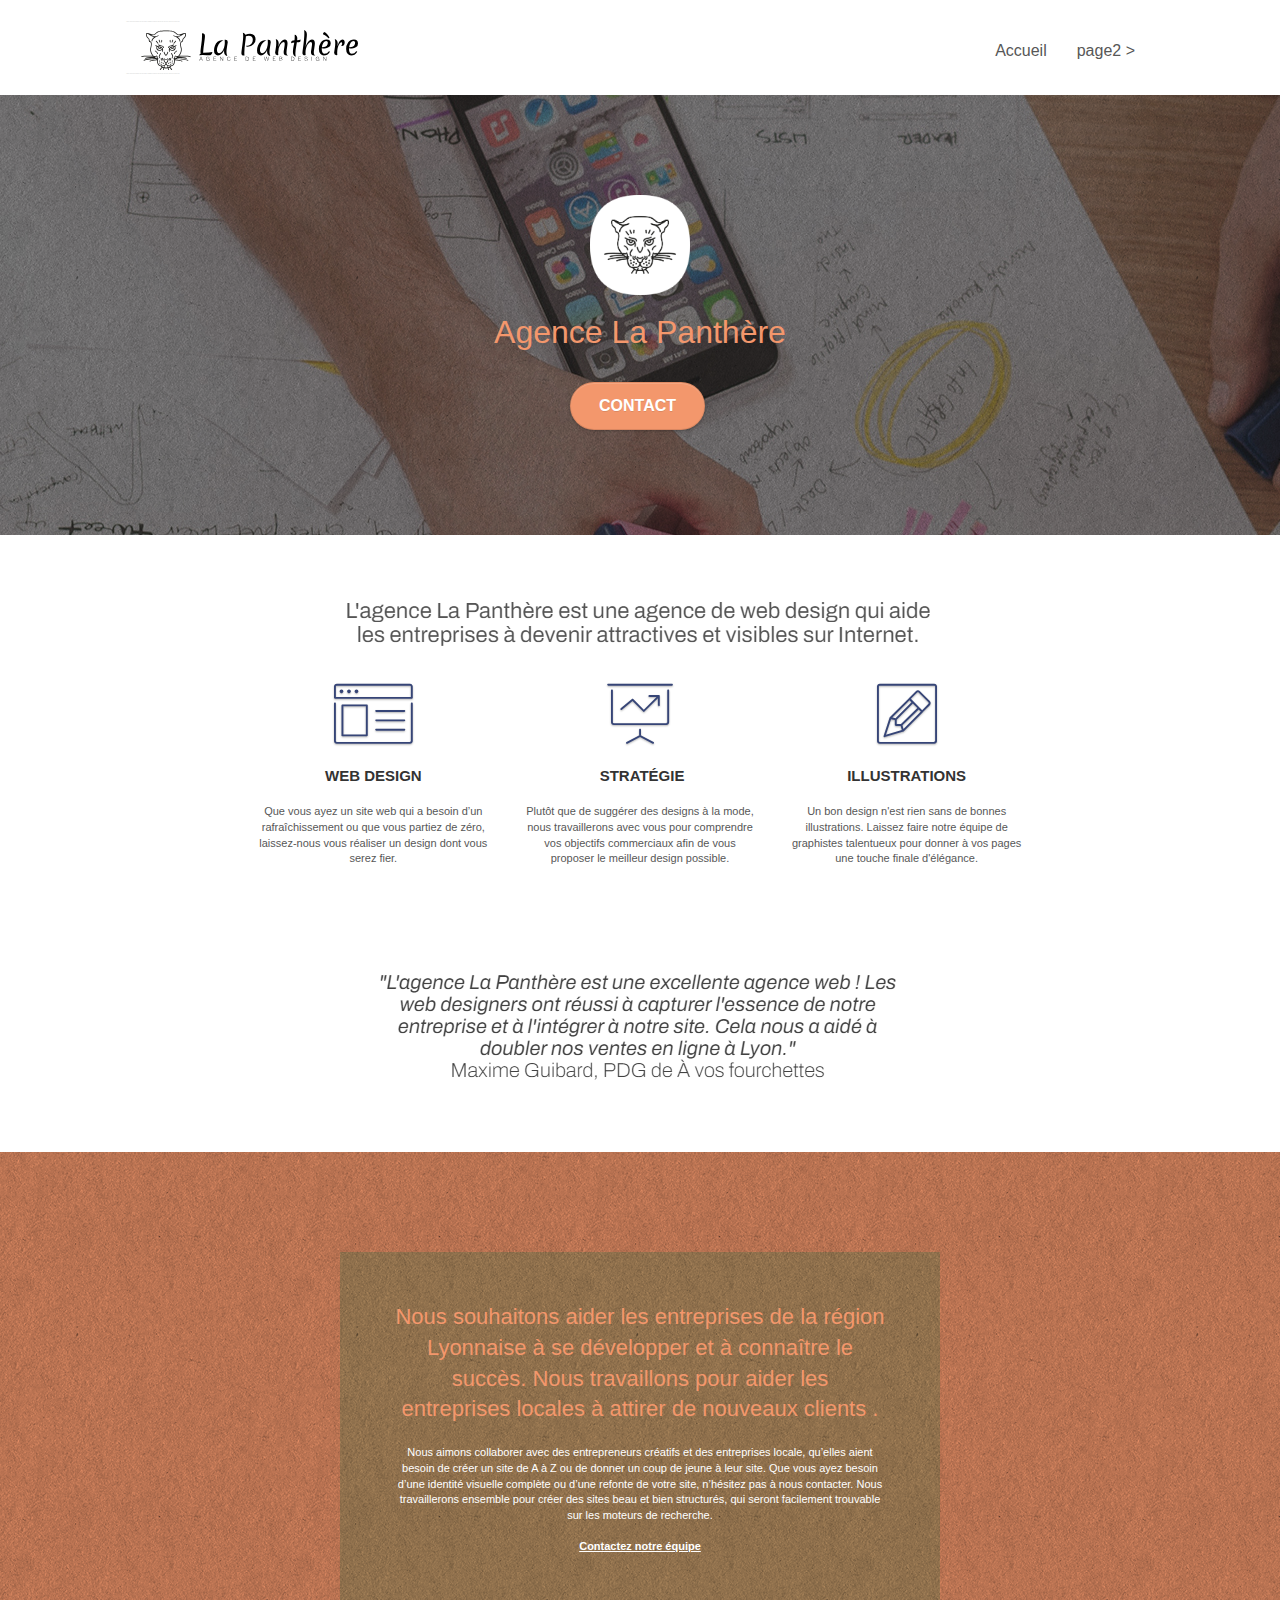
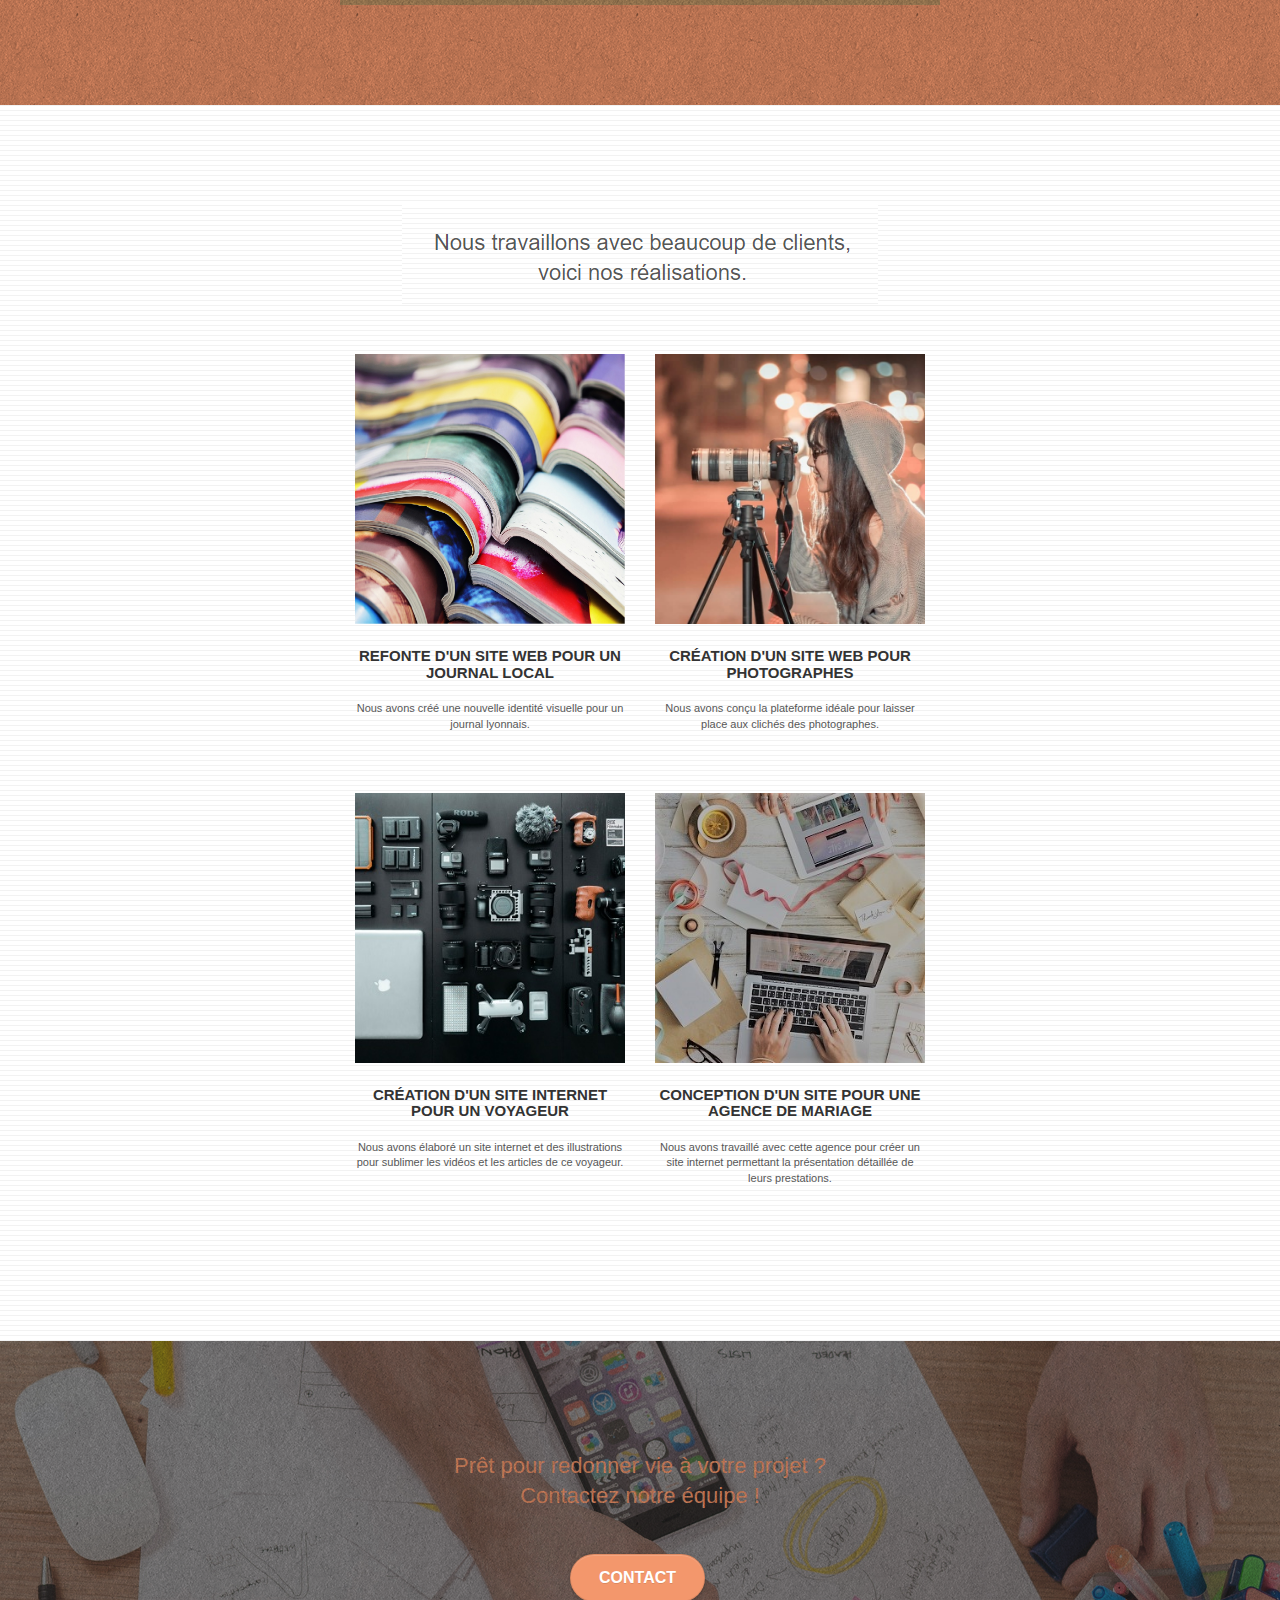
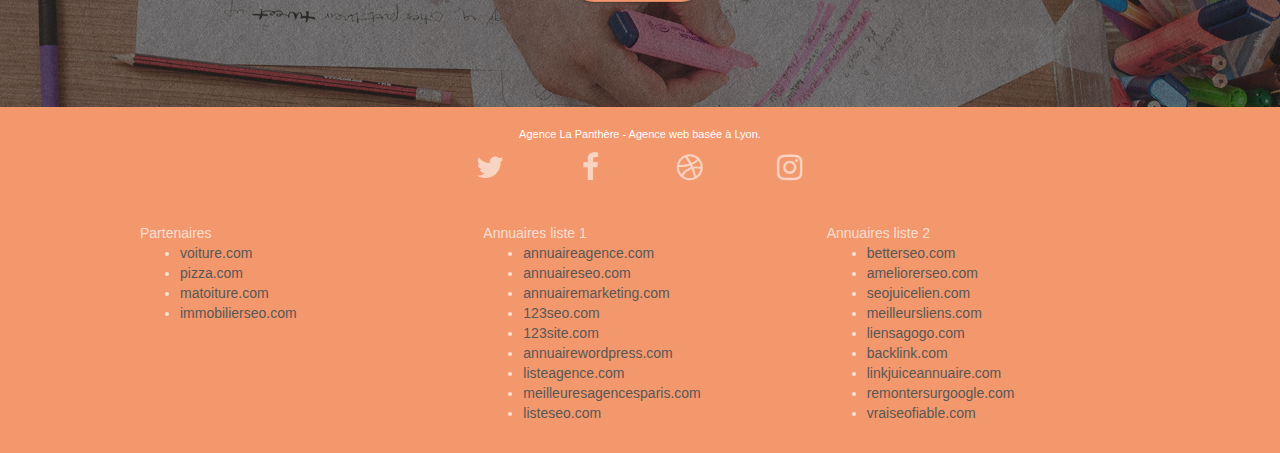
==== index.html @ 363a35e5 "Site Agence Web Design optimisez - SEO et accessibilite" ====
<!doctype html>
<html lang="Default">
<head>
    <meta charset="utf-8">
    <meta name="keywords" content="seo, google, site web, site internet, agence design paris, agence design, agence design,agence design,agence design,agence design,agence design,agence design,agence design,agence design">
    <meta name="description" content="">
    <meta name="viewport" content="width=device-width, initial-scale=1.0, viewport-fit=cover">
    <link rel="shortcut icon" type="image/png" href="favicon.jpg">
    
	<link rel="stylesheet" type="text/css" href="./css/bootstrap.css">
	<link rel="stylesheet" type="text/css" href="style.css">
	<link rel="stylesheet" type="text/css" href="./css/font-awesome.css">
	<link rel="stylesheet" type="text/css" href="./css/et-line.css">
	
    
	<script src="./js/jquery-2.1.0.js"></script>
	<script src="./js/bootstrap.js"></script>
	<script src="./js/blocs.js"></script>
	<script src="./js/jquery.touchSwipe.js" defer></script>
	<script src="./js/gmaps.js"></script>

    <title>.</title>

    
<!-- Analytics -->
 
<!-- Analytics END -->
    
</head>
<body>
<!-- Principal conteneur -->
<div class="page-container">
    
<!-- bloc-0 -->
<div class="bloc bgc-white l-bloc " id="bloc-0">
	<div class="container bloc-sm">

		<nav class="navbar row">
			<div class="navbar-header">
				<div class="keywords" style="color:#cccccc;font-size:1px;">Agence web à paris, stratégie web, web design, illustrations, design de site web, site web, web, internet, site internet, site</div>
				<a class="navbar-brand" href="index.html"><img src="img/agence-la-panthere-monochrome.svg" alt="paris web design logo agence web meilleure agence" height="40" /></a>
				<div class="keywords" style="color:#cccccc;font-size:1px;">Agence web à paris, stratégie web, web design, illustrations, design de site web, site web, web, internet, site internet, site</div>
				<button id="nav-toggle" type="button" class="ui-navbar-toggle navbar-toggle" data-toggle="collapse" data-target=".navbar-1">
					<span class="sr-only">Toggle navigation</span><span class="icon-bar"></span><span class="icon-bar"></span><span class="icon-bar"></span>
				</button>
			</div>
			<div class="collapse navbar-collapse navbar-1 special-dropdown-nav">
				<ul class="site-navigation nav navbar-nav">
					<li>
						<a href="index.html">Accueil</a>
					</li>
					<li>
					</li>
					<li>
						<a href="page2.html">page2 &gt;</a>
					</li>
				</ul>
			</div>
		</nav>
	</div>
</div>
<!-- bloc-0 END -->

<!-- bloc-1-presentation -->
<div class="bloc bgc-dark-slate-blue bg-banniere d-bloc bg-t-edge bloc-bg-texture texture-paper b-parallax" id="bloc-1-hero">
	<div class="container bloc-lg">
		<div class="row tight-width-whitespace">
			<div class="col-sm-12">
				<img src="img/logo.png" class="center-block image-resize-mode" width="100" alt="Agence La Panthère, agence web paris, création logo paris" />
				<h1 class="text-center hero-bloc-text tc-white ">
					Agence La Panthère
				</h1>
				<div class="text-center">
					<a href="page2.html" class="btn btn-lg btn-clean btn-rd cta-hero btn-atomic-tangerine" id="cta-hero">Contact</a>
				</div>
			</div>
		</div>
	</div>
</div>
<!-- bloc-1-presentation END -->

<!-- bloc-2-services -->
<div class="bloc bgc-white l-bloc" id="bloc-2-services">
	<div class="container bloc-md">
		<div class="row">
			<div class="col-sm-12 text-center">
				<img alt="agence web, agence web paris, web design paris, stratégie web" src="img/title.png" />
			</div>
		</div>
		<div class="row voffset-lg med-width-whitespace">
			<div class="col-sm-4">
				<div class="text-center">
					<span class="et-icon-browser sm-shadow icon-dark-slate-blue icons icon-lg"></span>
				</div>
				<h3 class="mg-md text-center">
					Web design
				</h3>
				<p class="text-center ">
					Que vous ayez un site web qui a besoin d&rsquo;un rafraîchissement ou que vous partiez de zéro, laissez-nous vous réaliser un design dont vous serez fier.
				</p>
			</div>
			<div class="col-sm-4">
				<div class="text-center">
					<span class="et-icon-presentation sm-shadow icon-dark-slate-blue icons icon-lg"></span>
				</div>
				<h3 class="mg-md text-center">
					&nbsp;Stratégie
				</h3>
				<p class="text-center ">
					Plutôt que de suggérer des designs à la mode, nous travaillerons avec vous pour comprendre vos objectifs commerciaux afin de vous proposer le meilleur design possible.<br>
				</p>
			</div>
			<div class="col-sm-4">
				<div class="text-center">
					<span class="et-icon-edit sm-shadow icon-dark-slate-blue icons icon-lg"></span>
				</div>
				<h3 class="mg-md text-center">
					Illustrations
				</h3>
				<p class="text-center ">
					Un bon design n'est rien sans de bonnes illustrations. Laissez faire notre équipe de graphistes talentueux pour donner à vos pages une touche finale d'élégance.
				</p>
			</div>
		</div>
		<div class="row voffset-lg voffset">
			<div class="col-xs-12 col-md-8 col-md-offset-2 text-center">
				<img alt="agence web, agence web paris, web design paris, stratégie web" src="img/citation.png" />

			</div>
		</div>
	</div>
</div>
<!-- bloc-2-services END -->

<!-- bloc-3-what-i-do -->
<div class="bloc tc-white bgc-atomic-tangerine bg-presentation d-bloc bloc-bg-texture texture-paper b-parallax" id="bloc-3-what-i-do">
	<div class="container bloc-lg">
		<div class="row tight-width-whitespace black-background">
			<div class="col-sm-12">
				<h2 class="mg-md text-center tc-white">
					Nous souhaitons aider les entreprises de la région Lyonnaise à se développer et à connaître le succès. Nous travaillons pour aider les entreprises locales à attirer de nouveaux clients .<br>
				</h2>
				<p class="text-center white">
					Nous aimons collaborer avec des entrepreneurs créatifs et des entreprises locale, qu’elles aient besoin de créer un site de A à Z ou de donner un coup de jeune à leur site. Que vous ayez besoin d’une identité visuelle complète ou d’une refonte de votre site, n’hésitez pas à nous contacter. Nous travaillerons ensemble pour créer des sites beau et bien structurés, qui seront facilement trouvable sur les moteurs de recherche. <br><br><a class="ltc-white bold-link" href="page2.html">Contactez notre équipe</a><br>
				</p>
			</div>
		</div>
	</div>
</div>
<!-- bloc-3-what-i-do END -->

<!-- bloc-4-portfolio -->
<div class="bloc bgc-white bg-lines-h2-bg bg-repeat l-bloc" id="bloc-4-portfolio">
	<div class="container bloc-lg">
		<div class="row">
			<div class="col-sm-12 text-center">
				<img alt="agence web, agence web paris, web design paris, stratégie web" src="img/title2.png" />
			</div>
		</div>
		<div class="row tight-width-whitespace portfolio-row">
			<div class="col-sm-6">
				<a href="#" data-lightbox="img/1.jpg" data-gallery-id="gallery-1" data-caption="Refonte d'un site web pour un journal local" data-frame="snapshot-lb"><img src="img/1.jpg" alt="paris web design logo agence web meilleure agence et refonte site web journal" class="img-responsive portfolio-thumb" /></a>
				<h3 class="mg-md text-center">
					Refonte d'un site web pour un journal local
				</h3>
				<p class="text-center">
					Nous avons créé une nouvelle identité visuelle pour un journal lyonnais.
				</p>
			</div>
			<div class="col-sm-6">
				<a href="#" data-lightbox="img/2.jpg" data-gallery-id="gallery-1" data-caption="Création d'un site web pour photographes" data-frame="snapshot-lb"><img src="img/2.jpg" class="img-responsive portfolio-thumb" alt="paris web design logo agence web meilleure agence, Création d'un site web pour photographes" /></a>
				<h3 class="mg-md text-center">
					Création d'un site web pour photographes
				</h3>
				<p class="text-center">
					Nous avons conçu la plateforme idéale pour laisser place aux clichés des photographes.
				</p>
			</div>
		</div>
		<div class="row tight-width-whitespace portfolio-row">
			<div class="col-sm-6">
				<a href="#" data-lightbox="img/3.bmp" data-gallery-id="gallery-1" data-caption="Création d'un site internet pour un voyageur" data-frame="snapshot-lb"><img src="img/3.bmp" class="img-responsive portfolio-thumb" alt="paris web design logo agence web meilleure agence, Création d'un site web pour voyageur"/></a>
				<h3 class="mg-md text-center">
					Création d'un site internet pour un voyageur
				</h3>
				<p class="text-center">
					Nous avons élaboré un site internet et des illustrations pour sublimer les vidéos et les articles de ce voyageur.
				</p>
			</div>
			<div class="col-sm-6">
				<a href="#" data-lightbox="img/4.bmp" data-gallery-id="gallery-1" data-caption="Conception d'un site pour une agence de mariage" data-frame="snapshot-lb"><img src="img/4.bmp" class="img-responsive portfolio-thumb" alt="paris web design logo agence web meilleure agence, Création d'un site web pour agence de mariage" /></a>
				<h3 class="mg-md text-center">
					Conception d'un site pour une agence de mariage
				</h3>
				<p class="text-center">
					Nous avons travaillé avec cette agence pour créer un site internet permettant la présentation détaillée de leurs prestations.
				</p>
			</div>
		</div>
	</div>
</div>
<!-- bloc-4-portfolio END -->

<!-- bloc-5-cta -->
<div class="bloc bgc-dark-slate-blue bg-banniere d-bloc bloc-bg-texture texture-paper" id="bloc-5-cta">
	<div class="container bloc-lg">
		<div class="row">
			<h2 class="mg-md text-center tc-white">
				Prêt pour redonner vie à votre projet ?<br>Contactez notre équipe !
			</h2>
			<div class="col-sm-12 text-center">
				<a href="page2.html" class="btn btn-atomic-tangerine btn-clean btn-rd btn-lg cta-hero">Contact</a>
			</div>
		</div>
	</div>
</div>
<!-- bloc-5-cta END -->

<!-- Footer - bloc-8 -->
<div class="bloc bgc-atomic-tangerine d-bloc" id="bloc-8">
	<div class="container bloc-sm">
		<div class="row">
			<div class="col-sm-12">
				<p class="text-center white">
					Agence La Panthère - Agence web basée à Lyon.<br>
				</p>
				<div class="row row-no-gutters social">
					<div class="col-sm-3">
						<div class="text-center">
							<a class="social" href="index.html"><span class="fa fa-twitter icon-md"></span></a>
						</div>
					</div>
					<div class="col-sm-3">
						<div class="text-center">
							<a class="social" href="index.html"><span class="fa fa-facebook icon-md"></span></a>
						</div>
					</div>
					<div class="col-sm-3">
						<div class="text-center">
							<a class="social" href="index.html"><span class="fa fa-dribbble icon-md"></span></a>
						</div>
					</div>
					<div class="col-sm-3">
						<div class="text-center">
							<a class="social" href="index.html"><span class="fa fa-instagram icon-md"></span></a>
						</div>
					</div>
					<div class="keywords" style="color:#F3976C;">Agence web à paris, stratégie web, web design, illustrations, design de site web, site web, web, internet, site internet, site</div>
				</div>
				<div class="row">
					<div class="col-sm-4">
						Partenaires
							<ul>
								<li><a href="voiture.com">voiture.com</a></li>
								<li><a href="pizza.com">pizza.com</a></li>
								<li><a href="matoiture.com">matoiture.com</a></li>
								<li><a href="immobilierseo.com">immobilierseo.com</a></li>
							</ul>		
					</div>
					<div class="col-sm-4">
						Annuaires liste 1
						<ul>
							<li><a href="annuaireagence.com">annuaireagence.com</a></li>
							<li><a href="annuaireseo.com">annuaireseo.com</a></li>
							<li><a href="annuairemarketing.com">annuairemarketing.com</a></li>
							<li><a href="123seoture.com">123seo.com</a></li>
							<li><a href="123site.com">123site.com</a></li>
							<li><a href="annuairewordpress.com">annuairewordpress.com</a></li>
							<li><a href="listeagence.com">listeagence.com</a></li>
							<li><a href="meilleuresagencesparis.com">meilleuresagencesparis.com</a></li>
							<li><a href="listeseo.com">listeseo.com</a></li>
						</ul>
					</div>
					<div class="col-sm-4">
						Annuaires liste 2
						<ul>
							<li><a href="betterseo.com">betterseo.com</a></li>
							<li><a href="ameliorerseo.com">ameliorerseo.com</a></li>
							<li><a href="seojuicelien.com">seojuicelien.com</a></li>
							<li><a href="meilleursliens.com">meilleursliens.com</a></li>
							<li><a href="liensagogo.com">liensagogo.com</a></li>
							<li><a href="backlink.com">backlink.com</a></li>
							<li><a href="linkjuiceannuaire.com">linkjuiceannuaire.com</a></li>
							<li><a href="remontersurgoogle.com">remontersurgoogle.com</a></li>
							<li><a href="vraiseofiable.com">vraiseofiable.com</a></li>
						</ul>
					</div>
				</div>
			</div>
		</div>
	</div>
</div>
<!-- Footer - bloc-8 END -->

</div>
<!-- Principal conteneur END -->
    

</body>
</html>
---- style.css ----
body {
    margin: 0;
    padding: 0;
    background: #FFF;
    overflow-x: hidden;
    -webkit-font-smoothing: antialiased;
    -moz-osx-font-smoothing: grayscale;
}

a,
button {
    transition: all .3s ease-in-out;
    outline: none!important;
}

a:hover {
    text-decoration: none;
    cursor: pointer;
}

#page-loading-blocs-notifaction {
    position: fixed;
    top: 0;
    bottom: 0;
    width: 100%;
    z-index: 100000;
    background: #FFFFFF url("img/pageload-spinner.gif") no-repeat center center;
}

.bloc {
    width: 100%;
    clear: both;
    background: 50% 50% no-repeat;
    padding: 0 50px;
    -webkit-background-size: cover;
    -moz-background-size: cover;
    -o-background-size: cover;
    background-size: cover;
    position: relative;
}

.bloc .container {
    padding-left: 0;
    padding-right: 0;
}

.bloc-lg {
    padding: 100px 50px;
}

.bloc-md {
    padding: 50px;
}

.bloc-sm {
    padding: 20px 50px;
}

.bg-center,
.bg-l-edge,
.bg-r-edge,
.bg-t-edge,
.bg-b-edge,
.bg-tl-edge,
.bg-bl-edge,
.bg-tr-edge,
.bg-br-edge,
.bg-repeat {
    -webkit-background-size: auto!important;
    -moz-background-size: auto!important;
    -o-background-size: auto!important;
    background-size: auto!important;
}

.bg-repeat {
    background: repeat;
}

.bg-t-edge {
    background: top no-repeat;
}

.bloc-bg-texture::before {
    content: "";
    background-size: 2px 2px;
    position: absolute;
    top: 0;
    bottom: 0;
    left: 0;
    right: 0;
}

.texture-paper::before {
    background: url("img/texture-paper.png");
    background-size: 280px 280px;
}

.b-parallax {
    background-attachment: fixed;
}

.d-bloc {
    color: rgba(255, 255, 255, .7);
}

.d-bloc button:hover {
    color: rgba(255, 255, 255, .9);
}

.d-bloc .icon-round,
.d-bloc .icon-square,
.d-bloc .icon-rounded,
.d-bloc .icon-semi-rounded-a,
.d-bloc .icon-semi-rounded-b {
    border-color: rgba(255, 255, 255, .9);
}

.d-bloc .divider-h span {
    border-color: rgba(255, 255, 255, .2);
}

.d-bloc .a-btn,
.d-bloc .navbar a,
.d-bloc .navbar-brand,
.d-bloc a .icon-sm,
.d-bloc a .icon-md,
.d-bloc a .icon-lg,
.d-bloc a .icon-xl,
.d-bloc h1 a,
.d-bloc h2 a,
.d-bloc h3 a,
.d-bloc h4 a,
.d-bloc h5 a,
.d-bloc h6 a,
.d-bloc p a {
    color: rgba(255, 255, 255, .6);
}

.d-bloc .a-btn:hover,
.d-bloc .navbar a:hover,
.d-bloc .navbar-brand:hover,
.d-bloc a:hover .icon-sm,
.d-bloc a:hover .icon-md,
.d-bloc a:hover .icon-lg,
.d-bloc a:hover .icon-xl,
.d-bloc h1 a:hover,
.d-bloc h2 a:hover,
.d-bloc h3 a:hover,
.d-bloc h4 a:hover,
.d-bloc h5 a:hover,
.d-bloc h6 a:hover,
.d-bloc p a:hover {
    color: rgba(255, 255, 255, 1);
}

.d-bloc .navbar-toggle .icon-bar {
    background: rgba(255, 255, 255, 1);
}

.d-bloc .btn-wire,
.d-bloc .btn-wire:hover {
    color: rgba(255, 255, 255, 1);
    border-color: rgba(255, 255, 255, 1);
}

.d-bloc .panel {
    color: rgba(0, 0, 0, .5);
}

.d-bloc .panel button:hover {
    color: rgba(0, 0, 0, .7);
}

.d-bloc .panel icon {
    border-color: rgba(0, 0, 0, .7);
}

.d-bloc .panel .divider-h span {
    border-color: rgba(0, 0, 0, .1);
}

.d-bloc .panel .a-btn {
    color: rgba(0, 0, 0, .6);
}

.d-bloc .panel .a-btn:hover {
    color: rgba(0, 0, 0, 1);
}

.d-bloc .panel .btn-wire,
.d-bloc .panel .btn-wire:hover {
    color: rgba(0, 0, 0, .7);
    border-color: rgba(0, 0, 0, .3);
}

.d-bloc .panel,
.l-bloc {
    color: rgba(0, 0, 0, .5);
}

.d-bloc .panel button:hover,
.l-bloc button:hover {
    color: rgba(0, 0, 0, .7);
}

.l-bloc .icon-round,
.l-bloc .icon-square,
.l-bloc .icon-rounded,
.l-bloc .icon-semi-rounded-a,
.l-bloc .icon-semi-rounded-b {
    border-color: rgba(0, 0, 0, .7);
}

.d-bloc .panel .divider-h span,
.l-bloc .divider-h span {
    border-color: rgba(0, 0, 0, .1);
}

.d-bloc .panel .a-btn,
.l-bloc .a-btn,
.l-bloc .navbar a,
.l-bloc .navbar-brand,
.l-bloc a .icon-sm,
.l-bloc a .icon-md,
.l-bloc a .icon-lg,
.l-bloc a .icon-xl,
.l-bloc h1 a,
.l-bloc h2 a,
.l-bloc h3 a,
.l-bloc h4 a,
.l-bloc h5 a,
.l-bloc h6 a,
.l-bloc p a {
    color: rgba(0, 0, 0, .6);
}

.d-bloc .panel .a-btn:hover,
.l-bloc .a-btn:hover,
.l-bloc .navbar a:hover,
.l-bloc .navbar-brand:hover,
.l-bloc a:hover .icon-sm,
.l-bloc a:hover .icon-md,
.l-bloc a:hover .icon-lg,
.l-bloc a:hover .icon-xl,
.l-bloc h1 a:hover,
.l-bloc h2 a:hover,
.l-bloc h3 a:hover,
.l-bloc h4 a:hover,
.l-bloc h5 a:hover,
.l-bloc h6 a:hover,
.l-bloc p a:hover {
    color: rgba(0, 0, 0, 1);
}

.l-bloc .navbar-toggle .icon-bar {
    color: rgba(0, 0, 0, .6);
}

.d-bloc .panel .btn-wire,
.d-bloc .panel .btn-wire:hover,
.l-bloc .btn-wire,
.l-bloc .btn-wire:hover {
    color: rgba(0, 0, 0, .7);
    border-color: rgba(0, 0, 0, .3);
}

.voffset {
    margin-top: 30px;
}

.voffset-lg {
    margin-top: 80px;
}

.row-no-gutters {
    margin-right: 0;
    margin-left: 0;
}

.row.row-no-gutters > [class^="col-"],
.row.row-no-gutters > [class*=" col-"] {
    padding-right: 0;
    padding-left: 0;
}

#bloc-1-hero h1 {
    font-size: 32px;
}

.navbar {
    margin-bottom: 0;
    z-index: 1;
}

.navbar-brand {
    height: auto;
    padding: 3px 15px;
    font-size: 25px;
    font-weight: normal;
    font-weight: 600;
    line-height: 44px;
}

.navbar-brand img {
    max-height: 200px;
    margin: 0 5px 0 0;
    display: inline;
}

.navbar-brand img[src$=svg] {
    min-width: 100px;
}

.nav-center .navbar-brand img {
    margin: 0;
}

.navbar .nav {
    padding-top: 2px;
    margin-right: -16px;
    float: right;
    z-index: 1;
}

.nav > li {
    float: left;
    margin-top: 4px;
    font-size: 16px;
}

.navbar-nav .open .dropdown-menu > li > a {
    text-align: inherit;
}

.nav > li a:hover,
.nav > li a:focus {
    background: transparent;
}

.navbar-toggle {
    margin: 10px 10px 0 0;
    border: 0px;
}

.navbar-toggle:hover {
    background: transparent!important;
}

.navbar-toggle .icon-bar {
    background-color: rgba(0, 0, 0, .5);
    width: 26px;
}

.nav-invert .navbar .nav {
    float: left;
}

.nav-invert .navbar-header,
.nav-invert .navbar-brand {
    float: right;
    position: relative;
    z-index: 2;
}

@media (min-width: 768px) {
    .site-navigation {
        position: absolute;
        top: 50%;
        right: 20px;
        transform: translate(0, -50%);
        -webkit-transform: translateY(-50%);
    }
    .nav > li .dropdown-menu a,
    .nav > li .dropdown-menu a:hover {
        color: #484848;
    }
    .nav-invert .site-navigation {
        left: 0;
        right: 0;
    }
    .nav-center {
        text-align: center;
    }
    .nav-center .navbar-header {
        width: 100%;
    }
    .nav-center .navbar-header,
    .nav-center .navbar-brand,
    .nav-center .nav > li {
        float: none;
        display: inline-block;
    }
    .nav-center .site-navigation {
        position: relative;
        width: 100%;
        right: 0;
        margin-right: 0px;
        margin-top: 20px;
    }
    .nav-center.mini-nav .navbar-toggle {
        float: none;
        margin: 10px auto 0;
    }
}

.nav > li > .dropdown a {
    background: none!important;
    display: block;
    padding: 14px 15px;
}

nav .caret {
    margin: 0 5px;
}

.dropdown-menu .dropdown-menu {
    top: -8px;
    left: 100%;
}

.dropdown-menu .dropmenu-flow-right {
    top: 100%;
    left: 0;
    margin-left: -1px;
    border-top-left-radius: 0;
    border-top-right-radius: 0;
}

.dropdown-menu .dropdown span {
    border: 4px solid black;
    border-top-color: transparent;
    border-right-color: transparent;
    border-bottom-color: transparent;
    margin: 6px -5px 0 0!important;
    float: right;
}

.mg-md {
    margin-top: 10px;
    margin-bottom: 20px;
}

.mg-lg {
    margin-top: 10px;
    margin-bottom: 40px;
}

.btn {
    margin: 0 5px 5px 0;
}

.btn.pull-right {
    margin: 0 0 5px 5px;
}

.btn-d,
.btn-d:hover,
.btn-d:focus {
    color: #FFF;
    background: rgba(0, 0, 0, .3);
}

button {
    outline: none!important;
}

.btn-rd {
    border-radius: 40px;
}

.btn-clean {
    border: 1px solid rgba(0, 0, 0, .08);
    border-bottom-color: rgba(0, 0, 0, .1);
    text-shadow: 0 1px 0 rgba(0, 0, 1, .1);
    box-shadow: 0 1px 3px rgba(0, 0, 1, .25), inset 0 1px 0 0 rgba(255, 255, 255, .15);
}

.icon-md {
    font-size: 30px!important;
}

.icon-lg {
    font-size: 60px!important;
}

.sm-shadow {
    text-shadow: 0 1px 2px rgba(0, 0, 0, .3);
}

.panel-sq,
.panel-sq .panel-heading,
.panel-sq .panel-footer {
    border-radius: 0;
}

.panel-rd {
    border-radius: 30px;
}

.panel-rd .panel-heading {
    border-radius: 29px 29px 0 0;
}

.panel-rd .panel-footer {
    border-radius: 0 0 29px 29px;
}

.form-control {
    border-color: rgba(0, 0, 0, .1);
    box-shadow: none;
}

.scrollToTop {
    width: 40px;
    height: 40px;
    position: fixed;
    bottom: 20px;
    right: 20px;
    opacity: 0;
    z-index: 500;
    transition: all .3s ease-in-out;
}

.scrollToTop span {
    margin-top: 6px;
}

.showScrollTop {
    font-size: 14px;
    opacity: 1;
}

a[data-lightbox] {
    position: relative;
    display: block;
    text-align: center;
}

a[data-lightbox]:hover::before {
    content: "+";
    font-family: "HelveticaNeue-Light", "Helvetica Neue Light", "Helvetica Neue", Helvetica, Arial;
    font-size: 32px;
    width: 50px;
    height: 50px;
    margin-left: -25px;
    border-radius: 50%;
    background: rgba(0, 0, 0, .6);
    color: #FFF;
    font-weight: 100;
    z-index: 1;
    position: absolute;
    top: 50%;
    transform: translateY(-50%);
    -webkit-transform: translateY(-50%);
}

a[data-lightbox]:hover img {
    opacity: 0.6;
    -webkit-animation-fill-mode: none;
    animation-fill-mode: none;
}

#lightbox-modal {
    display: flex;
    align-items: center;
}

#lightbox-modal .modal-dialog {
    width: 90%;
    max-width: 900px;
    margin: 0 auto 0;
}

#lightbox-modal .modal-dialog img {
    max-height: 90vh;
    margin: 0 auto;
}

.lightbox-caption {
    padding: 20px;
    color: #FFF;
    background: rgba(0, 0, 0, .5);
    position: absolute;
    left: 15px;
    right: 15px;
    bottom: 5px;
}

.close-lightbox {
    color: #FFF;
    font-size: 30px;
    position: absolute;
    top: 20px;
    right: 20px;
    z-index: 20;
    background: rgba(0, 0, 0, .5);
    border: none;
    line-height: 30px;
    padding: 0 9px 5px;
    opacity: 0.3;
}

.close-lightbox:hover,
.next-lightbox:hover,
.prev-lightbox:hover {
    opacity: 1.0;
    color: #FFF;
}

.next-lightbox,
.prev-lightbox {
    font-size: 20px;
    color: rgba(255, 255, 255, .9);
    background: rgba(0, 0, 0, .5);
    transition: all .2s ease-in-out;
    position: absolute;
    top: 45%;
    z-index: 1;
    opacity: 0.4;
}

.next-lightbox {
    padding: 6px 8px 1px 13px;
    right: 25px;
}

.prev-lightbox {
    padding: 6px 13px 1px 10px;
    left: 25px;
}

.snapshot-lb .modal-body {
    padding-bottom: 45px;
}

.snapshot-lb .lightbox-caption {
    padding: 0;
    color: rgba(0, 0, 0, .5);
    background: none;
}

h1,
h2,
h3,
h4,
h5,
h6,
p,
label,
.btn,
a {
    font-family: "helvetica";
    font-weight: 400;
    color: #575757!important;
}

.container {
    max-width: 1000px;
}

.hero-bloc-text {
    font-size: 38px;
}

.hero-bloc-text-sub {
    font-size: 36px;
}

.statement-bloc-text {
    line-height: 26px;
    font-style: italic;
    font-size: 20px;
    text-align: center;
    font-weight: lighter;
    max-width: 520px;
    margin: auto auto auto auto;
}

p {
    font-size: 11px;
}

.tight-width-whitespace {
    max-width: 600px;
    margin: auto auto auto auto;
}

.h1 {
    font-size: 20px;
    font-family: "Open Sans";
}

.cta-hero {
    margin-top: 22px;
    color: #FFFFFF!important;
    text-transform: uppercase;
    padding: 12px 28px 12px 28px;
    font-size: 16px;
    font-weight: 700;
}

.social {
    max-width: 400px;
    margin: auto auto auto auto;
}

h2 {
    font-size: 22px;
    line-height: 1.4em;
}

h3 {
    font-size: 15px;
    text-transform: uppercase;
    font-weight: 700;
    color: #333333!important;
}

.med-width-whitespace {
    max-width: 800px;
    margin: auto auto auto auto;
    box-shadow: 0px 0px 0px #000000;
}

h1 {
    color: #333333!important;
}

h4 {
    color: #333333!important;
}

.icons {
    margin-bottom: 14px;
    margin-top: 24px;
}

.white {
    color: #FFFFFF!important;
}

.portfolio-thumb {
    margin-bottom: 24px;
}

.portfolio-row {
    margin-bottom: 44px;
    margin-top: 50px;
}

.avatar {
    box-shadow: 0px 4px 9px rgba(0, 0, 0, 0.3);
}

.black-background {
    background-color: rgba(165, 147, 99, 0.7);
    padding: 40px 40px 40px 40px;
}

.bold-link {
    font-weight: 900;
    text-decoration: underline!important;
}

.bgc-white {
    background-color: #FFFFFF;
}

.bgc-dark-slate-blue {
    background-color: #364577;
}

.bgc-atomic-tangerine {
    background-color: #F3976C;
}

.tc-white {
    color: #F3976C!important;
}

.btn-atomic-tangerine {
    background: #F3976C;
    color: #FFFFFF!important;
}

.btn-atomic-tangerine:hover {
    background: #c27956!important;
    color: #FFFFFF!important;
}

.ltc-white {
    color: #FFFFFF!important;
}

.ltc-white:hover {
    color: #cccccc!important;
}

.ltc-atomic-tangerine {
    color: #F3976C!important;
}

.ltc-atomic-tangerine:hover {
    color: #c27956!important;
}

.icon-dark-slate-blue {
    color: #364577!important;
    border-color: #364577!important;
}

.bg-dots-bg {
    background-image: url("img/dots-bg.png");
}

.bg-lines-h2-bg {
    background-image: url("img/lines-h2-bg.png");
}

.bg-banniere {
    background-image: url("img/agence-la-panthere.jpg");
}

.bg-presentation {
    background-image: url("img/image-de-presentation.bmp");
}

@media (max-width: 1024px) {
    .bloc {
        padding-left: 20px;
        padding-right: 20px;
    }
    .bloc.full-width-bloc,
    .bloc-tile-2.full-width-bloc .container,
    .bloc-tile-3.full-width-bloc .container,
    .bloc-tile-4.full-width-bloc .container {
        padding-left: 0;
        padding-right: 0;
    }
}

@media (max-width: 992px) and (min-width: 768px) {
    .navbar .nav {
        max-width: 80%
    }
    .nav-center.navbar .nav {
        max-width: 100%
    }
}

@media only screen and (min-device-width: 768px) and (max-device-width: 1024px) and (orientation: landscape) {
    .b-parallax {
        background-attachment: scroll;
    }
}

@media only screen and (min-device-width: 1024px) and (max-device-width: 1366px) and (-webkit-min-device-pixel-ratio: 1.5) {
    .b-parallax {
        background-attachment: scroll;
    }
}

@media (max-width: 991px) {
    .container {
        width: 100%;
    }
    .b-parallax {
        background-attachment: scroll;
    }
    .page-container,
    #hero-bloc {
        overflow-x: hidden;
        position: relative;
    }
    .bloc {
        padding-left: constant(safe-area-inset-left);
        padding-right: constant(safe-area-inset-right);
    }
    .bloc-group,
    .bloc-group .bloc {
        display: block;
        width: 100%;
    }
    .bloc-fill-screen .fill-bloc-top-edge,
    .bloc-fill-screen .fill-bloc-bottom-edge {
        padding: 0 20px;
        padding-left: constant(safe-area-inset-left);
        padding-right: constant(safe-area-inset-right);
    }
}

@media (max-width: 767px) {
    .page-container {
        overflow-x: hidden;
        position: relative;
    }
    h1,
    h2,
    h3,
    h4,
    h5,
    h6,
    p,
    #disqus_thread {
        padding-left: 10px!important;
        padding-right: 10px!important;
    }
    .b-parallax {
        background-attachment: scroll;
    }
    .navbar .nav {
        padding-top: 0;
        border-top: 1px solid rgba(0, 0, 0, .2);
        float: none!important;
    }
    .navbar.row {
        margin-left: 0;
        margin-right: 0;
    }
    .site-navigation {
        position: inherit;
        transform: none;
        -webkit-transform: none;
        -ms-transform: none;
    }
    .nav > li {
        margin-top: 0;
        border-bottom: 1px solid rgba(0, 0, 0, .1);
        background: rgba(0, 0, 0, .05);
        text-align: left;
        padding-left: 15px;
        width: 100%;
    }
    .nav > li:hover {
        background: rgba(0, 0, 0, .08);
    }
    .dropdown .dropdown a .caret {
        float: none;
        margin: 5px 0 0 10px!important;
        border: 4px solid black;
        border-bottom-color: transparent;
        border-right-color: transparent;
        border-left-color: transparent;
    }
    #hero-bloc .navbar .nav {
        background: rgba(0, 0, 0, .8);
    }
    #hero-bloc .navbar .nav a {
        color: rgba(255, 255, 255, .6);
    }
    .hero {
        padding: 50px 0;
    }
    .hero-nav {
        left: -1px;
        right: -1px;
    }
    .navbar-collapse {
        padding: 0;
        overflow-x: hidden;
        -webkit-box-shadow: none;
        box-shadow: none;
    }
    .navbar-brand img {
        max-height: 40px;
        width: auto;
    }
    .nav-invert .navbar-header {
        float: none;
        width: 100%;
    }
    .nav-invert .navbar-toggle {
        float: left;
        margin-left: 10px;
    }
    .bloc {
        padding-left: 0;
        padding-right: 0;
    }
    .bloc-xxl,
    .bloc-xl,
    .bloc-lg {
        padding: 40px 0;
    }
    .bloc-sm,
    .bloc-md {
        padding-left: 0;
        padding-right: 0;
    }
    .bloc-tile-2 .container,
    .bloc-tile-3 .container,
    .bloc-tile-4 .container,
    .bloc-fill-screen .fill-bloc-top-edge,
    .bloc-fill-screen .fill-bloc-bottom-edge {
        padding-left: 0;
        padding-right: 0;
    }
    .a-block {
        padding: 0 10px;
    }
    .btn-dwn {
        display: none;
    }
    .voffset {
        margin-top: 5px;
    }
    .voffset-md {
        margin-top: 20px;
    }
    .voffset-lg {
        margin-top: 30px;
    }
    form {
        padding: 5px;
    }
    .close-lightbox {
        display: inline-block;
    }
    .blocsapp-device-iphone5 {
        background-size: 216px 425px;
        padding-top: 60px;
        width: 216px;
        height: 425px;
    }
    .blocsapp-device-iphone5 img {
        width: 180px;
        height: 320px;
    }
}

@media (max-width: 400px) {
    .bloc {
        padding-left: 0;
        padding-right: 0;
    }
}

@media (max-width: 767px) {
    .bloc-mob-center-text {
        text-align: center;
    }
}
---- css/et-line.css ----
@font-face {
    font-family: et-line;
    src: url(../fonts/et-line.eot);
    src: url(../fonts/et-line.eot?#iefix) format('embedded-opentype'), url(../fonts/et-line.woff) format('woff'), url(../fonts/et-line.ttf) format('truetype'), url(../fonts/et-line.svg#et-line) format('svg');
    font-weight: 400;
    font-style: normal
}

.et-icon-adjustments,
.et-icon-alarmclock,
.et-icon-anchor,
.et-icon-aperture,
.et-icon-attachment,
.et-icon-bargraph,
.et-icon-basket,
.et-icon-beaker,
.et-icon-bike,
.et-icon-book-open,
.et-icon-briefcase,
.et-icon-browser,
.et-icon-calendar,
.et-icon-camera,
.et-icon-caution,
.et-icon-chat,
.et-icon-circle-compass,
.et-icon-clipboard,
.et-icon-clock,
.et-icon-cloud,
.et-icon-compass,
.et-icon-desktop,
.et-icon-dial,
.et-icon-document,
.et-icon-documents,
.et-icon-download,
.et-icon-dribbble,
.et-icon-edit,
.et-icon-envelope,
.et-icon-expand,
.et-icon-facebook,
.et-icon-flag,
.et-icon-focus,
.et-icon-gears,
.et-icon-genius,
.et-icon-gift,
.et-icon-global,
.et-icon-globe,
.et-icon-googleplus,
.et-icon-grid,
.et-icon-happy,
.et-icon-hazardous,
.et-icon-heart,
.et-icon-hotairballoon,
.et-icon-hourglass,
.et-icon-key,
.et-icon-laptop,
.et-icon-layers,
.et-icon-lifesaver,
.et-icon-lightbulb,
.et-icon-linegraph,
.et-icon-linkedin,
.et-icon-lock,
.et-icon-magnifying-glass,
.et-icon-map,
.et-icon-map-pin,
.et-icon-megaphone,
.et-icon-mic,
.et-icon-mobile,
.et-icon-newspaper,
.et-icon-notebook,
.et-icon-paintbrush,
.et-icon-paperclip,
.et-icon-pencil,
.et-icon-phone,
.et-icon-picture,
.et-icon-pictures,
.et-icon-piechart,
.et-icon-presentation,
.et-icon-pricetags,
.et-icon-printer,
.et-icon-profile-female,
.et-icon-profile-male,
.et-icon-puzzle,
.et-icon-quote,
.et-icon-recycle,
.et-icon-refresh,
.et-icon-ribbon,
.et-icon-rss,
.et-icon-sad,
.et-icon-scissors,
.et-icon-scope,
.et-icon-search,
.et-icon-shield,
.et-icon-speedometer,
.et-icon-strategy,
.et-icon-streetsign,
.et-icon-tablet,
.et-icon-target,
.et-icon-telescope,
.et-icon-toolbox,
.et-icon-tools,
.et-icon-tools-2,
.et-icon-trophy,
.et-icon-tumblr,
.et-icon-twitter,
.et-icon-upload,
.et-icon-video,
.et-icon-wallet,
.et-icon-wine {
    font-family: et-line;
    speak: none;
    font-style: normal;
    font-weight: 400;
    font-variant: normal;
    text-transform: none;
    line-height: 1;
    -webkit-font-smoothing: antialiased;
    -moz-osx-font-smoothing: grayscale;
    display: inline-block
}

.et-icon-mobile:before {
    content: "\e000"
}

.et-icon-laptop:before {
    content: "\e001"
}

.et-icon-desktop:before {
    content: "\e002"
}

.et-icon-tablet:before {
    content: "\e003"
}

.et-icon-phone:before {
    content: "\e004"
}

.et-icon-document:before {
    content: "\e005"
}

.et-icon-documents:before {
    content: "\e006"
}

.et-icon-search:before {
    content: "\e007"
}

.et-icon-clipboard:before {
    content: "\e008"
}

.et-icon-newspaper:before {
    content: "\e009"
}

.et-icon-notebook:before {
    content: "\e00a"
}

.et-icon-book-open:before {
    content: "\e00b"
}

.et-icon-browser:before {
    content: "\e00c"
}

.et-icon-calendar:before {
    content: "\e00d"
}

.et-icon-presentation:before {
    content: "\e00e"
}

.et-icon-picture:before {
    content: "\e00f"
}

.et-icon-pictures:before {
    content: "\e010"
}

.et-icon-video:before {
    content: "\e011"
}

.et-icon-camera:before {
    content: "\e012"
}

.et-icon-printer:before {
    content: "\e013"
}

.et-icon-toolbox:before {
    content: "\e014"
}

.et-icon-briefcase:before {
    content: "\e015"
}

.et-icon-wallet:before {
    content: "\e016"
}

.et-icon-gift:before {
    content: "\e017"
}

.et-icon-bargraph:before {
    content: "\e018"
}

.et-icon-grid:before {
    content: "\e019"
}

.et-icon-expand:before {
    content: "\e01a"
}

.et-icon-focus:before {
    content: "\e01b"
}

.et-icon-edit:before {
    content: "\e01c"
}

.et-icon-adjustments:before {
    content: "\e01d"
}

.et-icon-ribbon:before {
    content: "\e01e"
}

.et-icon-hourglass:before {
    content: "\e01f"
}

.et-icon-lock:before {
    content: "\e020"
}

.et-icon-megaphone:before {
    content: "\e021"
}

.et-icon-shield:before {
    content: "\e022"
}

.et-icon-trophy:before {
    content: "\e023"
}

.et-icon-flag:before {
    content: "\e024"
}

.et-icon-map:before {
    content: "\e025"
}

.et-icon-puzzle:before {
    content: "\e026"
}

.et-icon-basket:before {
    content: "\e027"
}

.et-icon-envelope:before {
    content: "\e028"
}

.et-icon-streetsign:before {
    content: "\e029"
}

.et-icon-telescope:before {
    content: "\e02a"
}

.et-icon-gears:before {
    content: "\e02b"
}

.et-icon-key:before {
    content: "\e02c"
}

.et-icon-paperclip:before {
    content: "\e02d"
}

.et-icon-attachment:before {
    content: "\e02e"
}

.et-icon-pricetags:before {
    content: "\e02f"
}

.et-icon-lightbulb:before {
    content: "\e030"
}

.et-icon-layers:before {
    content: "\e031"
}

.et-icon-pencil:before {
    content: "\e032"
}

.et-icon-tools:before {
    content: "\e033"
}

.et-icon-tools-2:before {
    content: "\e034"
}

.et-icon-scissors:before {
    content: "\e035"
}

.et-icon-paintbrush:before {
    content: "\e036"
}

.et-icon-magnifying-glass:before {
    content: "\e037"
}

.et-icon-circle-compass:before {
    content: "\e038"
}

.et-icon-linegraph:before {
    content: "\e039"
}

.et-icon-mic:before {
    content: "\e03a"
}

.et-icon-strategy:before {
    content: "\e03b"
}

.et-icon-beaker:before {
    content: "\e03c"
}

.et-icon-caution:before {
    content: "\e03d"
}

.et-icon-recycle:before {
    content: "\e03e"
}

.et-icon-anchor:before {
    content: "\e03f"
}

.et-icon-profile-male:before {
    content: "\e040"
}

.et-icon-profile-female:before {
    content: "\e041"
}

.et-icon-bike:before {
    content: "\e042"
}

.et-icon-wine:before {
    content: "\e043"
}

.et-icon-hotairballoon:before {
    content: "\e044"
}

.et-icon-globe:before {
    content: "\e045"
}

.et-icon-genius:before {
    content: "\e046"
}

.et-icon-map-pin:before {
    content: "\e047"
}

.et-icon-dial:before {
    content: "\e048"
}

.et-icon-chat:before {
    content: "\e049"
}

.et-icon-heart:before {
    content: "\e04a"
}

.et-icon-cloud:before {
    content: "\e04b"
}

.et-icon-upload:before {
    content: "\e04c"
}

.et-icon-download:before {
    content: "\e04d"
}

.et-icon-target:before {
    content: "\e04e"
}

.et-icon-hazardous:before {
    content: "\e04f"
}

.et-icon-piechart:before {
    content: "\e050"
}

.et-icon-speedometer:before {
    content: "\e051"
}

.et-icon-global:before {
    content: "\e052"
}

.et-icon-compass:before {
    content: "\e053"
}

.et-icon-lifesaver:before {
    content: "\e054"
}

.et-icon-clock:before {
    content: "\e055"
}

.et-icon-aperture:before {
    content: "\e056"
}

.et-icon-quote:before {
    content: "\e057"
}

.et-icon-scope:before {
    content: "\e058"
}

.et-icon-alarmclock:before {
    content: "\e059"
}

.et-icon-refresh:before {
    content: "\e05a"
}

.et-icon-happy:before {
    content: "\e05b"
}

.et-icon-sad:before {
    content: "\e05c"
}

.et-icon-facebook:before {
    content: "\e05d"
}

.et-icon-twitter:before {
    content: "\e05e"
}

.et-icon-googleplus:before {
    content: "\e05f"
}

.et-icon-rss:before {
    content: "\e060"
}

.et-icon-tumblr:before {
    content: "\e061"
}

.et-icon-linkedin:before {
    content: "\e062"
}

.et-icon-dribbble:before {
    content: "\e063"
}
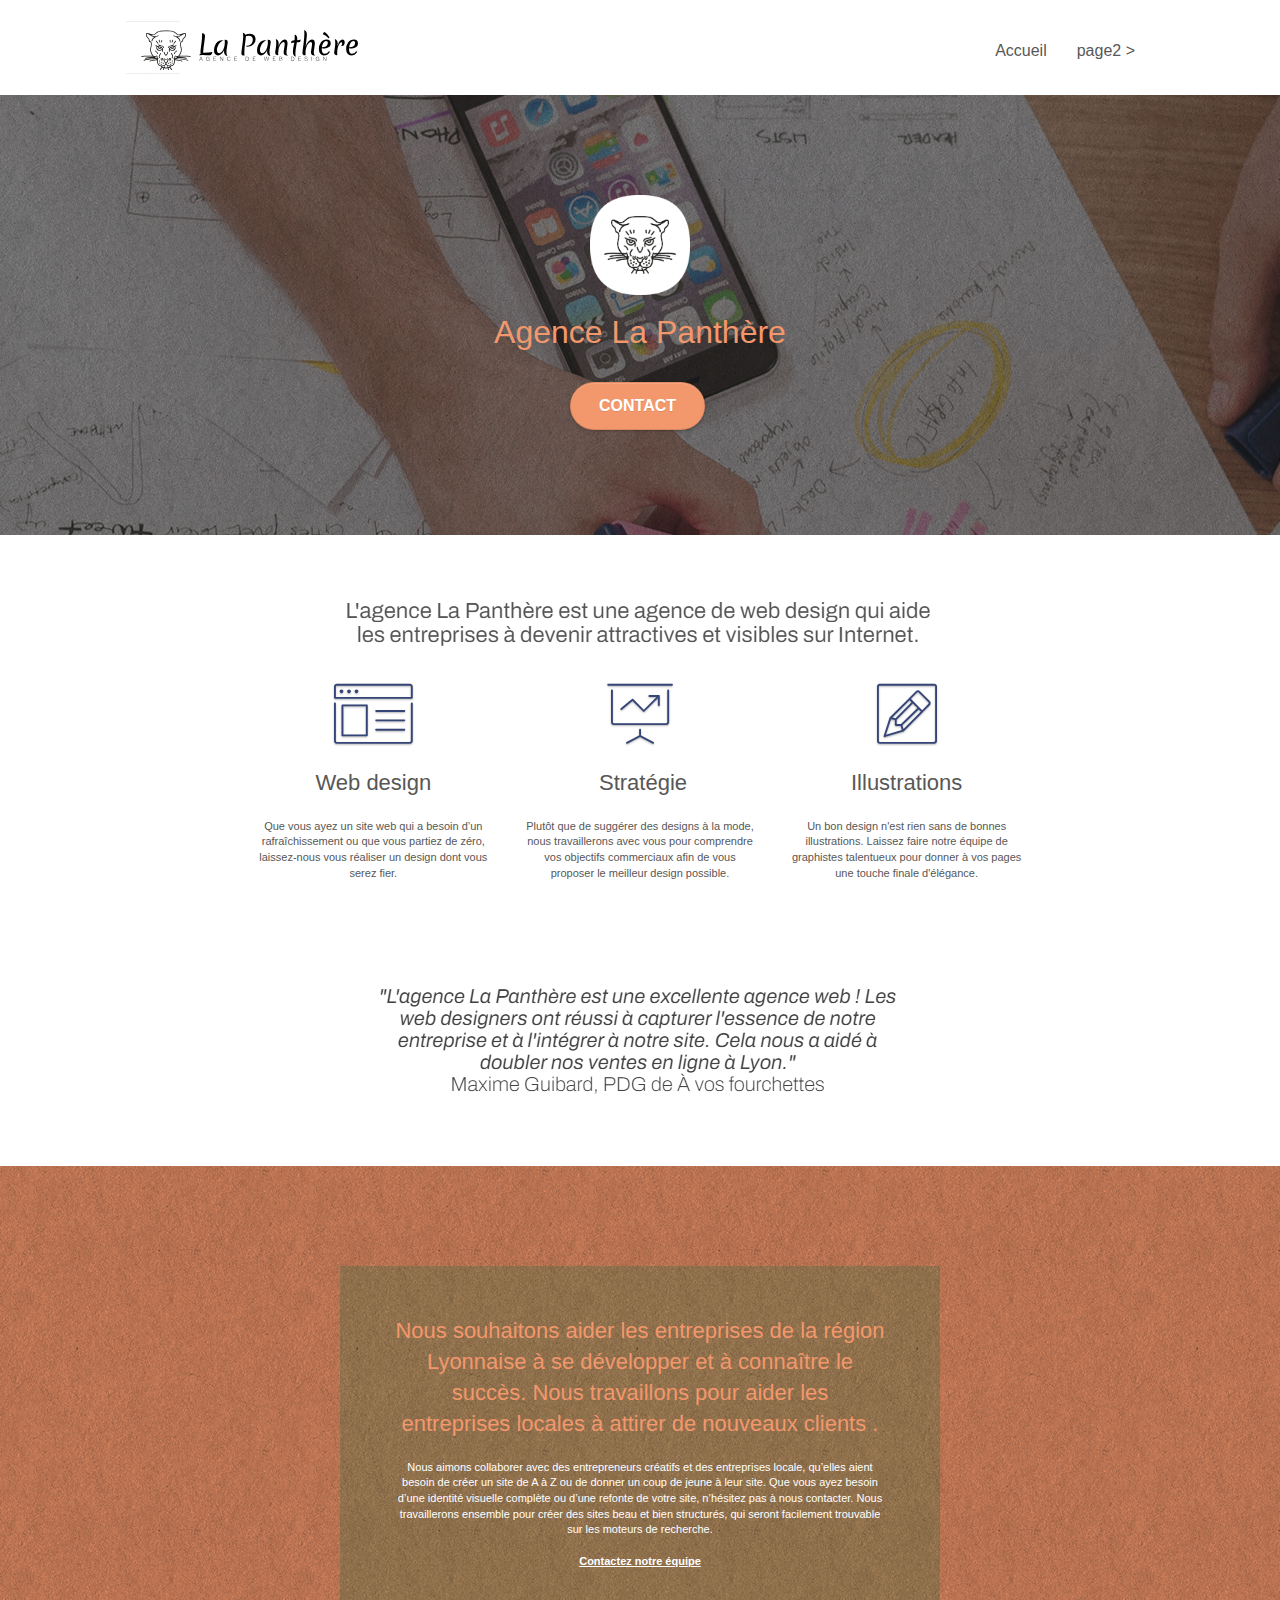
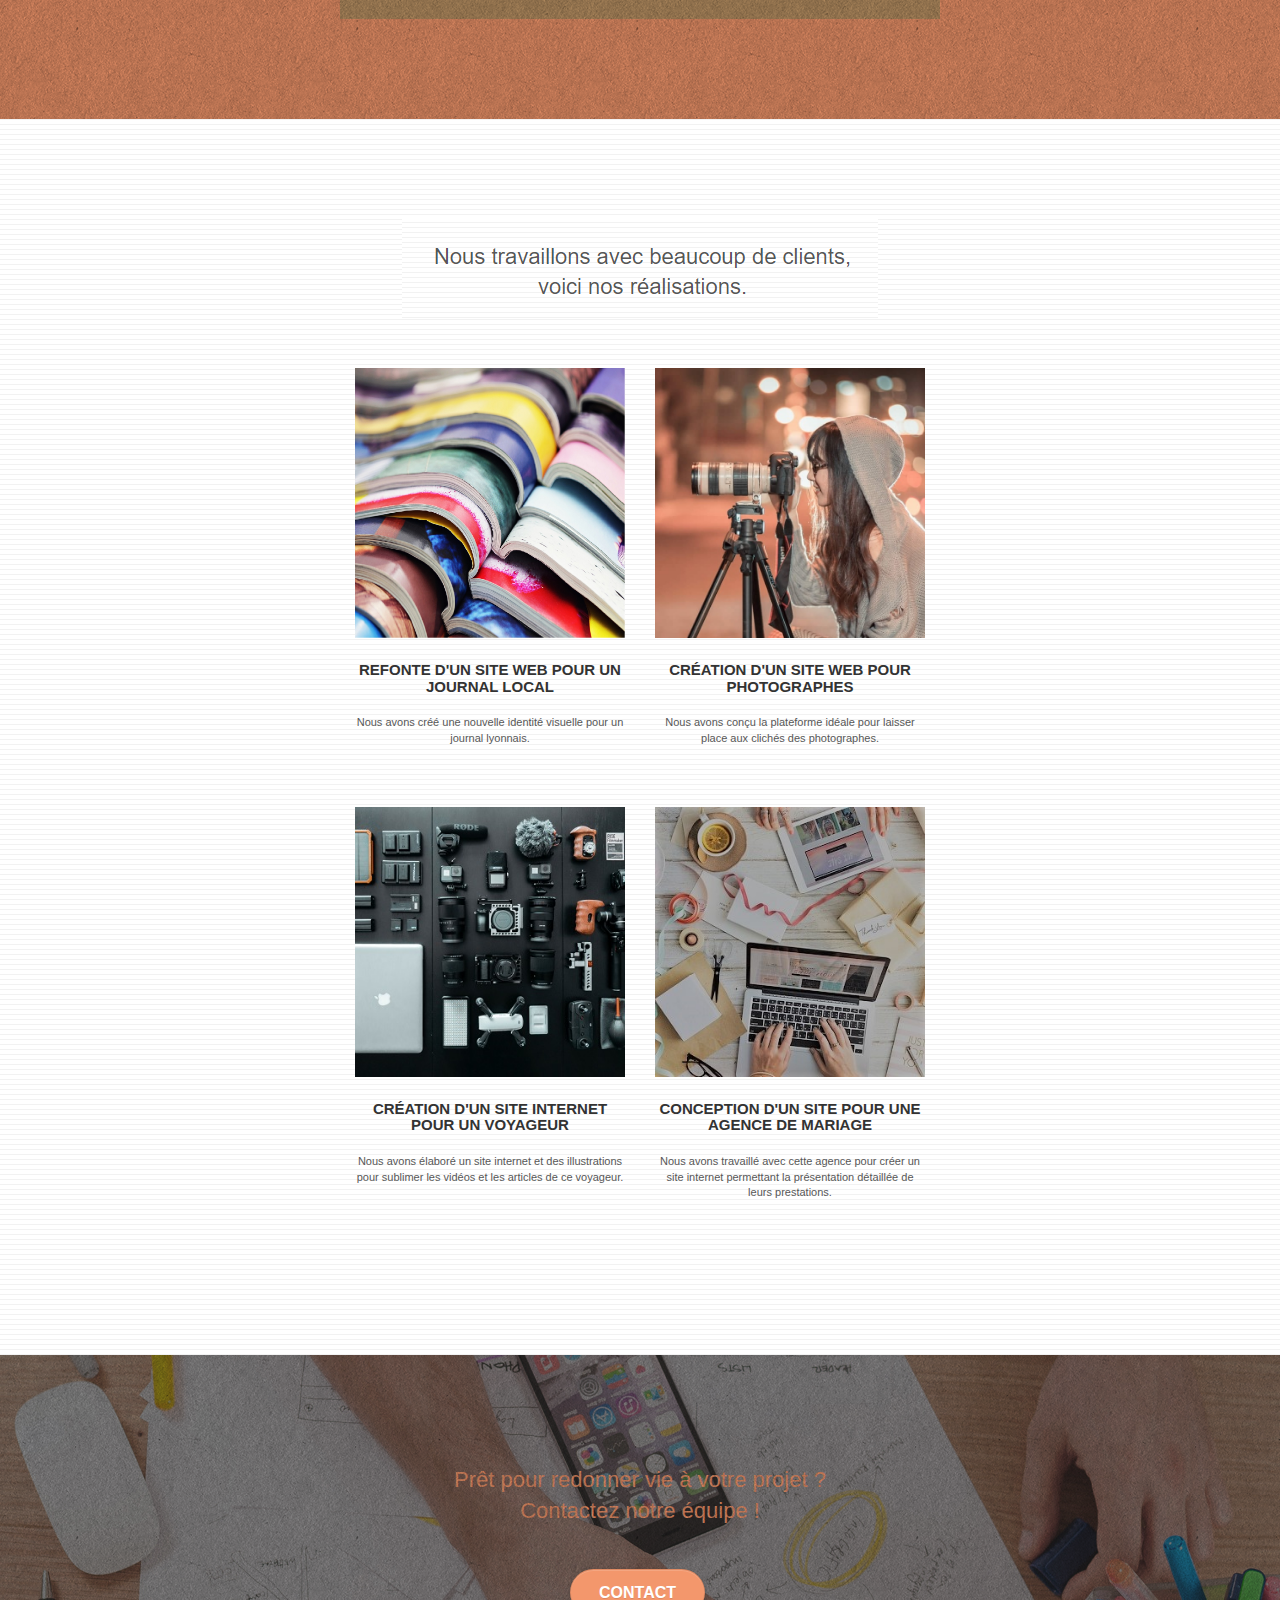
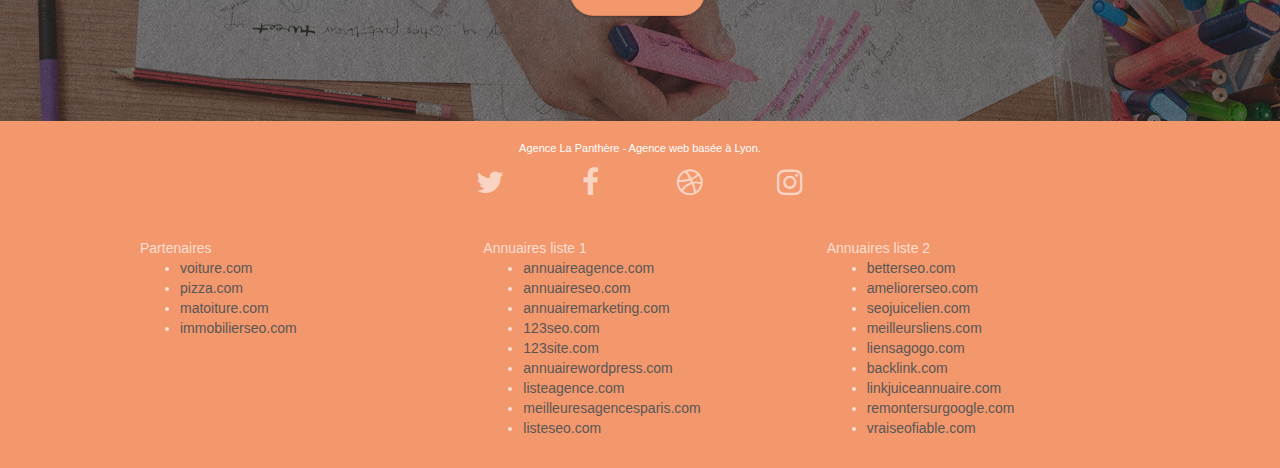
==== commit c3c6a924: "SEO et accessibilite - code optimise" ====
--- a/index.html
+++ b/index.html
@@ -1,9 +1,11 @@
 <!doctype html>
-<html lang="Default">
+<html lang="fr">
 <head>
+	<title>La Panthere - Agence de web design</title>
     <meta charset="utf-8">
     <meta name="keywords" content="seo, google, site web, site internet, agence design paris, agence design, agence design,agence design,agence design,agence design,agence design,agence design,agence design,agence design">
     <meta name="description" content="">
+	<meta name="robots" content="index,follow"/>
     <meta name="viewport" content="width=device-width, initial-scale=1.0, viewport-fit=cover">
     <link rel="shortcut icon" type="image/png" href="favicon.jpg">
     
@@ -38,7 +40,7 @@
 		<nav class="navbar row">
 			<div class="navbar-header">
 				<div class="keywords" style="color:#cccccc;font-size:1px;">Agence web à paris, stratégie web, web design, illustrations, design de site web, site web, web, internet, site internet, site</div>
-				<a class="navbar-brand" href="index.html"><img src="img/agence-la-panthere-monochrome.svg" alt="paris web design logo agence web meilleure agence" height="40" /></a>
+				<a class="navbar-brand" href="index.html"><img src="img/agence-la-panthere-monochrome.svg" alt="logo La Panthere webdesign agence" height="40" /></a>
 				<div class="keywords" style="color:#cccccc;font-size:1px;">Agence web à paris, stratégie web, web design, illustrations, design de site web, site web, web, internet, site internet, site</div>
 				<button id="nav-toggle" type="button" class="ui-navbar-toggle navbar-toggle" data-toggle="collapse" data-target=".navbar-1">
 					<span class="sr-only">Toggle navigation</span><span class="icon-bar"></span><span class="icon-bar"></span><span class="icon-bar"></span>
@@ -84,7 +86,7 @@
 	<div class="container bloc-md">
 		<div class="row">
 			<div class="col-sm-12 text-center">
-				<img alt="agence web, agence web paris, web design paris, stratégie web" src="img/title.png" />
+				<img alt="" src="img/title.png" />
 			</div>
 		</div>
 		<div class="row voffset-lg med-width-whitespace">
@@ -92,9 +94,9 @@
 				<div class="text-center">
 					<span class="et-icon-browser sm-shadow icon-dark-slate-blue icons icon-lg"></span>
 				</div>
-				<h3 class="mg-md text-center">
+				<h2 class="mg-md text-center">
 					Web design
-				</h3>
+				</h2>
 				<p class="text-center ">
 					Que vous ayez un site web qui a besoin d&rsquo;un rafraîchissement ou que vous partiez de zéro, laissez-nous vous réaliser un design dont vous serez fier.
 				</p>
@@ -103,9 +105,9 @@
 				<div class="text-center">
 					<span class="et-icon-presentation sm-shadow icon-dark-slate-blue icons icon-lg"></span>
 				</div>
-				<h3 class="mg-md text-center">
+				<h2 class="mg-md text-center">
 					&nbsp;Stratégie
-				</h3>
+				</h2>
 				<p class="text-center ">
 					Plutôt que de suggérer des designs à la mode, nous travaillerons avec vous pour comprendre vos objectifs commerciaux afin de vous proposer le meilleur design possible.<br>
 				</p>
@@ -114,9 +116,9 @@
 				<div class="text-center">
 					<span class="et-icon-edit sm-shadow icon-dark-slate-blue icons icon-lg"></span>
 				</div>
-				<h3 class="mg-md text-center">
+				<h2 class="mg-md text-center">
 					Illustrations
-				</h3>
+				</h2>
 				<p class="text-center ">
 					Un bon design n'est rien sans de bonnes illustrations. Laissez faire notre équipe de graphistes talentueux pour donner à vos pages une touche finale d'élégance.
 				</p>
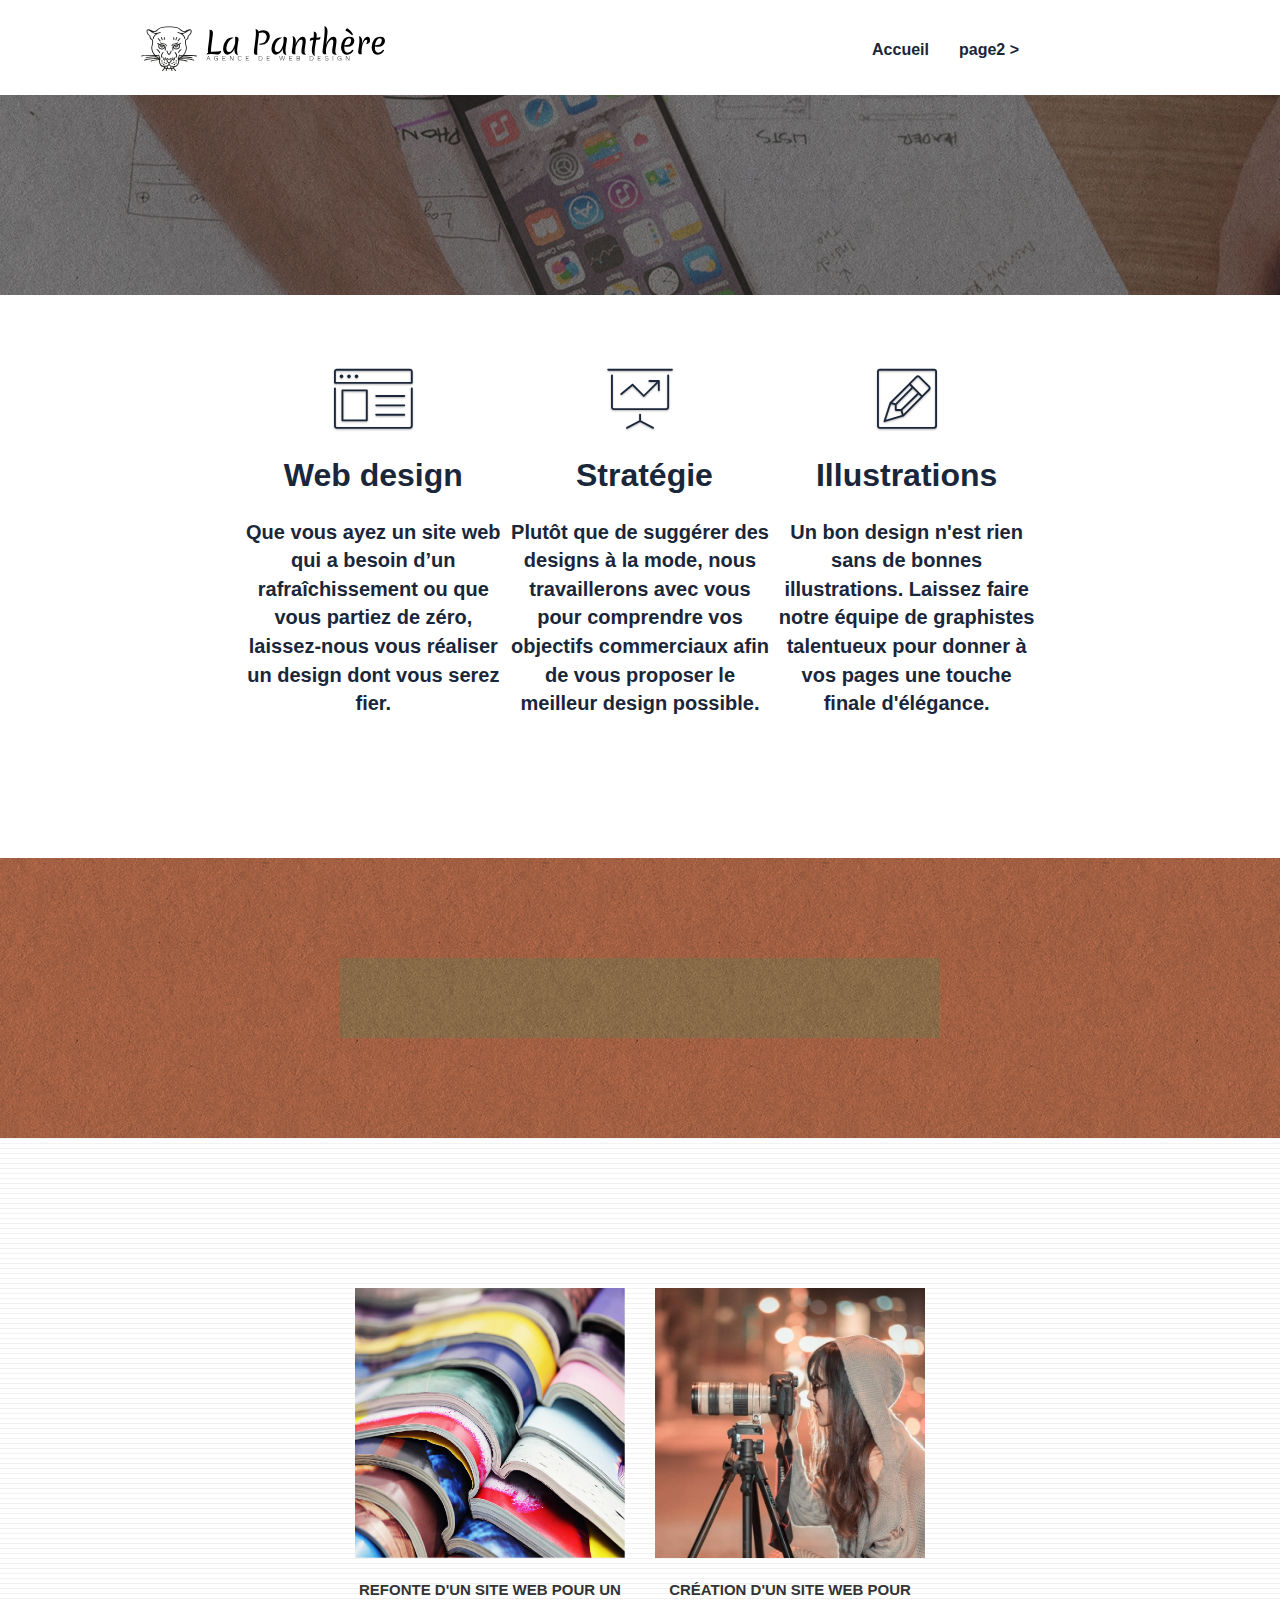
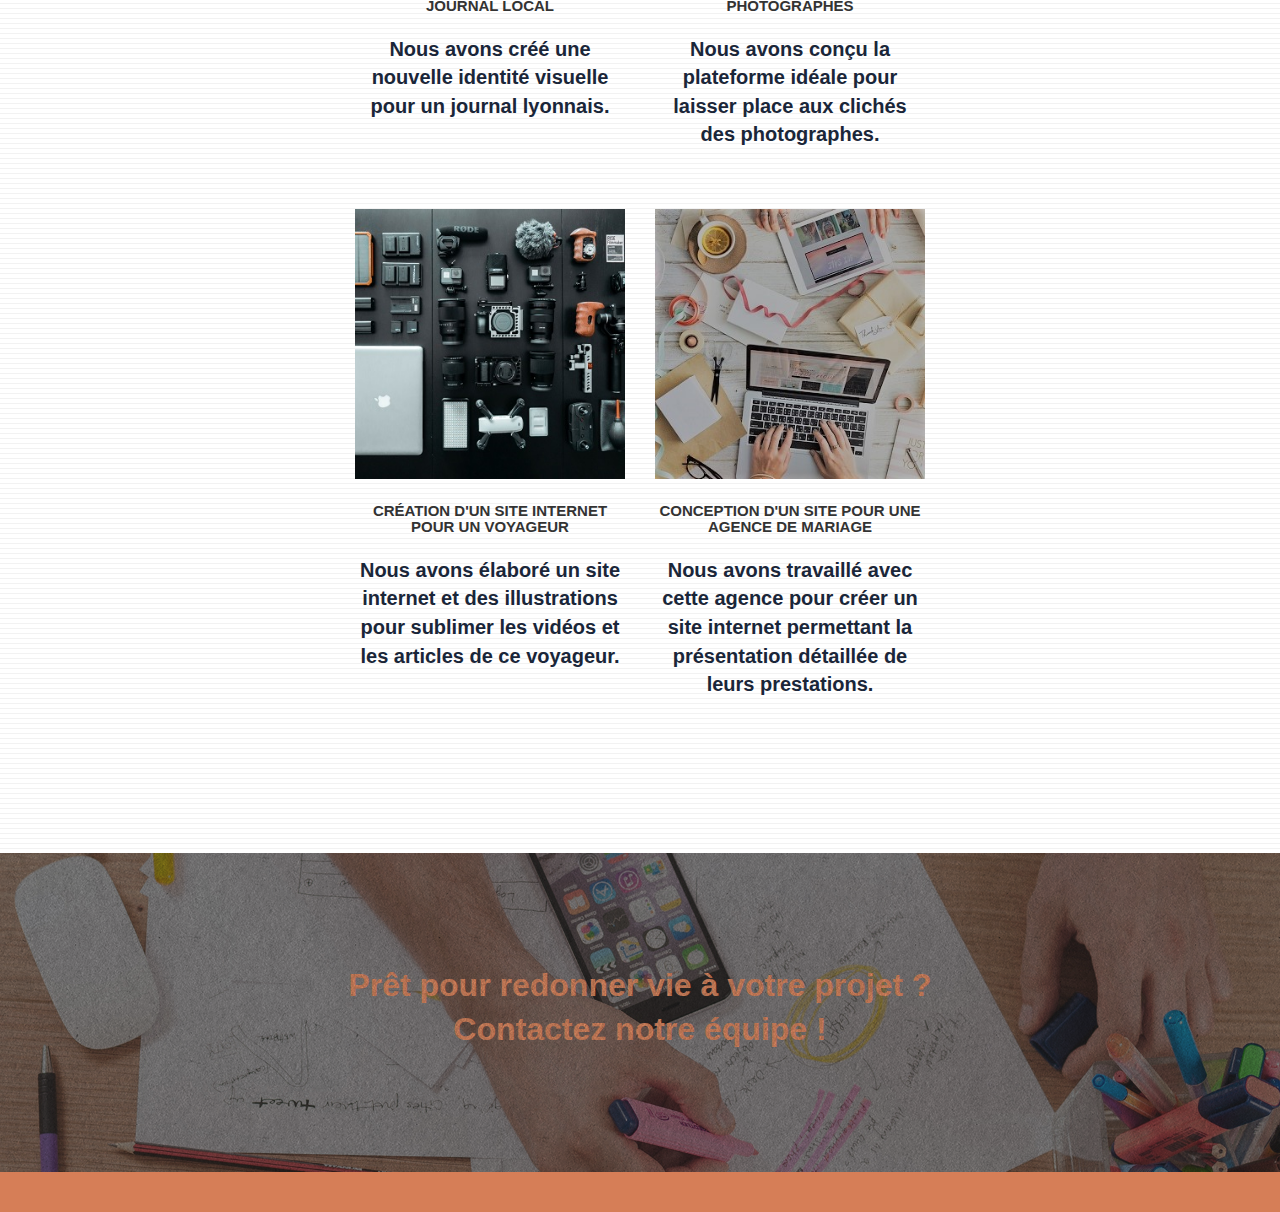
==== commit dbfa8375: "code HTML et CSS optimise" ====
--- a/index.html
+++ b/index.html
@@ -1,10 +1,9 @@
 <!doctype html>
 <html lang="fr">
 <head>
-	<title>La Panthere - Agence de web design</title>
     <meta charset="utf-8">
-    <meta name="keywords" content="seo, google, site web, site internet, agence design paris, agence design, agence design,agence design,agence design,agence design,agence design,agence design,agence design,agence design">
-    <meta name="description" content="">
+    <meta name="keywords" content="enterprise webdesign Lyon, agence design Lyon, agence webdesign">
+    <meta name="description" content="La Panthère est une agence specialisée en marketing digital basé à Lyon. Nous vous apportons l'expertise indispensable en création et stratégie web pour tous vos projets">
 	<meta name="robots" content="index,follow"/>
     <meta name="viewport" content="width=device-width, initial-scale=1.0, viewport-fit=cover">
     <link rel="shortcut icon" type="image/png" href="favicon.jpg">
@@ -21,7 +20,7 @@
 	<script src="./js/jquery.touchSwipe.js" defer></script>
 	<script src="./js/gmaps.js"></script>
 
-    <title>.</title>
+    <title>La Panthere - Agence de web design</title>
 
     
 <!-- Analytics -->
@@ -34,265 +33,277 @@
 <div class="page-container">
     
 <!-- bloc-0 -->
-<div class="bloc bgc-white l-bloc " id="bloc-0">
-	<div class="container bloc-sm">
-
-		<nav class="navbar row">
-			<div class="navbar-header">
-				<div class="keywords" style="color:#cccccc;font-size:1px;">Agence web à paris, stratégie web, web design, illustrations, design de site web, site web, web, internet, site internet, site</div>
-				<a class="navbar-brand" href="index.html"><img src="img/agence-la-panthere-monochrome.svg" alt="logo La Panthere webdesign agence" height="40" /></a>
-				<div class="keywords" style="color:#cccccc;font-size:1px;">Agence web à paris, stratégie web, web design, illustrations, design de site web, site web, web, internet, site internet, site</div>
-				<button id="nav-toggle" type="button" class="ui-navbar-toggle navbar-toggle" data-toggle="collapse" data-target=".navbar-1">
-					<span class="sr-only">Toggle navigation</span><span class="icon-bar"></span><span class="icon-bar"></span><span class="icon-bar"></span>
-				</button>
-			</div>
-			<div class="collapse navbar-collapse navbar-1 special-dropdown-nav">
-				<ul class="site-navigation nav navbar-nav">
-					<li>
-						<a href="index.html">Accueil</a>
-					</li>
-					<li>
-					</li>
-					<li>
-						<a href="page2.html">page2 &gt;</a>
-					</li>
-				</ul>
-			</div>
-		</nav>
-	</div>
-</div>
-<!-- bloc-0 END -->
+<header>
+	<div class="bloc bgc-white l-bloc " id="bloc-0">
+		<div class="container bloc-sm">
+	
+			<nav class="navbar row">
+				<div class="navbar-header">
+					
+					<a class="navbar-brand" href="index.html"><img src="img/agence-la-panthere-monochrome.svg" alt="La Panthere Agence web design logo" height="45" /></a>
+					
+					<button id="nav-toggle" type="button" class="ui-navbar-toggle navbar-toggle" data-toggle="collapse" data-target=".navbar-1">
+						<span class="sr-only">Toggle navigation</span><span class="icon-bar"></span><span class="icon-bar"></span><span class="icon-bar"></span>
+					</button>
+				</div>
+				<div class="collapse navbar-collapse navbar-1 special-dropdown-nav">
+					<ul class="site-navigation nav navbar-nav">
+						<li>
+							<a href="index.html">Accueil</a>
+						</li>
+						<li>
+						</li>
+						<li>
+							<a href="page2.html">page2 &gt;</a>
+						</li>
+					</ul>
+				</div>
+			</nav>
+		</div>
+	</div>
+</header>
+	<!-- bloc-0 END -->
 
 <!-- bloc-1-presentation -->
-<div class="bloc bgc-dark-slate-blue bg-banniere d-bloc bg-t-edge bloc-bg-texture texture-paper b-parallax" id="bloc-1-hero">
-	<div class="container bloc-lg">
-		<div class="row tight-width-whitespace">
-			<div class="col-sm-12">
-				<img src="img/logo.png" class="center-block image-resize-mode" width="100" alt="Agence La Panthère, agence web paris, création logo paris" />
-				<h1 class="text-center hero-bloc-text tc-white ">
-					Agence La Panthère
-				</h1>
-				<div class="text-center">
-					<a href="page2.html" class="btn btn-lg btn-clean btn-rd cta-hero btn-atomic-tangerine" id="cta-hero">Contact</a>
-				</div>
-			</div>
-		</div>
-	</div>
-</div>
-<!-- bloc-1-presentation END -->
-
-<!-- bloc-2-services -->
-<div class="bloc bgc-white l-bloc" id="bloc-2-services">
-	<div class="container bloc-md">
-		<div class="row">
-			<div class="col-sm-12 text-center">
-				<img alt="" src="img/title.png" />
-			</div>
-		</div>
-		<div class="row voffset-lg med-width-whitespace">
-			<div class="col-sm-4">
-				<div class="text-center">
-					<span class="et-icon-browser sm-shadow icon-dark-slate-blue icons icon-lg"></span>
-				</div>
-				<h2 class="mg-md text-center">
-					Web design
+<main>
+	<div class="bloc bgc-dark-slate-blue bg-banniere d-bloc bg-t-edge bloc-bg-texture texture-paper b-parallax" id="bloc-1-hero">
+		<div class="container bloc-lg">
+			<div class="row tight-width-whitespace">
+				<div class="col-sm-12">
+					<img src="img/logo.png" class="center-block image-resize-mode" width="100" alt="logo Agence La Panthère" />
+					<h1 class="text-center hero-bloc-text tc-white ">
+						Agence La Panthère
+					</h1>
+					<div class="text-center">
+						<a href="page2.html" class="btn btn-lg btn-clean btn-rd cta-hero btn-atomic-tangerine" id="cta-hero">Contact</a>
+					</div>
+				</div>
+			</div>
+		</div>
+	</div>
+	<!-- bloc-1-presentation END -->
+	
+	<!-- bloc-2-services -->
+	<div class="bloc bgc-white l-bloc" id="bloc-2-services">
+		<div class="container bloc-md">
+			<div class="row">
+				<div class="col-sm-12 text-center">
+					<!--ALT-->
+					<img alt="image title - L'agence La Panthere" src="img/title.png" />
+				</div>
+			</div>
+			<div class="row voffset-lg med-width-whitespace">
+				<div class="col-sm-4">
+					<div class="text-center">
+						<span class="et-icon-browser sm-shadow icon-dark-slate-blue icons icon-lg"></span>
+					</div>
+					<h2 class="mg-md text-center">
+						Web design
+					</h2>
+					<p class="text-center ">
+						Que vous ayez un site web qui a besoin d&rsquo;un rafraîchissement ou que vous partiez de zéro, laissez-nous vous réaliser un design dont vous serez fier.
+					</p>
+				</div>
+				<div class="col-sm-4">
+					<div class="text-center">
+						<span class="et-icon-presentation sm-shadow icon-dark-slate-blue icons icon-lg"></span>
+					</div>
+					<h2 class="mg-md text-center">
+						&nbsp;Stratégie
+					</h2>
+					<p class="text-center ">
+						Plutôt que de suggérer des designs à la mode, nous travaillerons avec vous pour comprendre vos objectifs commerciaux afin de vous proposer le meilleur design possible.<br>
+					</p>
+				</div>
+				<div class="col-sm-4">
+					<div class="text-center">
+						<span class="et-icon-edit sm-shadow icon-dark-slate-blue icons icon-lg"></span>
+					</div>
+					<h2 class="mg-md text-center">
+						Illustrations
+					</h2>
+					<p class="text-center ">
+						Un bon design n'est rien sans de bonnes illustrations. Laissez faire notre équipe de graphistes talentueux pour donner à vos pages une touche finale d'élégance.
+					</p>
+				</div>
+			</div>
+			<div class="row voffset-lg voffset">
+				<div class="col-xs-12 col-md-8 col-md-offset-2 text-center">
+					<!--ALT-->
+					<img alt="image citation" src="img/citation.png" />
+	
+				</div>
+			</div>
+		</div>
+	</div>
+	<!-- bloc-2-services END -->
+	
+	<!-- bloc-3-what-i-do -->
+	<div class="bloc tc-white bgc-atomic-tangerine bg-presentation d-bloc bloc-bg-texture texture-paper b-parallax" id="bloc-3-what-i-do">
+		<div class="container bloc-lg">
+			<div class="row tight-width-whitespace black-background">
+				<div class="col-sm-12">
+					<h2 class="mg-md text-center tc-white">
+						Nous souhaitons aider les entreprises de la région Lyonnaise à se développer et à connaître le succès. Nous travaillons pour aider les entreprises locales à attirer de nouveaux clients .<br>
+					</h2>
+					<p class="text-center white">
+						Nous aimons collaborer avec des entrepreneurs créatifs et des entreprises locale, qu’elles aient besoin de créer un site de A à Z ou de donner un coup de jeune à leur site. Que vous ayez besoin d’une identité visuelle complète ou d’une refonte de votre site, n’hésitez pas à nous contacter. Nous travaillerons ensemble pour créer des sites beau et bien structurés, qui seront facilement trouvable sur les moteurs de recherche. <br><br><a class="ltc-white bold-link" href="page2.html">Contactez notre équipe</a><br>
+					</p>
+				</div>
+			</div>
+		</div>
+	</div>
+	<!-- bloc-3-what-i-do END -->
+	
+	<!-- bloc-4-portfolio -->
+	<div class="bloc bgc-white bg-lines-h2-bg bg-repeat l-bloc" id="bloc-4-portfolio">
+		<div class="container bloc-lg">
+			<div class="row">
+				<div class="col-sm-12 text-center">
+					<!--ALT-->
+					<img alt="image title2 - description" src="img/title2.png" />
+				</div>
+			</div>
+			<div class="row tight-width-whitespace portfolio-row">
+				<div class="col-sm-6">
+					<!--ALT-->
+					<a href="#" data-lightbox="img/1.jpg" data-gallery-id="gallery-1" data-caption="Refonte d'un site web pour un journal local" data-frame="snapshot-lb"><img src="img/1.jpg" alt="image - aller à la page refonte site web journal local  " class="img-responsive portfolio-thumb" /></a>
+					<h3 class="mg-md text-center">
+						Refonte d'un site web pour un journal local
+					</h3>
+					<p class="text-center">
+						Nous avons créé une nouvelle identité visuelle pour un journal lyonnais.
+					</p>
+				</div>
+				<div class="col-sm-6">
+					<!--ALT-->
+					<a href="#" data-lightbox="img/2.jpg" data-gallery-id="gallery-1" data-caption="Création d'un site web pour photographes" data-frame="snapshot-lb"><img src="img/2.jpg" class="img-responsive portfolio-thumb" alt="image - aller à la page création d'un site web pour photographes" /></a>
+					<h3 class="mg-md text-center">
+						Création d'un site web pour photographes
+					</h3>
+					<p class="text-center">
+						Nous avons conçu la plateforme idéale pour laisser place aux clichés des photographes.
+					</p>
+				</div>
+			</div>
+			<div class="row tight-width-whitespace portfolio-row">
+				<div class="col-sm-6">
+					<!--ALT-->
+					<a href="#" data-lightbox="img/3.bmp" data-gallery-id="gallery-1" data-caption="Création d'un site internet pour un voyageur" data-frame="snapshot-lb"><img src="img/3.bmp" class="img-responsive portfolio-thumb" alt="image - aller à la page création d'un site web pour voyageur"/></a>
+					<h3 class="mg-md text-center">
+						Création d'un site internet pour un voyageur
+					</h3>
+					<p class="text-center">
+						Nous avons élaboré un site internet et des illustrations pour sublimer les vidéos et les articles de ce voyageur.
+					</p>
+				</div>
+				<div class="col-sm-6">
+					<!--ALT-->
+					<a href="#" data-lightbox="img/4.bmp" data-gallery-id="gallery-1" data-caption="Conception d'un site pour une agence de mariage" data-frame="snapshot-lb"><img src="img/4.bmp" class="img-responsive portfolio-thumb" alt="image - aller à la page conception d'un site pour une agence de mariage" /></a>
+					<h3 class="mg-md text-center">
+						Conception d'un site pour une agence de mariage
+					</h3>
+					<p class="text-center">
+						Nous avons travaillé avec cette agence pour créer un site internet permettant la présentation détaillée de leurs prestations.
+					</p>
+				</div>
+			</div>
+		</div>
+	</div>
+	<!-- bloc-4-portfolio END -->
+	
+	<!-- bloc-5-cta -->
+	<div class="bloc bgc-dark-slate-blue bg-banniere d-bloc bloc-bg-texture texture-paper" id="bloc-5-cta">
+		<div class="container bloc-lg">
+			<div class="row">
+				<h2 class="mg-md text-center tc-white">
+					Prêt pour redonner vie à votre projet ?<br>Contactez notre équipe !
 				</h2>
-				<p class="text-center ">
-					Que vous ayez un site web qui a besoin d&rsquo;un rafraîchissement ou que vous partiez de zéro, laissez-nous vous réaliser un design dont vous serez fier.
-				</p>
-			</div>
-			<div class="col-sm-4">
-				<div class="text-center">
-					<span class="et-icon-presentation sm-shadow icon-dark-slate-blue icons icon-lg"></span>
-				</div>
-				<h2 class="mg-md text-center">
-					&nbsp;Stratégie
-				</h2>
-				<p class="text-center ">
-					Plutôt que de suggérer des designs à la mode, nous travaillerons avec vous pour comprendre vos objectifs commerciaux afin de vous proposer le meilleur design possible.<br>
-				</p>
-			</div>
-			<div class="col-sm-4">
-				<div class="text-center">
-					<span class="et-icon-edit sm-shadow icon-dark-slate-blue icons icon-lg"></span>
-				</div>
-				<h2 class="mg-md text-center">
-					Illustrations
-				</h2>
-				<p class="text-center ">
-					Un bon design n'est rien sans de bonnes illustrations. Laissez faire notre équipe de graphistes talentueux pour donner à vos pages une touche finale d'élégance.
-				</p>
-			</div>
-		</div>
-		<div class="row voffset-lg voffset">
-			<div class="col-xs-12 col-md-8 col-md-offset-2 text-center">
-				<img alt="agence web, agence web paris, web design paris, stratégie web" src="img/citation.png" />
-
-			</div>
-		</div>
-	</div>
-</div>
-<!-- bloc-2-services END -->
-
-<!-- bloc-3-what-i-do -->
-<div class="bloc tc-white bgc-atomic-tangerine bg-presentation d-bloc bloc-bg-texture texture-paper b-parallax" id="bloc-3-what-i-do">
-	<div class="container bloc-lg">
-		<div class="row tight-width-whitespace black-background">
-			<div class="col-sm-12">
-				<h2 class="mg-md text-center tc-white">
-					Nous souhaitons aider les entreprises de la région Lyonnaise à se développer et à connaître le succès. Nous travaillons pour aider les entreprises locales à attirer de nouveaux clients .<br>
-				</h2>
-				<p class="text-center white">
-					Nous aimons collaborer avec des entrepreneurs créatifs et des entreprises locale, qu’elles aient besoin de créer un site de A à Z ou de donner un coup de jeune à leur site. Que vous ayez besoin d’une identité visuelle complète ou d’une refonte de votre site, n’hésitez pas à nous contacter. Nous travaillerons ensemble pour créer des sites beau et bien structurés, qui seront facilement trouvable sur les moteurs de recherche. <br><br><a class="ltc-white bold-link" href="page2.html">Contactez notre équipe</a><br>
-				</p>
-			</div>
-		</div>
-	</div>
-</div>
-<!-- bloc-3-what-i-do END -->
-
-<!-- bloc-4-portfolio -->
-<div class="bloc bgc-white bg-lines-h2-bg bg-repeat l-bloc" id="bloc-4-portfolio">
-	<div class="container bloc-lg">
-		<div class="row">
-			<div class="col-sm-12 text-center">
-				<img alt="agence web, agence web paris, web design paris, stratégie web" src="img/title2.png" />
-			</div>
-		</div>
-		<div class="row tight-width-whitespace portfolio-row">
-			<div class="col-sm-6">
-				<a href="#" data-lightbox="img/1.jpg" data-gallery-id="gallery-1" data-caption="Refonte d'un site web pour un journal local" data-frame="snapshot-lb"><img src="img/1.jpg" alt="paris web design logo agence web meilleure agence et refonte site web journal" class="img-responsive portfolio-thumb" /></a>
-				<h3 class="mg-md text-center">
-					Refonte d'un site web pour un journal local
-				</h3>
-				<p class="text-center">
-					Nous avons créé une nouvelle identité visuelle pour un journal lyonnais.
-				</p>
-			</div>
-			<div class="col-sm-6">
-				<a href="#" data-lightbox="img/2.jpg" data-gallery-id="gallery-1" data-caption="Création d'un site web pour photographes" data-frame="snapshot-lb"><img src="img/2.jpg" class="img-responsive portfolio-thumb" alt="paris web design logo agence web meilleure agence, Création d'un site web pour photographes" /></a>
-				<h3 class="mg-md text-center">
-					Création d'un site web pour photographes
-				</h3>
-				<p class="text-center">
-					Nous avons conçu la plateforme idéale pour laisser place aux clichés des photographes.
-				</p>
-			</div>
-		</div>
-		<div class="row tight-width-whitespace portfolio-row">
-			<div class="col-sm-6">
-				<a href="#" data-lightbox="img/3.bmp" data-gallery-id="gallery-1" data-caption="Création d'un site internet pour un voyageur" data-frame="snapshot-lb"><img src="img/3.bmp" class="img-responsive portfolio-thumb" alt="paris web design logo agence web meilleure agence, Création d'un site web pour voyageur"/></a>
-				<h3 class="mg-md text-center">
-					Création d'un site internet pour un voyageur
-				</h3>
-				<p class="text-center">
-					Nous avons élaboré un site internet et des illustrations pour sublimer les vidéos et les articles de ce voyageur.
-				</p>
-			</div>
-			<div class="col-sm-6">
-				<a href="#" data-lightbox="img/4.bmp" data-gallery-id="gallery-1" data-caption="Conception d'un site pour une agence de mariage" data-frame="snapshot-lb"><img src="img/4.bmp" class="img-responsive portfolio-thumb" alt="paris web design logo agence web meilleure agence, Création d'un site web pour agence de mariage" /></a>
-				<h3 class="mg-md text-center">
-					Conception d'un site pour une agence de mariage
-				</h3>
-				<p class="text-center">
-					Nous avons travaillé avec cette agence pour créer un site internet permettant la présentation détaillée de leurs prestations.
-				</p>
-			</div>
-		</div>
-	</div>
-</div>
-<!-- bloc-4-portfolio END -->
-
-<!-- bloc-5-cta -->
-<div class="bloc bgc-dark-slate-blue bg-banniere d-bloc bloc-bg-texture texture-paper" id="bloc-5-cta">
-	<div class="container bloc-lg">
-		<div class="row">
-			<h2 class="mg-md text-center tc-white">
-				Prêt pour redonner vie à votre projet ?<br>Contactez notre équipe !
-			</h2>
-			<div class="col-sm-12 text-center">
-				<a href="page2.html" class="btn btn-atomic-tangerine btn-clean btn-rd btn-lg cta-hero">Contact</a>
-			</div>
-		</div>
-	</div>
-</div>
-<!-- bloc-5-cta END -->
-
+				<div class="col-sm-12 text-center">
+					<a href="page2.html" class="btn btn-atomic-tangerine btn-clean btn-rd btn-lg cta-hero">Contact</a>
+				</div>
+			</div>
+		</div>
+	</div>
+	<!-- bloc-5-cta END -->	
+</main>
 <!-- Footer - bloc-8 -->
-<div class="bloc bgc-atomic-tangerine d-bloc" id="bloc-8">
-	<div class="container bloc-sm">
-		<div class="row">
-			<div class="col-sm-12">
-				<p class="text-center white">
-					Agence La Panthère - Agence web basée à Lyon.<br>
-				</p>
-				<div class="row row-no-gutters social">
-					<div class="col-sm-3">
-						<div class="text-center">
-							<a class="social" href="index.html"><span class="fa fa-twitter icon-md"></span></a>
-						</div>
-					</div>
-					<div class="col-sm-3">
-						<div class="text-center">
-							<a class="social" href="index.html"><span class="fa fa-facebook icon-md"></span></a>
-						</div>
-					</div>
-					<div class="col-sm-3">
-						<div class="text-center">
-							<a class="social" href="index.html"><span class="fa fa-dribbble icon-md"></span></a>
-						</div>
-					</div>
-					<div class="col-sm-3">
-						<div class="text-center">
-							<a class="social" href="index.html"><span class="fa fa-instagram icon-md"></span></a>
-						</div>
-					</div>
-					<div class="keywords" style="color:#F3976C;">Agence web à paris, stratégie web, web design, illustrations, design de site web, site web, web, internet, site internet, site</div>
-				</div>
-				<div class="row">
-					<div class="col-sm-4">
-						Partenaires
+<footer> 
+	<div class="bloc bgc-atomic-tangerine d-bloc" id="bloc-8">
+		<div class="container bloc-sm">
+			<div class="row">
+				<div class="col-sm-12">
+					<p class="text-center white">
+						Agence La Panthère - Agence web basée à Lyon.<br>
+					</p>
+					<div class="row row-no-gutters social">
+						<div class="col-sm-3">
+							<div class="text-center">
+								<a class="social" href="index.html"><span aria-label="lien vers compte twitter" class="fa fa-twitter icon-md"></span></a>
+							</div>
+						</div>
+						<div class="col-sm-3">
+							<div class="text-center">
+								<a class="social" href="index.html"><span aria-label="lien vers compte facebook" class="fa fa-facebook icon-md"></span></a>
+							</div>
+						</div>
+						<div class="col-sm-3">
+							<div class="text-center">
+								<a class="social" href="index.html"><span aria-label="lien" class="fa fa-dribbble icon-md"></span></a>
+							</div>
+						</div>
+						<div class="col-sm-3">
+							<div class="text-center">
+								<a class="social" href="index.html"><span aria-label="lien vers compte instagram" class="fa fa-instagram icon-md"></span></a>
+							</div>
+						</div>
+					</div>
+					<div class="row">
+						<div class="col-sm-4">
+							Partenaires
+								<ul>
+									<li><a href="voiture.com">voiture.com</a></li>
+									<li><a href="pizza.com">pizza.com</a></li>
+									<li><a href="matoiture.com">matoiture.com</a></li>
+									<li><a href="immobilierseo.com">immobilierseo.com</a></li>
+								</ul>		
+						</div>
+						<div class="col-sm-4">
+							Annuaires liste 1
 							<ul>
-								<li><a href="voiture.com">voiture.com</a></li>
-								<li><a href="pizza.com">pizza.com</a></li>
-								<li><a href="matoiture.com">matoiture.com</a></li>
-								<li><a href="immobilierseo.com">immobilierseo.com</a></li>
-							</ul>		
-					</div>
-					<div class="col-sm-4">
-						Annuaires liste 1
-						<ul>
-							<li><a href="annuaireagence.com">annuaireagence.com</a></li>
-							<li><a href="annuaireseo.com">annuaireseo.com</a></li>
-							<li><a href="annuairemarketing.com">annuairemarketing.com</a></li>
-							<li><a href="123seoture.com">123seo.com</a></li>
-							<li><a href="123site.com">123site.com</a></li>
-							<li><a href="annuairewordpress.com">annuairewordpress.com</a></li>
-							<li><a href="listeagence.com">listeagence.com</a></li>
-							<li><a href="meilleuresagencesparis.com">meilleuresagencesparis.com</a></li>
-							<li><a href="listeseo.com">listeseo.com</a></li>
-						</ul>
-					</div>
-					<div class="col-sm-4">
-						Annuaires liste 2
-						<ul>
-							<li><a href="betterseo.com">betterseo.com</a></li>
-							<li><a href="ameliorerseo.com">ameliorerseo.com</a></li>
-							<li><a href="seojuicelien.com">seojuicelien.com</a></li>
-							<li><a href="meilleursliens.com">meilleursliens.com</a></li>
-							<li><a href="liensagogo.com">liensagogo.com</a></li>
-							<li><a href="backlink.com">backlink.com</a></li>
-							<li><a href="linkjuiceannuaire.com">linkjuiceannuaire.com</a></li>
-							<li><a href="remontersurgoogle.com">remontersurgoogle.com</a></li>
-							<li><a href="vraiseofiable.com">vraiseofiable.com</a></li>
-						</ul>
-					</div>
-				</div>
-			</div>
-		</div>
-	</div>
-</div>
+								<li><a href="annuaireagence.com">annuaireagence.com</a></li>
+								<li><a href="annuaireseo.com">annuaireseo.com</a></li>
+								<li><a href="annuairemarketing.com">annuairemarketing.com</a></li>
+								<li><a href="123seoture.com">123seo.com</a></li>
+								<li><a href="123site.com">123site.com</a></li>
+								<li><a href="annuairewordpress.com">annuairewordpress.com</a></li>
+								<li><a href="listeagence.com">listeagence.com</a></li>
+								<li><a href="meilleuresagencesparis.com">meilleuresagencesparis.com</a></li>
+								<li><a href="listeseo.com">listeseo.com</a></li>
+							</ul>
+						</div>
+						<div class="col-sm-4">
+							Annuaires liste 2
+							<ul>
+								<li><a href="betterseo.com">betterseo.com</a></li>
+								<li><a href="ameliorerseo.com">ameliorerseo.com</a></li>
+								<li><a href="seojuicelien.com">seojuicelien.com</a></li>
+								<li><a href="meilleursliens.com">meilleursliens.com</a></li>
+								<li><a href="liensagogo.com">liensagogo.com</a></li>
+								<li><a href="backlink.com">backlink.com</a></li>
+								<li><a href="linkjuiceannuaire.com">linkjuiceannuaire.com</a></li>
+								<li><a href="remontersurgoogle.com">remontersurgoogle.com</a></li>
+								<li><a href="vraiseofiable.com">vraiseofiable.com</a></li>
+							</ul>
+						</div>
+					</div>
+				</div>
+			</div>
+		</div>
+	</div>
+</footer>
 <!-- Footer - bloc-8 END -->
+
 
 </div>
 <!-- Principal conteneur END -->
--- a/style.css
+++ b/style.css
@@ -1,1042 +1 @@
-body {
-    margin: 0;
-    padding: 0;
-    background: #FFF;
-    overflow-x: hidden;
-    -webkit-font-smoothing: antialiased;
-    -moz-osx-font-smoothing: grayscale;
-}
-
-a,
-button {
-    transition: all .3s ease-in-out;
-    outline: none!important;
-}
-
-a:hover {
-    text-decoration: none;
-    cursor: pointer;
-}
-
-#page-loading-blocs-notifaction {
-    position: fixed;
-    top: 0;
-    bottom: 0;
-    width: 100%;
-    z-index: 100000;
-    background: #FFFFFF url("img/pageload-spinner.gif") no-repeat center center;
-}
-
-.bloc {
-    width: 100%;
-    clear: both;
-    background: 50% 50% no-repeat;
-    padding: 0 50px;
-    -webkit-background-size: cover;
-    -moz-background-size: cover;
-    -o-background-size: cover;
-    background-size: cover;
-    position: relative;
-}
-
-.bloc .container {
-    padding-left: 0;
-    padding-right: 0;
-}
-
-.bloc-lg {
-    padding: 100px 50px;
-}
-
-.bloc-md {
-    padding: 50px;
-}
-
-.bloc-sm {
-    padding: 20px 50px;
-}
-
-.bg-center,
-.bg-l-edge,
-.bg-r-edge,
-.bg-t-edge,
-.bg-b-edge,
-.bg-tl-edge,
-.bg-bl-edge,
-.bg-tr-edge,
-.bg-br-edge,
-.bg-repeat {
-    -webkit-background-size: auto!important;
-    -moz-background-size: auto!important;
-    -o-background-size: auto!important;
-    background-size: auto!important;
-}
-
-.bg-repeat {
-    background: repeat;
-}
-
-.bg-t-edge {
-    background: top no-repeat;
-}
-
-.bloc-bg-texture::before {
-    content: "";
-    background-size: 2px 2px;
-    position: absolute;
-    top: 0;
-    bottom: 0;
-    left: 0;
-    right: 0;
-}
-
-.texture-paper::before {
-    background: url("img/texture-paper.png");
-    background-size: 280px 280px;
-}
-
-.b-parallax {
-    background-attachment: fixed;
-}
-
-.d-bloc {
-    color: rgba(255, 255, 255, .7);
-}
-
-.d-bloc button:hover {
-    color: rgba(255, 255, 255, .9);
-}
-
-.d-bloc .icon-round,
-.d-bloc .icon-square,
-.d-bloc .icon-rounded,
-.d-bloc .icon-semi-rounded-a,
-.d-bloc .icon-semi-rounded-b {
-    border-color: rgba(255, 255, 255, .9);
-}
-
-.d-bloc .divider-h span {
-    border-color: rgba(255, 255, 255, .2);
-}
-
-.d-bloc .a-btn,
-.d-bloc .navbar a,
-.d-bloc .navbar-brand,
-.d-bloc a .icon-sm,
-.d-bloc a .icon-md,
-.d-bloc a .icon-lg,
-.d-bloc a .icon-xl,
-.d-bloc h1 a,
-.d-bloc h2 a,
-.d-bloc h3 a,
-.d-bloc h4 a,
-.d-bloc h5 a,
-.d-bloc h6 a,
-.d-bloc p a {
-    color: rgba(255, 255, 255, .6);
-}
-
-.d-bloc .a-btn:hover,
-.d-bloc .navbar a:hover,
-.d-bloc .navbar-brand:hover,
-.d-bloc a:hover .icon-sm,
-.d-bloc a:hover .icon-md,
-.d-bloc a:hover .icon-lg,
-.d-bloc a:hover .icon-xl,
-.d-bloc h1 a:hover,
-.d-bloc h2 a:hover,
-.d-bloc h3 a:hover,
-.d-bloc h4 a:hover,
-.d-bloc h5 a:hover,
-.d-bloc h6 a:hover,
-.d-bloc p a:hover {
-    color: rgba(255, 255, 255, 1);
-}
-
-.d-bloc .navbar-toggle .icon-bar {
-    background: rgba(255, 255, 255, 1);
-}
-
-.d-bloc .btn-wire,
-.d-bloc .btn-wire:hover {
-    color: rgba(255, 255, 255, 1);
-    border-color: rgba(255, 255, 255, 1);
-}
-
-.d-bloc .panel {
-    color: rgba(0, 0, 0, .5);
-}
-
-.d-bloc .panel button:hover {
-    color: rgba(0, 0, 0, .7);
-}
-
-.d-bloc .panel icon {
-    border-color: rgba(0, 0, 0, .7);
-}
-
-.d-bloc .panel .divider-h span {
-    border-color: rgba(0, 0, 0, .1);
-}
-
-.d-bloc .panel .a-btn {
-    color: rgba(0, 0, 0, .6);
-}
-
-.d-bloc .panel .a-btn:hover {
-    color: rgba(0, 0, 0, 1);
-}
-
-.d-bloc .panel .btn-wire,
-.d-bloc .panel .btn-wire:hover {
-    color: rgba(0, 0, 0, .7);
-    border-color: rgba(0, 0, 0, .3);
-}
-
-.d-bloc .panel,
-.l-bloc {
-    color: rgba(0, 0, 0, .5);
-}
-
-.d-bloc .panel button:hover,
-.l-bloc button:hover {
-    color: rgba(0, 0, 0, .7);
-}
-
-.l-bloc .icon-round,
-.l-bloc .icon-square,
-.l-bloc .icon-rounded,
-.l-bloc .icon-semi-rounded-a,
-.l-bloc .icon-semi-rounded-b {
-    border-color: rgba(0, 0, 0, .7);
-}
-
-.d-bloc .panel .divider-h span,
-.l-bloc .divider-h span {
-    border-color: rgba(0, 0, 0, .1);
-}
-
-.d-bloc .panel .a-btn,
-.l-bloc .a-btn,
-.l-bloc .navbar a,
-.l-bloc .navbar-brand,
-.l-bloc a .icon-sm,
-.l-bloc a .icon-md,
-.l-bloc a .icon-lg,
-.l-bloc a .icon-xl,
-.l-bloc h1 a,
-.l-bloc h2 a,
-.l-bloc h3 a,
-.l-bloc h4 a,
-.l-bloc h5 a,
-.l-bloc h6 a,
-.l-bloc p a {
-    color: rgba(0, 0, 0, .6);
-}
-
-.d-bloc .panel .a-btn:hover,
-.l-bloc .a-btn:hover,
-.l-bloc .navbar a:hover,
-.l-bloc .navbar-brand:hover,
-.l-bloc a:hover .icon-sm,
-.l-bloc a:hover .icon-md,
-.l-bloc a:hover .icon-lg,
-.l-bloc a:hover .icon-xl,
-.l-bloc h1 a:hover,
-.l-bloc h2 a:hover,
-.l-bloc h3 a:hover,
-.l-bloc h4 a:hover,
-.l-bloc h5 a:hover,
-.l-bloc h6 a:hover,
-.l-bloc p a:hover {
-    color: rgba(0, 0, 0, 1);
-}
-
-.l-bloc .navbar-toggle .icon-bar {
-    color: rgba(0, 0, 0, .6);
-}
-
-.d-bloc .panel .btn-wire,
-.d-bloc .panel .btn-wire:hover,
-.l-bloc .btn-wire,
-.l-bloc .btn-wire:hover {
-    color: rgba(0, 0, 0, .7);
-    border-color: rgba(0, 0, 0, .3);
-}
-
-.voffset {
-    margin-top: 30px;
-}
-
-.voffset-lg {
-    margin-top: 80px;
-}
-
-.row-no-gutters {
-    margin-right: 0;
-    margin-left: 0;
-}
-
-.row.row-no-gutters > [class^="col-"],
-.row.row-no-gutters > [class*=" col-"] {
-    padding-right: 0;
-    padding-left: 0;
-}
-
-#bloc-1-hero h1 {
-    font-size: 32px;
-}
-
-.navbar {
-    margin-bottom: 0;
-    z-index: 1;
-}
-
-.navbar-brand {
-    height: auto;
-    padding: 3px 15px;
-    font-size: 25px;
-    font-weight: normal;
-    font-weight: 600;
-    line-height: 44px;
-}
-
-.navbar-brand img {
-    max-height: 200px;
-    margin: 0 5px 0 0;
-    display: inline;
-}
-
-.navbar-brand img[src$=svg] {
-    min-width: 100px;
-}
-
-.nav-center .navbar-brand img {
-    margin: 0;
-}
-
-.navbar .nav {
-    padding-top: 2px;
-    margin-right: -16px;
-    float: right;
-    z-index: 1;
-}
-
-.nav > li {
-    float: left;
-    margin-top: 4px;
-    font-size: 16px;
-}
-
-.navbar-nav .open .dropdown-menu > li > a {
-    text-align: inherit;
-}
-
-.nav > li a:hover,
-.nav > li a:focus {
-    background: transparent;
-}
-
-.navbar-toggle {
-    margin: 10px 10px 0 0;
-    border: 0px;
-}
-
-.navbar-toggle:hover {
-    background: transparent!important;
-}
-
-.navbar-toggle .icon-bar {
-    background-color: rgba(0, 0, 0, .5);
-    width: 26px;
-}
-
-.nav-invert .navbar .nav {
-    float: left;
-}
-
-.nav-invert .navbar-header,
-.nav-invert .navbar-brand {
-    float: right;
-    position: relative;
-    z-index: 2;
-}
-
-@media (min-width: 768px) {
-    .site-navigation {
-        position: absolute;
-        top: 50%;
-        right: 20px;
-        transform: translate(0, -50%);
-        -webkit-transform: translateY(-50%);
-    }
-    .nav > li .dropdown-menu a,
-    .nav > li .dropdown-menu a:hover {
-        color: #484848;
-    }
-    .nav-invert .site-navigation {
-        left: 0;
-        right: 0;
-    }
-    .nav-center {
-        text-align: center;
-    }
-    .nav-center .navbar-header {
-        width: 100%;
-    }
-    .nav-center .navbar-header,
-    .nav-center .navbar-brand,
-    .nav-center .nav > li {
-        float: none;
-        display: inline-block;
-    }
-    .nav-center .site-navigation {
-        position: relative;
-        width: 100%;
-        right: 0;
-        margin-right: 0px;
-        margin-top: 20px;
-    }
-    .nav-center.mini-nav .navbar-toggle {
-        float: none;
-        margin: 10px auto 0;
-    }
-}
-
-.nav > li > .dropdown a {
-    background: none!important;
-    display: block;
-    padding: 14px 15px;
-}
-
-nav .caret {
-    margin: 0 5px;
-}
-
-.dropdown-menu .dropdown-menu {
-    top: -8px;
-    left: 100%;
-}
-
-.dropdown-menu .dropmenu-flow-right {
-    top: 100%;
-    left: 0;
-    margin-left: -1px;
-    border-top-left-radius: 0;
-    border-top-right-radius: 0;
-}
-
-.dropdown-menu .dropdown span {
-    border: 4px solid black;
-    border-top-color: transparent;
-    border-right-color: transparent;
-    border-bottom-color: transparent;
-    margin: 6px -5px 0 0!important;
-    float: right;
-}
-
-.mg-md {
-    margin-top: 10px;
-    margin-bottom: 20px;
-}
-
-.mg-lg {
-    margin-top: 10px;
-    margin-bottom: 40px;
-}
-
-.btn {
-    margin: 0 5px 5px 0;
-}
-
-.btn.pull-right {
-    margin: 0 0 5px 5px;
-}
-
-.btn-d,
-.btn-d:hover,
-.btn-d:focus {
-    color: #FFF;
-    background: rgba(0, 0, 0, .3);
-}
-
-button {
-    outline: none!important;
-}
-
-.btn-rd {
-    border-radius: 40px;
-}
-
-.btn-clean {
-    border: 1px solid rgba(0, 0, 0, .08);
-    border-bottom-color: rgba(0, 0, 0, .1);
-    text-shadow: 0 1px 0 rgba(0, 0, 1, .1);
-    box-shadow: 0 1px 3px rgba(0, 0, 1, .25), inset 0 1px 0 0 rgba(255, 255, 255, .15);
-}
-
-.icon-md {
-    font-size: 30px!important;
-}
-
-.icon-lg {
-    font-size: 60px!important;
-}
-
-.sm-shadow {
-    text-shadow: 0 1px 2px rgba(0, 0, 0, .3);
-}
-
-.panel-sq,
-.panel-sq .panel-heading,
-.panel-sq .panel-footer {
-    border-radius: 0;
-}
-
-.panel-rd {
-    border-radius: 30px;
-}
-
-.panel-rd .panel-heading {
-    border-radius: 29px 29px 0 0;
-}
-
-.panel-rd .panel-footer {
-    border-radius: 0 0 29px 29px;
-}
-
-.form-control {
-    border-color: rgba(0, 0, 0, .1);
-    box-shadow: none;
-}
-
-.scrollToTop {
-    width: 40px;
-    height: 40px;
-    position: fixed;
-    bottom: 20px;
-    right: 20px;
-    opacity: 0;
-    z-index: 500;
-    transition: all .3s ease-in-out;
-}
-
-.scrollToTop span {
-    margin-top: 6px;
-}
-
-.showScrollTop {
-    font-size: 14px;
-    opacity: 1;
-}
-
-a[data-lightbox] {
-    position: relative;
-    display: block;
-    text-align: center;
-}
-
-a[data-lightbox]:hover::before {
-    content: "+";
-    font-family: "HelveticaNeue-Light", "Helvetica Neue Light", "Helvetica Neue", Helvetica, Arial;
-    font-size: 32px;
-    width: 50px;
-    height: 50px;
-    margin-left: -25px;
-    border-radius: 50%;
-    background: rgba(0, 0, 0, .6);
-    color: #FFF;
-    font-weight: 100;
-    z-index: 1;
-    position: absolute;
-    top: 50%;
-    transform: translateY(-50%);
-    -webkit-transform: translateY(-50%);
-}
-
-a[data-lightbox]:hover img {
-    opacity: 0.6;
-    -webkit-animation-fill-mode: none;
-    animation-fill-mode: none;
-}
-
-#lightbox-modal {
-    display: flex;
-    align-items: center;
-}
-
-#lightbox-modal .modal-dialog {
-    width: 90%;
-    max-width: 900px;
-    margin: 0 auto 0;
-}
-
-#lightbox-modal .modal-dialog img {
-    max-height: 90vh;
-    margin: 0 auto;
-}
-
-.lightbox-caption {
-    padding: 20px;
-    color: #FFF;
-    background: rgba(0, 0, 0, .5);
-    position: absolute;
-    left: 15px;
-    right: 15px;
-    bottom: 5px;
-}
-
-.close-lightbox {
-    color: #FFF;
-    font-size: 30px;
-    position: absolute;
-    top: 20px;
-    right: 20px;
-    z-index: 20;
-    background: rgba(0, 0, 0, .5);
-    border: none;
-    line-height: 30px;
-    padding: 0 9px 5px;
-    opacity: 0.3;
-}
-
-.close-lightbox:hover,
-.next-lightbox:hover,
-.prev-lightbox:hover {
-    opacity: 1.0;
-    color: #FFF;
-}
-
-.next-lightbox,
-.prev-lightbox {
-    font-size: 20px;
-    color: rgba(255, 255, 255, .9);
-    background: rgba(0, 0, 0, .5);
-    transition: all .2s ease-in-out;
-    position: absolute;
-    top: 45%;
-    z-index: 1;
-    opacity: 0.4;
-}
-
-.next-lightbox {
-    padding: 6px 8px 1px 13px;
-    right: 25px;
-}
-
-.prev-lightbox {
-    padding: 6px 13px 1px 10px;
-    left: 25px;
-}
-
-.snapshot-lb .modal-body {
-    padding-bottom: 45px;
-}
-
-.snapshot-lb .lightbox-caption {
-    padding: 0;
-    color: rgba(0, 0, 0, .5);
-    background: none;
-}
-
-h1,
-h2,
-h3,
-h4,
-h5,
-h6,
-p,
-label,
-.btn,
-a {
-    font-family: "helvetica";
-    font-weight: 400;
-    color: #575757!important;
-}
-
-.container {
-    max-width: 1000px;
-}
-
-.hero-bloc-text {
-    font-size: 38px;
-}
-
-.hero-bloc-text-sub {
-    font-size: 36px;
-}
-
-.statement-bloc-text {
-    line-height: 26px;
-    font-style: italic;
-    font-size: 20px;
-    text-align: center;
-    font-weight: lighter;
-    max-width: 520px;
-    margin: auto auto auto auto;
-}
-
-p {
-    font-size: 11px;
-}
-
-.tight-width-whitespace {
-    max-width: 600px;
-    margin: auto auto auto auto;
-}
-
-.h1 {
-    font-size: 20px;
-    font-family: "Open Sans";
-}
-
-.cta-hero {
-    margin-top: 22px;
-    color: #FFFFFF!important;
-    text-transform: uppercase;
-    padding: 12px 28px 12px 28px;
-    font-size: 16px;
-    font-weight: 700;
-}
-
-.social {
-    max-width: 400px;
-    margin: auto auto auto auto;
-}
-
-h2 {
-    font-size: 22px;
-    line-height: 1.4em;
-}
-
-h3 {
-    font-size: 15px;
-    text-transform: uppercase;
-    font-weight: 700;
-    color: #333333!important;
-}
-
-.med-width-whitespace {
-    max-width: 800px;
-    margin: auto auto auto auto;
-    box-shadow: 0px 0px 0px #000000;
-}
-
-h1 {
-    color: #333333!important;
-}
-
-h4 {
-    color: #333333!important;
-}
-
-.icons {
-    margin-bottom: 14px;
-    margin-top: 24px;
-}
-
-.white {
-    color: #FFFFFF!important;
-}
-
-.portfolio-thumb {
-    margin-bottom: 24px;
-}
-
-.portfolio-row {
-    margin-bottom: 44px;
-    margin-top: 50px;
-}
-
-.avatar {
-    box-shadow: 0px 4px 9px rgba(0, 0, 0, 0.3);
-}
-
-.black-background {
-    background-color: rgba(165, 147, 99, 0.7);
-    padding: 40px 40px 40px 40px;
-}
-
-.bold-link {
-    font-weight: 900;
-    text-decoration: underline!important;
-}
-
-.bgc-white {
-    background-color: #FFFFFF;
-}
-
-.bgc-dark-slate-blue {
-    background-color: #364577;
-}
-
-.bgc-atomic-tangerine {
-    background-color: #F3976C;
-}
-
-.tc-white {
-    color: #F3976C!important;
-}
-
-.btn-atomic-tangerine {
-    background: #F3976C;
-    color: #FFFFFF!important;
-}
-
-.btn-atomic-tangerine:hover {
-    background: #c27956!important;
-    color: #FFFFFF!important;
-}
-
-.ltc-white {
-    color: #FFFFFF!important;
-}
-
-.ltc-white:hover {
-    color: #cccccc!important;
-}
-
-.ltc-atomic-tangerine {
-    color: #F3976C!important;
-}
-
-.ltc-atomic-tangerine:hover {
-    color: #c27956!important;
-}
-
-.icon-dark-slate-blue {
-    color: #364577!important;
-    border-color: #364577!important;
-}
-
-.bg-dots-bg {
-    background-image: url("img/dots-bg.png");
-}
-
-.bg-lines-h2-bg {
-    background-image: url("img/lines-h2-bg.png");
-}
-
-.bg-banniere {
-    background-image: url("img/agence-la-panthere.jpg");
-}
-
-.bg-presentation {
-    background-image: url("img/image-de-presentation.bmp");
-}
-
-@media (max-width: 1024px) {
-    .bloc {
-        padding-left: 20px;
-        padding-right: 20px;
-    }
-    .bloc.full-width-bloc,
-    .bloc-tile-2.full-width-bloc .container,
-    .bloc-tile-3.full-width-bloc .container,
-    .bloc-tile-4.full-width-bloc .container {
-        padding-left: 0;
-        padding-right: 0;
-    }
-}
-
-@media (max-width: 992px) and (min-width: 768px) {
-    .navbar .nav {
-        max-width: 80%
-    }
-    .nav-center.navbar .nav {
-        max-width: 100%
-    }
-}
-
-@media only screen and (min-device-width: 768px) and (max-device-width: 1024px) and (orientation: landscape) {
-    .b-parallax {
-        background-attachment: scroll;
-    }
-}
-
-@media only screen and (min-device-width: 1024px) and (max-device-width: 1366px) and (-webkit-min-device-pixel-ratio: 1.5) {
-    .b-parallax {
-        background-attachment: scroll;
-    }
-}
-
-@media (max-width: 991px) {
-    .container {
-        width: 100%;
-    }
-    .b-parallax {
-        background-attachment: scroll;
-    }
-    .page-container,
-    #hero-bloc {
-        overflow-x: hidden;
-        position: relative;
-    }
-    .bloc {
-        padding-left: constant(safe-area-inset-left);
-        padding-right: constant(safe-area-inset-right);
-    }
-    .bloc-group,
-    .bloc-group .bloc {
-        display: block;
-        width: 100%;
-    }
-    .bloc-fill-screen .fill-bloc-top-edge,
-    .bloc-fill-screen .fill-bloc-bottom-edge {
-        padding: 0 20px;
-        padding-left: constant(safe-area-inset-left);
-        padding-right: constant(safe-area-inset-right);
-    }
-}
-
-@media (max-width: 767px) {
-    .page-container {
-        overflow-x: hidden;
-        position: relative;
-    }
-    h1,
-    h2,
-    h3,
-    h4,
-    h5,
-    h6,
-    p,
-    #disqus_thread {
-        padding-left: 10px!important;
-        padding-right: 10px!important;
-    }
-    .b-parallax {
-        background-attachment: scroll;
-    }
-    .navbar .nav {
-        padding-top: 0;
-        border-top: 1px solid rgba(0, 0, 0, .2);
-        float: none!important;
-    }
-    .navbar.row {
-        margin-left: 0;
-        margin-right: 0;
-    }
-    .site-navigation {
-        position: inherit;
-        transform: none;
-        -webkit-transform: none;
-        -ms-transform: none;
-    }
-    .nav > li {
-        margin-top: 0;
-        border-bottom: 1px solid rgba(0, 0, 0, .1);
-        background: rgba(0, 0, 0, .05);
-        text-align: left;
-        padding-left: 15px;
-        width: 100%;
-    }
-    .nav > li:hover {
-        background: rgba(0, 0, 0, .08);
-    }
-    .dropdown .dropdown a .caret {
-        float: none;
-        margin: 5px 0 0 10px!important;
-        border: 4px solid black;
-        border-bottom-color: transparent;
-        border-right-color: transparent;
-        border-left-color: transparent;
-    }
-    #hero-bloc .navbar .nav {
-        background: rgba(0, 0, 0, .8);
-    }
-    #hero-bloc .navbar .nav a {
-        color: rgba(255, 255, 255, .6);
-    }
-    .hero {
-        padding: 50px 0;
-    }
-    .hero-nav {
-        left: -1px;
-        right: -1px;
-    }
-    .navbar-collapse {
-        padding: 0;
-        overflow-x: hidden;
-        -webkit-box-shadow: none;
-        box-shadow: none;
-    }
-    .navbar-brand img {
-        max-height: 40px;
-        width: auto;
-    }
-    .nav-invert .navbar-header {
-        float: none;
-        width: 100%;
-    }
-    .nav-invert .navbar-toggle {
-        float: left;
-        margin-left: 10px;
-    }
-    .bloc {
-        padding-left: 0;
-        padding-right: 0;
-    }
-    .bloc-xxl,
-    .bloc-xl,
-    .bloc-lg {
-        padding: 40px 0;
-    }
-    .bloc-sm,
-    .bloc-md {
-        padding-left: 0;
-        padding-right: 0;
-    }
-    .bloc-tile-2 .container,
-    .bloc-tile-3 .container,
-    .bloc-tile-4 .container,
-    .bloc-fill-screen .fill-bloc-top-edge,
-    .bloc-fill-screen .fill-bloc-bottom-edge {
-        padding-left: 0;
-        padding-right: 0;
-    }
-    .a-block {
-        padding: 0 10px;
-    }
-    .btn-dwn {
-        display: none;
-    }
-    .voffset {
-        margin-top: 5px;
-    }
-    .voffset-md {
-        margin-top: 20px;
-    }
-    .voffset-lg {
-        margin-top: 30px;
-    }
-    form {
-        padding: 5px;
-    }
-    .close-lightbox {
-        display: inline-block;
-    }
-    .blocsapp-device-iphone5 {
-        background-size: 216px 425px;
-        padding-top: 60px;
-        width: 216px;
-        height: 425px;
-    }
-    .blocsapp-device-iphone5 img {
-        width: 180px;
-        height: 320px;
-    }
-}
-
-@media (max-width: 400px) {
-    .bloc {
-        padding-left: 0;
-        padding-right: 0;
-    }
-}
-
-@media (max-width: 767px) {
-    .bloc-mob-center-text {
-        text-align: center;
-    }
-}+.d-bloc .navbar-toggle .icon-bar,body{background:#fff}.bloc .container,.row.row-no-gutters>[class*=" col-"],.row.row-no-gutters>[class^=col-]{padding-right:0;padding-left:0}.nav-center .navbar-brand img,body{margin:0}.nav-invert .navbar .nav,.nav>li{float:left}a,button{outline:0!important}.scrollToTop,a,button{transition:.3s ease-in-out}.cta-hero,h3{text-transform:uppercase}body{padding:0;overflow-x:hidden;-webkit-font-smoothing:antialiased;-moz-osx-font-smoothing:grayscale}a:hover{text-decoration:none;cursor:pointer}#page-loading-blocs-notifaction{position:fixed;top:0;bottom:0;width:100%;z-index:100000;background:url("img/pageload-spinner.gif") center center no-repeat #fff}.bloc{width:100%;clear:both;background:50% 50%/cover no-repeat;padding:0 50px;-webkit-background-size:cover;-moz-background-size:cover;-o-background-size:cover;position:relative}.bloc-lg{padding:100px 50px}.bloc-md{padding:50px}.bloc-sm{padding:20px 50px}.bg-b-edge,.bg-bl-edge,.bg-br-edge,.bg-center,.bg-l-edge,.bg-r-edge,.bg-repeat,.bg-t-edge,.bg-tl-edge,.bg-tr-edge{-webkit-background-size:auto!important;-moz-background-size:auto!important;-o-background-size:auto!important;background-size:auto!important}.bg-repeat,.nav>li a:focus,.nav>li a:hover{background:0 0}.bg-t-edge{background:top no-repeat}.bloc-bg-texture::before{content:"";background-size:2px 2px;position:absolute;top:0;bottom:0;left:0;right:0}.texture-paper::before{background:url("img/texture-paper.png") 0 0/280px 280px}.nav>li>.dropdown a,.navbar-toggle:hover{background:0 0!important}.b-parallax{background-attachment:fixed}.d-bloc,.d-bloc .a-btn:hover,.d-bloc .navbar a:hover,.d-bloc .navbar-brand:hover,.d-bloc a:hover .icon-lg,.d-bloc a:hover .icon-md,.d-bloc a:hover .icon-sm,.d-bloc a:hover .icon-xl,.d-bloc button:hover,.d-bloc h1 a:hover,.d-bloc h2 a:hover,.d-bloc h3 a:hover,.d-bloc h4 a:hover,.d-bloc h5 a:hover,.d-bloc h6 a:hover,.d-bloc p a:hover{color:#fff}.d-bloc .divider-h span,.d-bloc .icon-round,.d-bloc .icon-rounded,.d-bloc .icon-semi-rounded-a,.d-bloc .icon-semi-rounded-b,.d-bloc .icon-square{border-color:#fff}.d-bloc .a-btn,.d-bloc .navbar a,.d-bloc .navbar-brand,.d-bloc a .icon-lg,.d-bloc a .icon-md,.d-bloc a .icon-sm,.d-bloc a .icon-xl,.d-bloc h1 a,.d-bloc h2 a,.d-bloc h3 a,.d-bloc h4 a,.d-bloc h5 a,.d-bloc h6 a,.d-bloc p a{color:rgba(255,255,255,.6)}.d-bloc .btn-wire,.d-bloc .btn-wire:hover{color:#fff;border-color:#fff}.d-bloc .panel icon,.l-bloc .icon-round,.l-bloc .icon-rounded,.l-bloc .icon-semi-rounded-a,.l-bloc .icon-semi-rounded-b,.l-bloc .icon-square{border-color:rgba(0,0,0,.7)}.d-bloc .panel,.l-bloc{color:rgba(0,0,0,.5)}.d-bloc .panel button:hover,.l-bloc button:hover{color:rgba(0,0,0,.7)}.d-bloc .panel .divider-h span,.l-bloc .divider-h span{border-color:rgba(0,0,0,.1)}.d-bloc .panel .a-btn,.l-bloc .a-btn,.l-bloc .navbar a,.l-bloc .navbar-brand,.l-bloc .navbar-toggle .icon-bar,.l-bloc a .icon-lg,.l-bloc a .icon-md,.l-bloc a .icon-sm,.l-bloc a .icon-xl,.l-bloc h1 a,.l-bloc h2 a,.l-bloc h3 a,.l-bloc h4 a,.l-bloc h5 a,.l-bloc h6 a,.l-bloc p a{color:rgba(0,0,0,.6)}.d-bloc .panel .a-btn:hover,.l-bloc .a-btn:hover,.l-bloc .navbar a:hover,.l-bloc .navbar-brand:hover,.l-bloc a:hover .icon-lg,.l-bloc a:hover .icon-md,.l-bloc a:hover .icon-sm,.l-bloc a:hover .icon-xl,.l-bloc h1 a:hover,.l-bloc h2 a:hover,.l-bloc h3 a:hover,.l-bloc h4 a:hover,.l-bloc h5 a:hover,.l-bloc h6 a:hover,.l-bloc p a:hover{color:#000}.d-bloc .panel .btn-wire,.d-bloc .panel .btn-wire:hover,.l-bloc .btn-wire,.l-bloc .btn-wire:hover{color:rgba(0,0,0,.7);border-color:rgba(0,0,0,.3)}.voffset{margin-top:30px}.voffset-lg{margin-top:80px}.row-no-gutters{margin-right:0;margin-left:0}#bloc-1-hero h1{font-size:32px}.navbar{margin-bottom:0;z-index:1}.navbar-brand{height:auto;padding:3px 15px;font-size:25px;font-weight:600;line-height:44px}.navbar-brand img{max-height:200px;margin:0 5px 0 0;display:inline}.navbar-brand img[src$=svg]{min-width:100px}.navbar .nav{padding-top:2px;margin-right:100px;float:right;z-index:1}.nav>li{margin-top:4px;font-size:16px}.navbar-nav .open .dropdown-menu>li>a{text-align:inherit}.navbar-toggle{margin:10px 10px 0 0;border:0}.mg-lg,.mg-md{margin-top:10px}.navbar-toggle .icon-bar{background-color:rgba(0,0,0,.5);width:26px}.nav-invert .navbar-brand,.nav-invert .navbar-header{float:right;position:relative;z-index:2}@media (min-width:768px){.site-navigation{position:absolute;top:50%;right:20px;transform:translate(0,-50%);-webkit-transform:translateY(-50%)}.nav>li .dropdown-menu a,.nav>li .dropdown-menu a:hover{color:#484848}.nav-invert .site-navigation{left:0;right:0}.nav-center{text-align:center}.nav-center .navbar-header{width:100%}.nav-center .nav>li,.nav-center .navbar-brand,.nav-center .navbar-header{float:none;display:inline-block}.nav-center .site-navigation{position:relative;width:100%;right:0;margin-right:0;margin-top:20px}.nav-center.mini-nav .navbar-toggle{float:none;margin:10px auto 0}}.nav>li>.dropdown a{display:block;padding:14px 15px}nav .caret{margin:0 5px}.dropdown-menu .dropdown-menu{top:-8px;left:100%}.dropdown-menu .dropmenu-flow-right{top:100%;left:0;margin-left:-1px;border-top-left-radius:0;border-top-right-radius:0}.dropdown-menu .dropdown span{border:4px solid #000;border-top-color:transparent;border-right-color:transparent;border-bottom-color:transparent;margin:6px -5px 0 0!important;float:right}.mg-md{margin-bottom:20px}.mg-lg{margin-bottom:40px}.btn{margin:0 5px 5px 0}.btn.pull-right{margin:0 0 5px 5px}.btn-d,.btn-d:focus,.btn-d:hover{color:#fff;background:rgba(0,0,0,.3)}.close-lightbox,.lightbox-caption,.next-lightbox,.prev-lightbox{background:rgba(0,0,0,.5);position:absolute}.btn-rd{border-radius:40px}.btn-clean{border:1px solid rgba(0,0,0,.08);border-bottom-color:rgba(0,0,0,.1);text-shadow:0 1px 0 rgba(0,0,1,.1);box-shadow:0 1px 3px rgba(0,0,1,.25),inset 0 1px 0 0 rgba(255,255,255,.15)}.icon-md{font-size:30px!important}.icon-lg{font-size:60px!important}.sm-shadow{text-shadow:0 1px 2px rgba(0,0,0,.3)}.panel-sq,.panel-sq .panel-footer,.panel-sq .panel-heading{border-radius:0}.panel-rd{border-radius:30px}.panel-rd .panel-heading{border-radius:29px 29px 0 0}.panel-rd .panel-footer{border-radius:0 0 29px 29px}.form-control{border-color:rgba(0,0,0,.1);box-shadow:none}.scrollToTop{width:40px;height:40px;position:fixed;bottom:20px;right:20px;opacity:0;z-index:500}.scrollToTop span{margin-top:6px}.showScrollTop{font-size:14px;opacity:1}a[data-lightbox]{position:relative;display:block;text-align:center}a[data-lightbox]:hover::before{content:"+";font-family:HelveticaNeue-Light,"Helvetica Neue Light","Helvetica Neue",Helvetica,Arial;font-size:32px;width:50px;height:50px;margin-left:-25px;border-radius:50%;background:rgba(0,0,0,.6);color:#fff;font-weight:100;z-index:1;position:absolute;top:50%;transform:translateY(-50%);-webkit-transform:translateY(-50%)}a[data-lightbox]:hover img{opacity:.6;-webkit-animation-fill-mode:none;animation-fill-mode:none}#lightbox-modal{display:flex;align-items:center}#lightbox-modal .modal-dialog{width:90%;max-width:900px;margin:0 auto}#lightbox-modal .modal-dialog img{max-height:90vh;margin:0 auto}.lightbox-caption{padding:20px;color:#fff;left:15px;right:15px;bottom:5px}.close-lightbox{color:#fff;font-size:30px;top:20px;right:20px;z-index:20;border:none;line-height:30px;padding:0 9px 5px;opacity:.3}.close-lightbox:hover,.next-lightbox:hover,.prev-lightbox:hover{opacity:1;color:#fff}.next-lightbox,.prev-lightbox{font-size:20px;color:rgba(255,255,255,.9);transition:.2s ease-in-out;top:45%;z-index:1;opacity:.4}.next-lightbox{padding:6px 8px 1px 13px;right:25px}.prev-lightbox{padding:6px 13px 1px 10px;left:25px}.snapshot-lb .modal-body{padding-bottom:45px}.snapshot-lb .lightbox-caption{padding:0;color:rgba(0,0,0,.5);background:0 0}.btn,a,h1,h2,h3,h4,h5,h6,label,p{font-family:helvetica;font-weight:700;color:#1a2639!important}h1,h3,h4{color:#333!important}.cta-hero,.ltc-white,.ltc-white:hover,.white{color:#fff!important}.container{max-width:1000px}.hero-bloc-text{font-size:38px}.hero-bloc-text-sub{font-size:36px}.c-text{line-height:26px;font-style:italic;font-size:16px;text-align:center;font-weight:lighter;max-width:520px;margin:auto}.cta-hero,.h1,p{font-size:20px}.cta-hero,h2,h3{font-weight:700}.tight-width-whitespace{max-width:600px;margin:auto}.h1{font-family:"Open Sans"}.cta-hero{margin-top:22px;padding:12px 28px}.social{max-width:400px;margin:auto}h2{font-size:32px;line-height:1.4em}h3{font-size:15px}.med-width-whitespace{max-width:800px;margin:auto;box-shadow:0 0 0 #000}.icons{margin-bottom:14px;margin-top:24px}.portfolio-thumb{margin-bottom:24px}.portfolio-row{margin-bottom:44px;margin-top:50px}.avatar{box-shadow:0 4px 9px rgba(0,0,0,.3)}.black-background{background-color:rgba(165,147,99,.7);padding:40px}.bold-link{font-weight:900;text-decoration:underline!important}.bgc-white{background-color:#fff}.bgc-dark-slate-blue{background-color:#1a2639}.bgc-atomic-tangerine{background-color:#d67e57}.tc-white{color:#f3976c!important}.btn-atomic-tangerine{background:#d67e57;color:#fff!important}.btn-atomic-tangerine:hover{background:#d67e57!important;color:#fff!important}.ltc-atomic-tangerine,.ltc-atomic-tangerine:hover{color:#d67e57!important}.icon-dark-slate-blue{color:#1a2639!important;border-color:#1a2639!important}.bg-dots-bg{background-image:url("img/dots-bg.png")}.bg-lines-h2-bg{background-image:url("img/lines-h2-bg.png")}.bg-banniere{background-image:url("img/agence-la-panthere.jpg")}.bg-presentation{background-image:url("img/image-de-presentation.bmp")}@media (max-width:1024px){.bloc{padding-left:20px;padding-right:20px}.bloc-tile-2.full-width-bloc .container,.bloc-tile-3.full-width-bloc .container,.bloc-tile-4.full-width-bloc .container,.bloc.full-width-bloc{padding-left:0;padding-right:0}}@media (max-width:992px) and (min-width:768px){.navbar .nav{max-width:80%}.nav-center.navbar .nav{max-width:100%}}@media only screen and (min-device-width:768px) and (max-device-width:1024px) and (orientation:landscape){.b-parallax{background-attachment:scroll}}@media only screen and (min-device-width:1024px) and (max-device-width:1366px) and (-webkit-min-device-pixel-ratio:1.5){.b-parallax{background-attachment:scroll}}@media (max-width:991px){.container{width:100%}.b-parallax{background-attachment:scroll}#hero-bloc,.page-container{overflow-x:hidden;position:relative}.bloc{padding-left:constant(safe-area-inset-left);padding-right:constant(safe-area-inset-right)}.bloc-group,.bloc-group .bloc{display:block;width:100%}.bloc-fill-screen .fill-bloc-bottom-edge,.bloc-fill-screen .fill-bloc-top-edge{padding:0 20px;padding-left:constant(safe-area-inset-left);padding-right:constant(safe-area-inset-right)}}@media (max-width:400px){.bloc{padding-left:0;padding-right:0}}@media (max-width:767px){.page-container{overflow-x:hidden;position:relative}#disqus_thread,h1,h2,h3,h4,h5,h6,p{padding-left:10px!important;padding-right:10px!important}.b-parallax{background-attachment:scroll}.navbar .nav{padding-top:0;border-top:1px solid rgba(0,0,0,.2);float:none!important}.navbar.row{margin-left:0;margin-right:0}.site-navigation{position:inherit;transform:none;-webkit-transform:none;-ms-transform:none}.nav>li{margin-top:0;border-bottom:1px solid rgba(0,0,0,.1);background:rgba(0,0,0,.05);text-align:left;padding-left:15px;width:100%}.nav>li:hover{background:rgba(0,0,0,.08)}.dropdown .dropdown a .caret{float:none;margin:5px 0 0 10px!important;border:4px solid #000;border-bottom-color:transparent;border-right-color:transparent;border-left-color:transparent}#hero-bloc .navbar .nav{background:rgba(0,0,0,.8)}#hero-bloc .navbar .nav a{color:rgba(255,255,255,.6)}.hero{padding:50px 0}.hero-nav{left:-1px;right:-1px}.navbar-collapse{padding:0;overflow-x:hidden;-webkit-box-shadow:none;box-shadow:none}.navbar-brand img{max-height:40px;width:auto}.nav-invert .navbar-header{float:none;width:100%}.nav-invert .navbar-toggle{float:left;margin-left:10px}.bloc,.bloc-fill-screen .fill-bloc-bottom-edge,.bloc-fill-screen .fill-bloc-top-edge,.bloc-md,.bloc-sm,.bloc-tile-2 .container,.bloc-tile-3 .container,.bloc-tile-4 .container{padding-left:0;padding-right:0}.bloc-lg,.bloc-xl,.bloc-xxl{padding:40px 0}.a-block{padding:0 10px}.btn-dwn{display:none}.voffset{margin-top:5px}.voffset-md{margin-top:20px}.voffset-lg{margin-top:30px}form{padding:5px}.close-lightbox{display:inline-block}.blocsapp-device-iphone5{background-size:216px 425px;padding-top:60px;width:216px;height:425px}.blocsapp-device-iphone5 img{width:180px;height:320px}.bloc-mob-center-text{text-align:center}}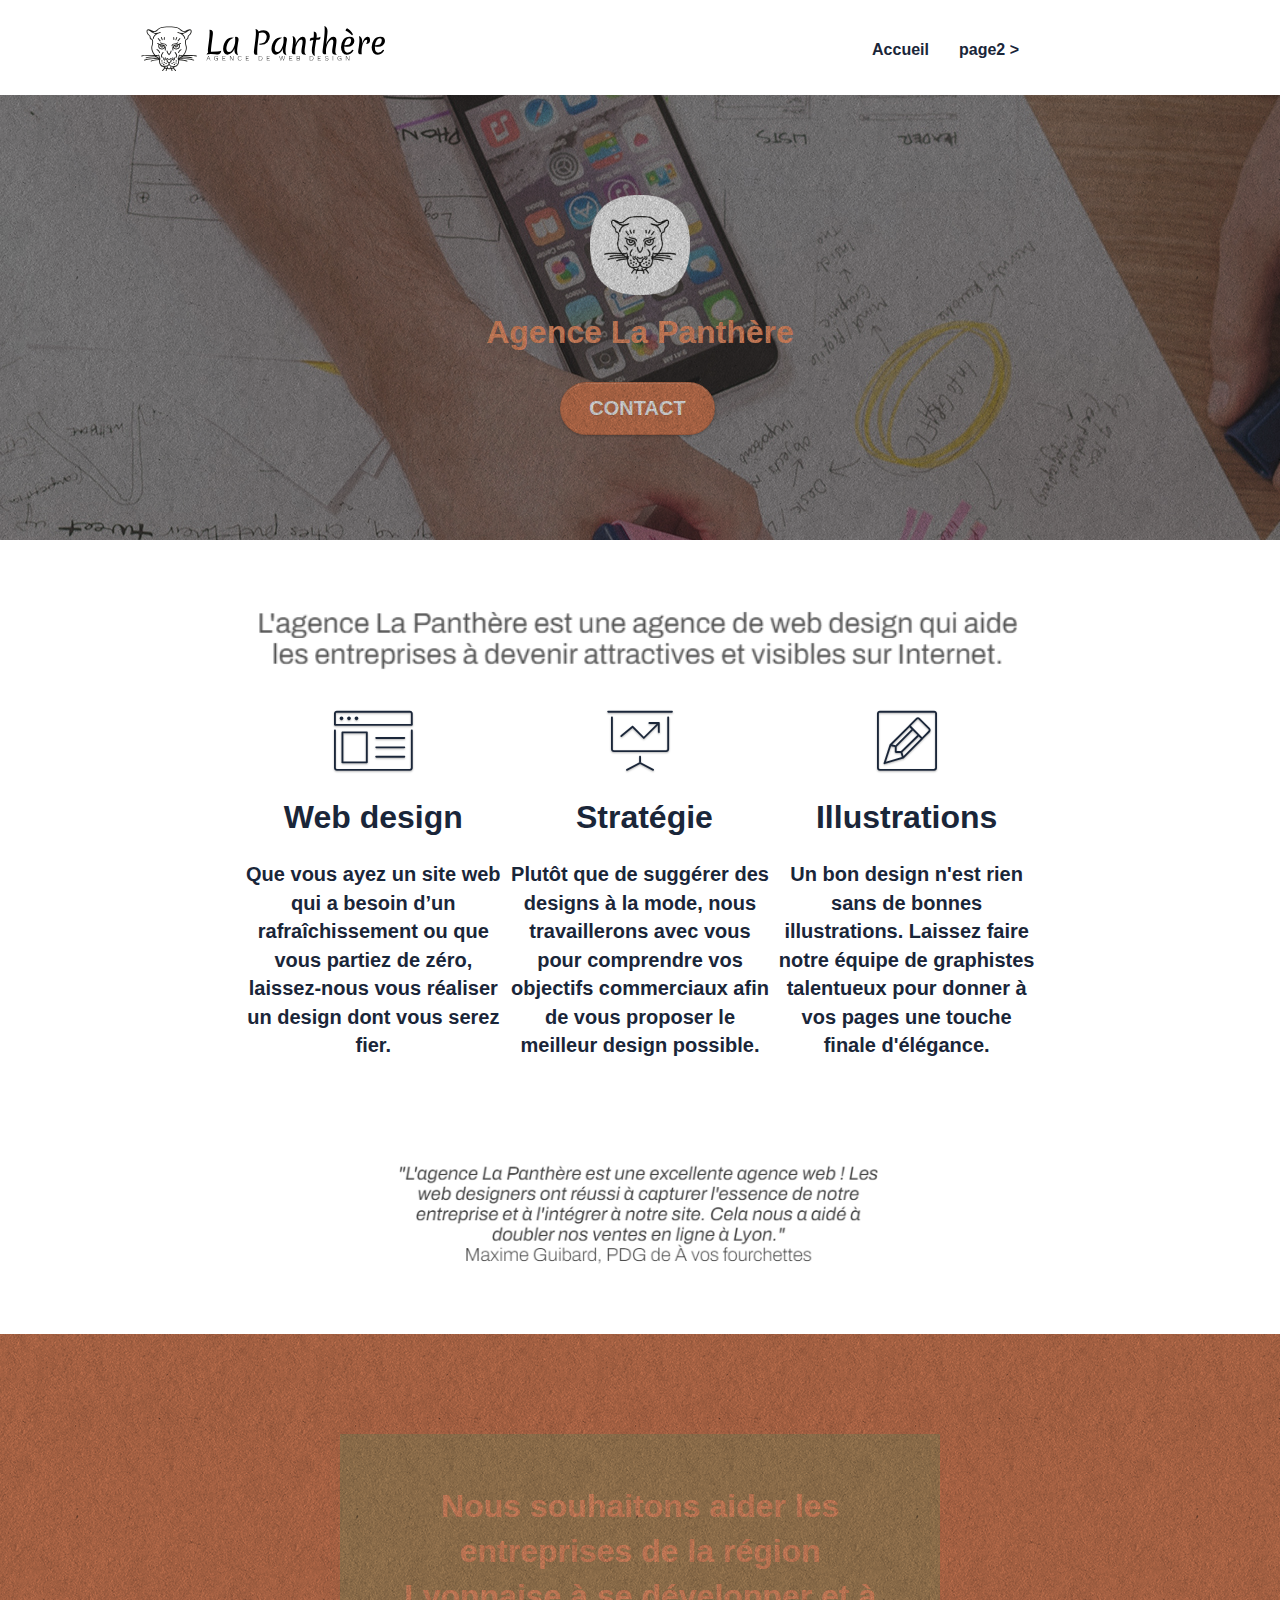
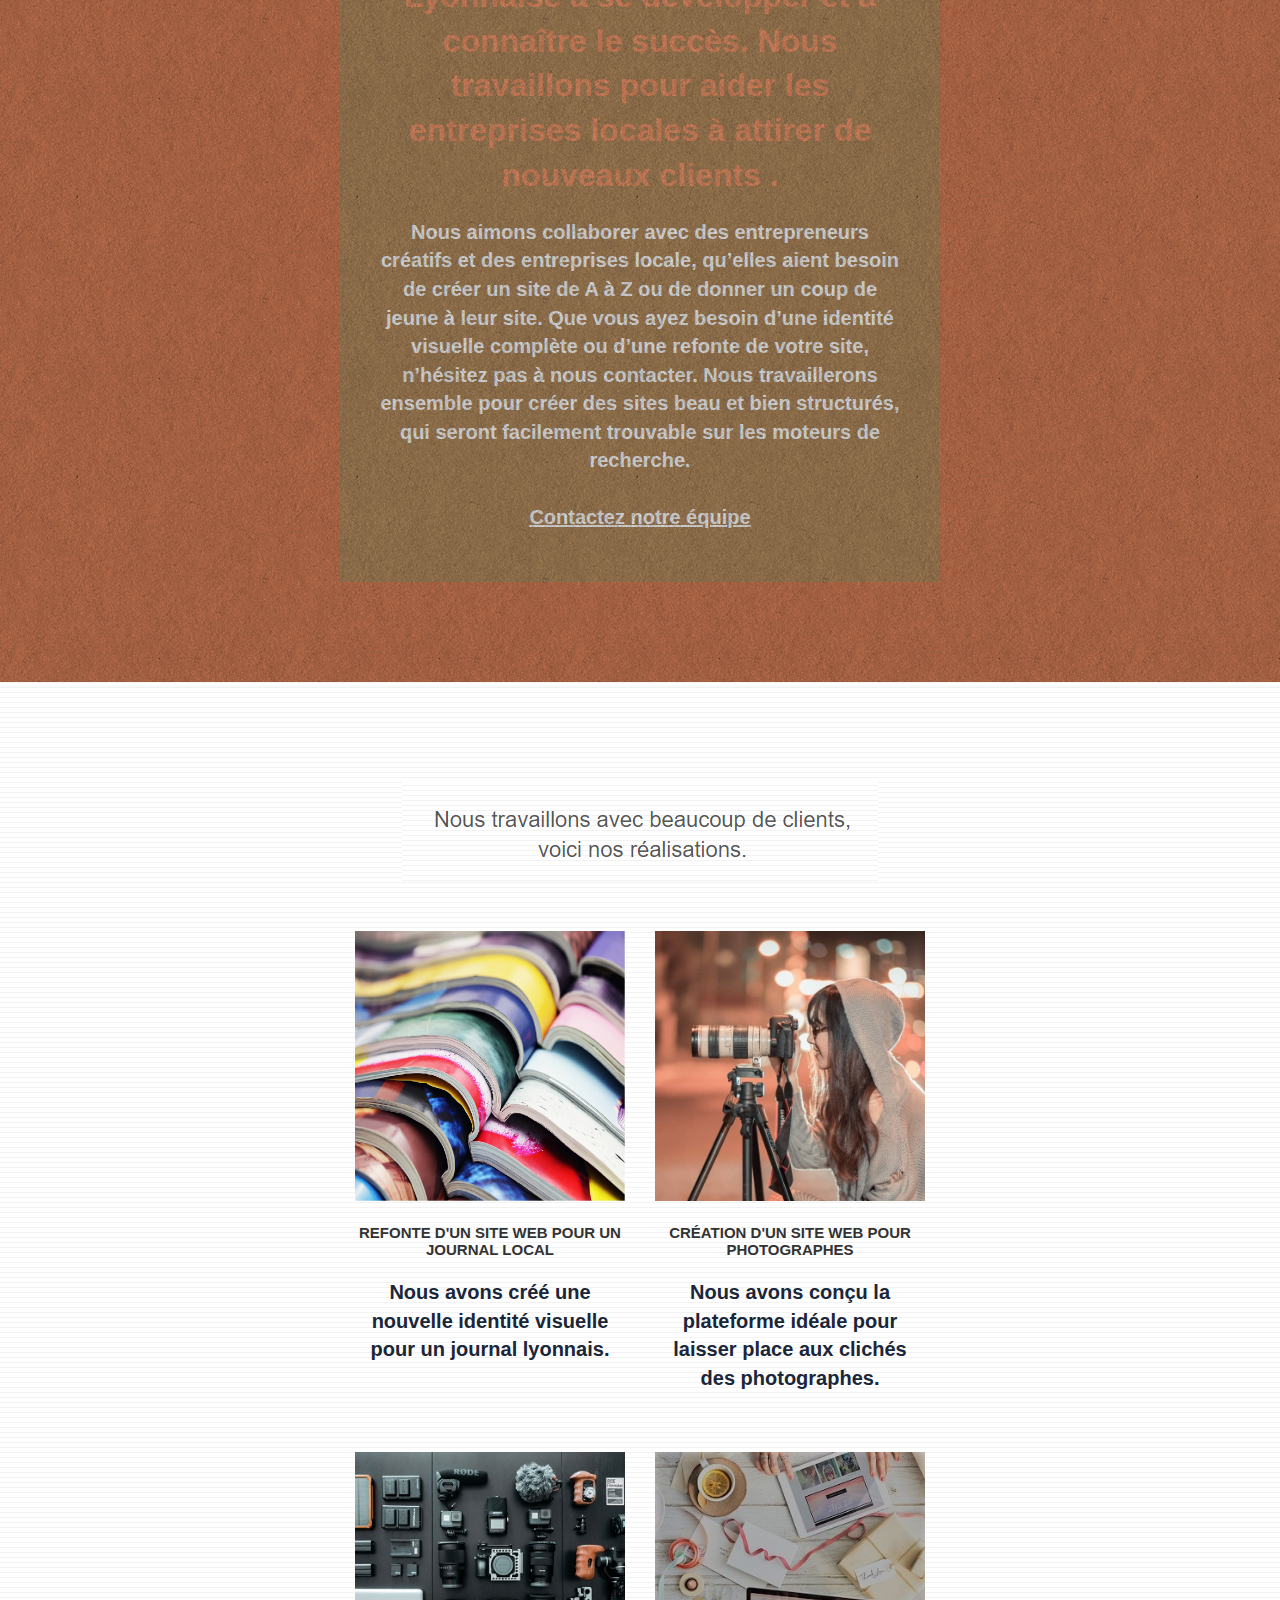
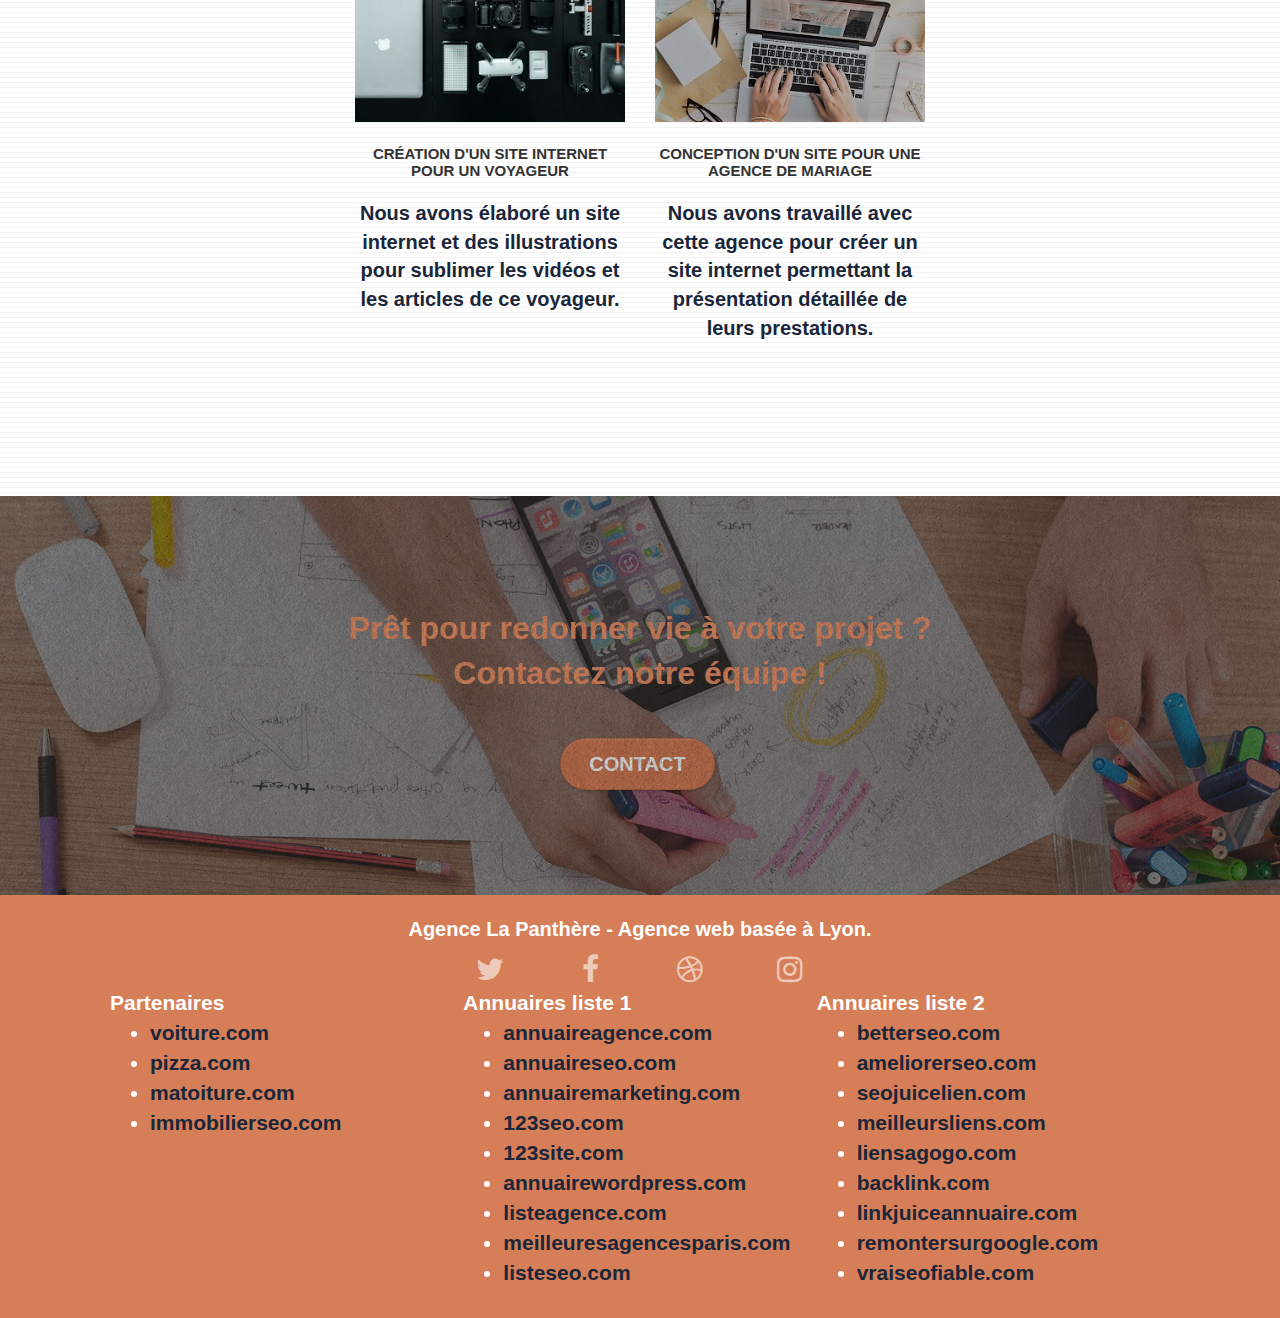
==== commit 0f212675: "css" ====
--- a/index.html
+++ b/index.html
@@ -89,7 +89,7 @@
 			<div class="row">
 				<div class="col-sm-12 text-center">
 					<!--ALT-->
-					<img alt="image title - L'agence La Panthere" src="img/title.png" />
+					<img alt="image title - L'agence La Panthere" src="img/title.png"  width="80%"/>
 				</div>
 			</div>
 			<div class="row voffset-lg med-width-whitespace">
@@ -130,7 +130,7 @@
 			<div class="row voffset-lg voffset">
 				<div class="col-xs-12 col-md-8 col-md-offset-2 text-center">
 					<!--ALT-->
-					<img alt="image citation" src="img/citation.png" />
+					<img alt="image citation" src="img/citation.png" width="80%" />
 	
 				</div>
 			</div>
--- a/style.css
+++ b/style.css
@@ -1 +1,1044 @@
-.d-bloc .navbar-toggle .icon-bar,body{background:#fff}.bloc .container,.row.row-no-gutters>[class*=" col-"],.row.row-no-gutters>[class^=col-]{padding-right:0;padding-left:0}.nav-center .navbar-brand img,body{margin:0}.nav-invert .navbar .nav,.nav>li{float:left}a,button{outline:0!important}.scrollToTop,a,button{transition:.3s ease-in-out}.cta-hero,h3{text-transform:uppercase}body{padding:0;overflow-x:hidden;-webkit-font-smoothing:antialiased;-moz-osx-font-smoothing:grayscale}a:hover{text-decoration:none;cursor:pointer}#page-loading-blocs-notifaction{position:fixed;top:0;bottom:0;width:100%;z-index:100000;background:url("img/pageload-spinner.gif") center center no-repeat #fff}.bloc{width:100%;clear:both;background:50% 50%/cover no-repeat;padding:0 50px;-webkit-background-size:cover;-moz-background-size:cover;-o-background-size:cover;position:relative}.bloc-lg{padding:100px 50px}.bloc-md{padding:50px}.bloc-sm{padding:20px 50px}.bg-b-edge,.bg-bl-edge,.bg-br-edge,.bg-center,.bg-l-edge,.bg-r-edge,.bg-repeat,.bg-t-edge,.bg-tl-edge,.bg-tr-edge{-webkit-background-size:auto!important;-moz-background-size:auto!important;-o-background-size:auto!important;background-size:auto!important}.bg-repeat,.nav>li a:focus,.nav>li a:hover{background:0 0}.bg-t-edge{background:top no-repeat}.bloc-bg-texture::before{content:"";background-size:2px 2px;position:absolute;top:0;bottom:0;left:0;right:0}.texture-paper::before{background:url("img/texture-paper.png") 0 0/280px 280px}.nav>li>.dropdown a,.navbar-toggle:hover{background:0 0!important}.b-parallax{background-attachment:fixed}.d-bloc,.d-bloc .a-btn:hover,.d-bloc .navbar a:hover,.d-bloc .navbar-brand:hover,.d-bloc a:hover .icon-lg,.d-bloc a:hover .icon-md,.d-bloc a:hover .icon-sm,.d-bloc a:hover .icon-xl,.d-bloc button:hover,.d-bloc h1 a:hover,.d-bloc h2 a:hover,.d-bloc h3 a:hover,.d-bloc h4 a:hover,.d-bloc h5 a:hover,.d-bloc h6 a:hover,.d-bloc p a:hover{color:#fff}.d-bloc .divider-h span,.d-bloc .icon-round,.d-bloc .icon-rounded,.d-bloc .icon-semi-rounded-a,.d-bloc .icon-semi-rounded-b,.d-bloc .icon-square{border-color:#fff}.d-bloc .a-btn,.d-bloc .navbar a,.d-bloc .navbar-brand,.d-bloc a .icon-lg,.d-bloc a .icon-md,.d-bloc a .icon-sm,.d-bloc a .icon-xl,.d-bloc h1 a,.d-bloc h2 a,.d-bloc h3 a,.d-bloc h4 a,.d-bloc h5 a,.d-bloc h6 a,.d-bloc p a{color:rgba(255,255,255,.6)}.d-bloc .btn-wire,.d-bloc .btn-wire:hover{color:#fff;border-color:#fff}.d-bloc .panel icon,.l-bloc .icon-round,.l-bloc .icon-rounded,.l-bloc .icon-semi-rounded-a,.l-bloc .icon-semi-rounded-b,.l-bloc .icon-square{border-color:rgba(0,0,0,.7)}.d-bloc .panel,.l-bloc{color:rgba(0,0,0,.5)}.d-bloc .panel button:hover,.l-bloc button:hover{color:rgba(0,0,0,.7)}.d-bloc .panel .divider-h span,.l-bloc .divider-h span{border-color:rgba(0,0,0,.1)}.d-bloc .panel .a-btn,.l-bloc .a-btn,.l-bloc .navbar a,.l-bloc .navbar-brand,.l-bloc .navbar-toggle .icon-bar,.l-bloc a .icon-lg,.l-bloc a .icon-md,.l-bloc a .icon-sm,.l-bloc a .icon-xl,.l-bloc h1 a,.l-bloc h2 a,.l-bloc h3 a,.l-bloc h4 a,.l-bloc h5 a,.l-bloc h6 a,.l-bloc p a{color:rgba(0,0,0,.6)}.d-bloc .panel .a-btn:hover,.l-bloc .a-btn:hover,.l-bloc .navbar a:hover,.l-bloc .navbar-brand:hover,.l-bloc a:hover .icon-lg,.l-bloc a:hover .icon-md,.l-bloc a:hover .icon-sm,.l-bloc a:hover .icon-xl,.l-bloc h1 a:hover,.l-bloc h2 a:hover,.l-bloc h3 a:hover,.l-bloc h4 a:hover,.l-bloc h5 a:hover,.l-bloc h6 a:hover,.l-bloc p a:hover{color:#000}.d-bloc .panel .btn-wire,.d-bloc .panel .btn-wire:hover,.l-bloc .btn-wire,.l-bloc .btn-wire:hover{color:rgba(0,0,0,.7);border-color:rgba(0,0,0,.3)}.voffset{margin-top:30px}.voffset-lg{margin-top:80px}.row-no-gutters{margin-right:0;margin-left:0}#bloc-1-hero h1{font-size:32px}.navbar{margin-bottom:0;z-index:1}.navbar-brand{height:auto;padding:3px 15px;font-size:25px;font-weight:600;line-height:44px}.navbar-brand img{max-height:200px;margin:0 5px 0 0;display:inline}.navbar-brand img[src$=svg]{min-width:100px}.navbar .nav{padding-top:2px;margin-right:100px;float:right;z-index:1}.nav>li{margin-top:4px;font-size:16px}.navbar-nav .open .dropdown-menu>li>a{text-align:inherit}.navbar-toggle{margin:10px 10px 0 0;border:0}.mg-lg,.mg-md{margin-top:10px}.navbar-toggle .icon-bar{background-color:rgba(0,0,0,.5);width:26px}.nav-invert .navbar-brand,.nav-invert .navbar-header{float:right;position:relative;z-index:2}@media (min-width:768px){.site-navigation{position:absolute;top:50%;right:20px;transform:translate(0,-50%);-webkit-transform:translateY(-50%)}.nav>li .dropdown-menu a,.nav>li .dropdown-menu a:hover{color:#484848}.nav-invert .site-navigation{left:0;right:0}.nav-center{text-align:center}.nav-center .navbar-header{width:100%}.nav-center .nav>li,.nav-center .navbar-brand,.nav-center .navbar-header{float:none;display:inline-block}.nav-center .site-navigation{position:relative;width:100%;right:0;margin-right:0;margin-top:20px}.nav-center.mini-nav .navbar-toggle{float:none;margin:10px auto 0}}.nav>li>.dropdown a{display:block;padding:14px 15px}nav .caret{margin:0 5px}.dropdown-menu .dropdown-menu{top:-8px;left:100%}.dropdown-menu .dropmenu-flow-right{top:100%;left:0;margin-left:-1px;border-top-left-radius:0;border-top-right-radius:0}.dropdown-menu .dropdown span{border:4px solid #000;border-top-color:transparent;border-right-color:transparent;border-bottom-color:transparent;margin:6px -5px 0 0!important;float:right}.mg-md{margin-bottom:20px}.mg-lg{margin-bottom:40px}.btn{margin:0 5px 5px 0}.btn.pull-right{margin:0 0 5px 5px}.btn-d,.btn-d:focus,.btn-d:hover{color:#fff;background:rgba(0,0,0,.3)}.close-lightbox,.lightbox-caption,.next-lightbox,.prev-lightbox{background:rgba(0,0,0,.5);position:absolute}.btn-rd{border-radius:40px}.btn-clean{border:1px solid rgba(0,0,0,.08);border-bottom-color:rgba(0,0,0,.1);text-shadow:0 1px 0 rgba(0,0,1,.1);box-shadow:0 1px 3px rgba(0,0,1,.25),inset 0 1px 0 0 rgba(255,255,255,.15)}.icon-md{font-size:30px!important}.icon-lg{font-size:60px!important}.sm-shadow{text-shadow:0 1px 2px rgba(0,0,0,.3)}.panel-sq,.panel-sq .panel-footer,.panel-sq .panel-heading{border-radius:0}.panel-rd{border-radius:30px}.panel-rd .panel-heading{border-radius:29px 29px 0 0}.panel-rd .panel-footer{border-radius:0 0 29px 29px}.form-control{border-color:rgba(0,0,0,.1);box-shadow:none}.scrollToTop{width:40px;height:40px;position:fixed;bottom:20px;right:20px;opacity:0;z-index:500}.scrollToTop span{margin-top:6px}.showScrollTop{font-size:14px;opacity:1}a[data-lightbox]{position:relative;display:block;text-align:center}a[data-lightbox]:hover::before{content:"+";font-family:HelveticaNeue-Light,"Helvetica Neue Light","Helvetica Neue",Helvetica,Arial;font-size:32px;width:50px;height:50px;margin-left:-25px;border-radius:50%;background:rgba(0,0,0,.6);color:#fff;font-weight:100;z-index:1;position:absolute;top:50%;transform:translateY(-50%);-webkit-transform:translateY(-50%)}a[data-lightbox]:hover img{opacity:.6;-webkit-animation-fill-mode:none;animation-fill-mode:none}#lightbox-modal{display:flex;align-items:center}#lightbox-modal .modal-dialog{width:90%;max-width:900px;margin:0 auto}#lightbox-modal .modal-dialog img{max-height:90vh;margin:0 auto}.lightbox-caption{padding:20px;color:#fff;left:15px;right:15px;bottom:5px}.close-lightbox{color:#fff;font-size:30px;top:20px;right:20px;z-index:20;border:none;line-height:30px;padding:0 9px 5px;opacity:.3}.close-lightbox:hover,.next-lightbox:hover,.prev-lightbox:hover{opacity:1;color:#fff}.next-lightbox,.prev-lightbox{font-size:20px;color:rgba(255,255,255,.9);transition:.2s ease-in-out;top:45%;z-index:1;opacity:.4}.next-lightbox{padding:6px 8px 1px 13px;right:25px}.prev-lightbox{padding:6px 13px 1px 10px;left:25px}.snapshot-lb .modal-body{padding-bottom:45px}.snapshot-lb .lightbox-caption{padding:0;color:rgba(0,0,0,.5);background:0 0}.btn,a,h1,h2,h3,h4,h5,h6,label,p{font-family:helvetica;font-weight:700;color:#1a2639!important}h1,h3,h4{color:#333!important}.cta-hero,.ltc-white,.ltc-white:hover,.white{color:#fff!important}.container{max-width:1000px}.hero-bloc-text{font-size:38px}.hero-bloc-text-sub{font-size:36px}.c-text{line-height:26px;font-style:italic;font-size:16px;text-align:center;font-weight:lighter;max-width:520px;margin:auto}.cta-hero,.h1,p{font-size:20px}.cta-hero,h2,h3{font-weight:700}.tight-width-whitespace{max-width:600px;margin:auto}.h1{font-family:"Open Sans"}.cta-hero{margin-top:22px;padding:12px 28px}.social{max-width:400px;margin:auto}h2{font-size:32px;line-height:1.4em}h3{font-size:15px}.med-width-whitespace{max-width:800px;margin:auto;box-shadow:0 0 0 #000}.icons{margin-bottom:14px;margin-top:24px}.portfolio-thumb{margin-bottom:24px}.portfolio-row{margin-bottom:44px;margin-top:50px}.avatar{box-shadow:0 4px 9px rgba(0,0,0,.3)}.black-background{background-color:rgba(165,147,99,.7);padding:40px}.bold-link{font-weight:900;text-decoration:underline!important}.bgc-white{background-color:#fff}.bgc-dark-slate-blue{background-color:#1a2639}.bgc-atomic-tangerine{background-color:#d67e57}.tc-white{color:#f3976c!important}.btn-atomic-tangerine{background:#d67e57;color:#fff!important}.btn-atomic-tangerine:hover{background:#d67e57!important;color:#fff!important}.ltc-atomic-tangerine,.ltc-atomic-tangerine:hover{color:#d67e57!important}.icon-dark-slate-blue{color:#1a2639!important;border-color:#1a2639!important}.bg-dots-bg{background-image:url("img/dots-bg.png")}.bg-lines-h2-bg{background-image:url("img/lines-h2-bg.png")}.bg-banniere{background-image:url("img/agence-la-panthere.jpg")}.bg-presentation{background-image:url("img/image-de-presentation.bmp")}@media (max-width:1024px){.bloc{padding-left:20px;padding-right:20px}.bloc-tile-2.full-width-bloc .container,.bloc-tile-3.full-width-bloc .container,.bloc-tile-4.full-width-bloc .container,.bloc.full-width-bloc{padding-left:0;padding-right:0}}@media (max-width:992px) and (min-width:768px){.navbar .nav{max-width:80%}.nav-center.navbar .nav{max-width:100%}}@media only screen and (min-device-width:768px) and (max-device-width:1024px) and (orientation:landscape){.b-parallax{background-attachment:scroll}}@media only screen and (min-device-width:1024px) and (max-device-width:1366px) and (-webkit-min-device-pixel-ratio:1.5){.b-parallax{background-attachment:scroll}}@media (max-width:991px){.container{width:100%}.b-parallax{background-attachment:scroll}#hero-bloc,.page-container{overflow-x:hidden;position:relative}.bloc{padding-left:constant(safe-area-inset-left);padding-right:constant(safe-area-inset-right)}.bloc-group,.bloc-group .bloc{display:block;width:100%}.bloc-fill-screen .fill-bloc-bottom-edge,.bloc-fill-screen .fill-bloc-top-edge{padding:0 20px;padding-left:constant(safe-area-inset-left);padding-right:constant(safe-area-inset-right)}}@media (max-width:400px){.bloc{padding-left:0;padding-right:0}}@media (max-width:767px){.page-container{overflow-x:hidden;position:relative}#disqus_thread,h1,h2,h3,h4,h5,h6,p{padding-left:10px!important;padding-right:10px!important}.b-parallax{background-attachment:scroll}.navbar .nav{padding-top:0;border-top:1px solid rgba(0,0,0,.2);float:none!important}.navbar.row{margin-left:0;margin-right:0}.site-navigation{position:inherit;transform:none;-webkit-transform:none;-ms-transform:none}.nav>li{margin-top:0;border-bottom:1px solid rgba(0,0,0,.1);background:rgba(0,0,0,.05);text-align:left;padding-left:15px;width:100%}.nav>li:hover{background:rgba(0,0,0,.08)}.dropdown .dropdown a .caret{float:none;margin:5px 0 0 10px!important;border:4px solid #000;border-bottom-color:transparent;border-right-color:transparent;border-left-color:transparent}#hero-bloc .navbar .nav{background:rgba(0,0,0,.8)}#hero-bloc .navbar .nav a{color:rgba(255,255,255,.6)}.hero{padding:50px 0}.hero-nav{left:-1px;right:-1px}.navbar-collapse{padding:0;overflow-x:hidden;-webkit-box-shadow:none;box-shadow:none}.navbar-brand img{max-height:40px;width:auto}.nav-invert .navbar-header{float:none;width:100%}.nav-invert .navbar-toggle{float:left;margin-left:10px}.bloc,.bloc-fill-screen .fill-bloc-bottom-edge,.bloc-fill-screen .fill-bloc-top-edge,.bloc-md,.bloc-sm,.bloc-tile-2 .container,.bloc-tile-3 .container,.bloc-tile-4 .container{padding-left:0;padding-right:0}.bloc-lg,.bloc-xl,.bloc-xxl{padding:40px 0}.a-block{padding:0 10px}.btn-dwn{display:none}.voffset{margin-top:5px}.voffset-md{margin-top:20px}.voffset-lg{margin-top:30px}form{padding:5px}.close-lightbox{display:inline-block}.blocsapp-device-iphone5{background-size:216px 425px;padding-top:60px;width:216px;height:425px}.blocsapp-device-iphone5 img{width:180px;height:320px}.bloc-mob-center-text{text-align:center}}+body {
+    margin: 0;
+    padding: 0;
+    background: #FFF;
+    overflow-x: hidden;
+    -webkit-font-smoothing: antialiased;
+    -moz-osx-font-smoothing: grayscale;
+}
+
+a,
+button {
+    transition: all .3s ease-in-out;
+    outline: none!important;
+}
+
+a:hover {
+    text-decoration: none;
+    cursor: pointer;
+}
+
+#page-loading-blocs-notifaction {
+    position: fixed;
+    top: 0;
+    bottom: 0;
+    width: 100%;
+    z-index: 100000;
+    background: #FFFFFF url("img/pageload-spinner.gif") no-repeat center center;
+}
+
+.bloc {
+    width: 100%;
+    clear: both;
+    background: 50% 50% no-repeat;
+    padding: 0 50px;
+    -webkit-background-size: cover;
+    -moz-background-size: cover;
+    -o-background-size: cover;
+    background-size: cover;
+    position: relative;
+}
+
+.bloc .container {
+    padding-left: 0;
+    padding-right: 0;
+}
+
+.bloc-lg {
+    padding: 100px 50px;
+}
+
+.bloc-md {
+    padding: 50px;
+}
+
+.bloc-sm {
+    padding: 20px 50px;
+}
+
+.bg-center,
+.bg-l-edge,
+.bg-r-edge,
+.bg-t-edge,
+.bg-b-edge,
+.bg-tl-edge,
+.bg-bl-edge,
+.bg-tr-edge,
+.bg-br-edge,
+.bg-repeat {
+    -webkit-background-size: auto!important;
+    -moz-background-size: auto!important;
+    -o-background-size: auto!important;
+    background-size: auto!important;
+}
+
+.bg-repeat {
+    background: repeat;
+}
+
+.bg-t-edge {
+    background: top no-repeat;
+}
+
+.bloc-bg-texture::before {
+    content: "";
+    background-size: 2px 2px;
+    position: absolute;
+    top: 0;
+    bottom: 0;
+    left: 0;
+    right: 0;
+}
+
+.texture-paper::before {
+    background: url("img/texture-paper.png");
+    background-size: 280px 280px;
+}
+
+.b-parallax {
+    background-attachment: fixed;
+}
+
+.d-bloc {
+    color: rgba(255, 255, 255, 1);
+}
+
+.d-bloc button:hover {
+    color: rgba(255, 255, 255, 1);
+}
+
+.d-bloc .icon-round,
+.d-bloc .icon-square,
+.d-bloc .icon-rounded,
+.d-bloc .icon-semi-rounded-a,
+.d-bloc .icon-semi-rounded-b {
+    border-color: rgba(255, 255, 255, 1);
+}
+
+.d-bloc .divider-h span {
+    border-color: rgba(255, 255, 255, 1);
+}
+
+.d-bloc .a-btn,
+.d-bloc .navbar a,
+.d-bloc .navbar-brand,
+.d-bloc a .icon-sm,
+.d-bloc a .icon-md,
+.d-bloc a .icon-lg,
+.d-bloc a .icon-xl,
+.d-bloc h1 a,
+.d-bloc h2 a,
+.d-bloc h3 a,
+.d-bloc h4 a,
+.d-bloc h5 a,
+.d-bloc h6 a,
+.d-bloc p a {
+    color: rgba(255, 255, 255, .6);
+}
+
+.d-bloc .a-btn:hover,
+.d-bloc .navbar a:hover,
+.d-bloc .navbar-brand:hover,
+.d-bloc a:hover .icon-sm,
+.d-bloc a:hover .icon-md,
+.d-bloc a:hover .icon-lg,
+.d-bloc a:hover .icon-xl,
+.d-bloc h1 a:hover,
+.d-bloc h2 a:hover,
+.d-bloc h3 a:hover,
+.d-bloc h4 a:hover,
+.d-bloc h5 a:hover,
+.d-bloc h6 a:hover,
+.d-bloc p a:hover {
+    color: rgba(255, 255, 255, 1);
+}
+
+.d-bloc .navbar-toggle .icon-bar {
+    background: rgba(255, 255, 255, 1);
+}
+
+.d-bloc .btn-wire,
+.d-bloc .btn-wire:hover {
+    color: rgba(255, 255, 255, 1);
+    border-color: rgba(255, 255, 255, 1);
+}
+
+.d-bloc .panel {
+    color: rgba(0, 0, 0, .5);
+}
+
+.d-bloc .panel button:hover {
+    color: rgba(0, 0, 0, .7);
+}
+
+.d-bloc .panel icon {
+    border-color: rgba(0, 0, 0, .7);
+}
+
+.d-bloc .panel .divider-h span {
+    border-color: rgba(0, 0, 0, .1);
+}
+
+.d-bloc .panel .a-btn {
+    color: rgba(0, 0, 0, .6);
+}
+
+.d-bloc .panel .a-btn:hover {
+    color: rgba(0, 0, 0, 1);
+}
+
+.d-bloc .panel .btn-wire,
+.d-bloc .panel .btn-wire:hover {
+    color: rgba(0, 0, 0, .7);
+    border-color: rgba(0, 0, 0, .3);
+}
+
+.d-bloc .panel,
+.l-bloc {
+    color: rgba(0, 0, 0, .5);
+}
+
+.d-bloc .panel button:hover,
+.l-bloc button:hover {
+    color: rgba(0, 0, 0, .7);
+}
+
+.l-bloc .icon-round,
+.l-bloc .icon-square,
+.l-bloc .icon-rounded,
+.l-bloc .icon-semi-rounded-a,
+.l-bloc .icon-semi-rounded-b {
+    border-color: rgba(0, 0, 0, .7);
+}
+
+.d-bloc .panel .divider-h span,
+.l-bloc .divider-h span {
+    border-color: rgba(0, 0, 0, .1);
+}
+
+.d-bloc .panel .a-btn,
+.l-bloc .a-btn,
+.l-bloc .navbar a,
+.l-bloc .navbar-brand,
+.l-bloc a .icon-sm,
+.l-bloc a .icon-md,
+.l-bloc a .icon-lg,
+.l-bloc a .icon-xl,
+.l-bloc h1 a,
+.l-bloc h2 a,
+.l-bloc h3 a,
+.l-bloc h4 a,
+.l-bloc h5 a,
+.l-bloc h6 a,
+.l-bloc p a {
+    color: rgba(0, 0, 0, .6);
+}
+
+.d-bloc .panel .a-btn:hover,
+.l-bloc .a-btn:hover,
+.l-bloc .navbar a:hover,
+.l-bloc .navbar-brand:hover,
+.l-bloc a:hover .icon-sm,
+.l-bloc a:hover .icon-md,
+.l-bloc a:hover .icon-lg,
+.l-bloc a:hover .icon-xl,
+.l-bloc h1 a:hover,
+.l-bloc h2 a:hover,
+.l-bloc h3 a:hover,
+.l-bloc h4 a:hover,
+.l-bloc h5 a:hover,
+.l-bloc h6 a:hover,
+.l-bloc p a:hover {
+    color: rgba(0, 0, 0, 1);
+}
+
+.l-bloc .navbar-toggle .icon-bar {
+    color: rgba(0, 0, 0, .6);
+}
+
+.d-bloc .panel .btn-wire,
+.d-bloc .panel .btn-wire:hover,
+.l-bloc .btn-wire,
+.l-bloc .btn-wire:hover {
+    color: rgba(0, 0, 0, .7);
+    border-color: rgba(0, 0, 0, .3);
+}
+
+.voffset {
+    margin-top: 30px;
+}
+
+.voffset-lg {
+    margin-top: 80px;
+}
+
+.row-no-gutters {
+    margin-right: 0;
+    margin-left: 0;
+}
+
+.row.row-no-gutters > [class^="col-"],
+.row.row-no-gutters > [class*=" col-"] {
+    padding-right: 0;
+    padding-left: 0;
+}
+
+#bloc-1-hero h1 {
+    font-size: 32px;
+}
+
+.navbar {
+    margin-bottom: 0;
+    z-index: 1;
+}
+
+.navbar-brand {
+    height: auto;
+    padding: 3px 15px;
+    font-size: 25px;
+    font-weight: normal;
+    font-weight: 600;
+    line-height: 44px;
+}
+
+.navbar-brand img {
+    max-height: 200px;
+    margin: 0 5px 0 0;
+    display: inline;
+}
+
+.navbar-brand img[src$=svg] {
+    min-width: 100px;
+}
+
+.nav-center .navbar-brand img {
+    margin: 0;
+}
+
+.navbar .nav {
+    padding-top: 2px;
+    margin-right: 100px;
+    float: right;
+    z-index: 1;
+}
+
+.nav > li {
+    float: left;
+    margin-top: 4px;
+    font-size: 16px;
+}
+
+.navbar-nav .open .dropdown-menu > li > a {
+    text-align: inherit;
+}
+
+.nav > li a:hover,
+.nav > li a:focus {
+    background: transparent;
+}
+
+.navbar-toggle {
+    margin: 10px 10px 0 0;
+    border: 0px;
+}
+
+.navbar-toggle:hover {
+    background: transparent!important;
+}
+
+.navbar-toggle .icon-bar {
+    background-color: rgba(0, 0, 0, .5);
+    width: 26px;
+}
+
+.nav-invert .navbar .nav {
+    float: left;
+}
+
+.nav-invert .navbar-header,
+.nav-invert .navbar-brand {
+    float: right;
+    position: relative;
+    z-index: 2;
+}
+
+@media (min-width: 768px) {
+    .site-navigation {
+        position: absolute;
+        top: 50%;
+        right: 20px;
+        transform: translate(0, -50%);
+        -webkit-transform: translateY(-50%);
+    }
+    .nav > li .dropdown-menu a,
+    .nav > li .dropdown-menu a:hover {
+        color: #484848;
+    }
+    .nav-invert .site-navigation {
+        left: 0;
+        right: 0;
+    }
+    .nav-center {
+        text-align: center;
+    }
+    .nav-center .navbar-header {
+        width: 100%;
+    }
+    .nav-center .navbar-header,
+    .nav-center .navbar-brand,
+    .nav-center .nav > li {
+        float: none;
+        display: inline-block;
+    }
+    .nav-center .site-navigation {
+        position: relative;
+        width: 100%;
+        right: 0;
+        margin-right: 0px;
+        margin-top: 20px;
+    }
+    .nav-center.mini-nav .navbar-toggle {
+        float: none;
+        margin: 10px auto 0;
+    }
+}
+
+.nav > li > .dropdown a {
+    background: none!important;
+    display: block;
+    padding: 14px 15px;
+}
+
+nav .caret {
+    margin: 0 5px;
+}
+
+.dropdown-menu .dropdown-menu {
+    top: -8px;
+    left: 100%;
+}
+
+.dropdown-menu .dropmenu-flow-right {
+    top: 100%;
+    left: 0;
+    margin-left: -1px;
+    border-top-left-radius: 0;
+    border-top-right-radius: 0;
+}
+
+.dropdown-menu .dropdown span {
+    border: 4px solid black;
+    border-top-color: transparent;
+    border-right-color: transparent;
+    border-bottom-color: transparent;
+    margin: 6px -5px 0 0!important;
+    float: right;
+}
+
+.mg-md {
+    margin-top: 10px;
+    margin-bottom: 20px;
+}
+
+.mg-lg {
+    margin-top: 10px;
+    margin-bottom: 40px;
+}
+
+.btn {
+    margin: 0 5px 5px 0;
+    font-weight: 700;
+}
+
+.btn.pull-right {
+    margin: 0 0 5px 5px;
+}
+
+.btn-d,
+.btn-d:hover,
+.btn-d:focus {
+    color: #FFF;
+    background: rgba(0, 0, 0, .3);
+}
+
+button {
+    outline: none!important;
+}
+
+.btn-rd {
+    border-radius: 40px;
+}
+
+.btn-clean {
+    border: 1px solid rgba(0, 0, 0, .08);
+    border-bottom-color: rgba(0, 0, 0, .1);
+    text-shadow: 0 1px 0 rgba(0, 0, 1, .1);
+    box-shadow: 0 1px 3px rgba(0, 0, 1, .25), inset 0 1px 0 0 rgba(255, 255, 255, .15);
+}
+
+.icon-md {
+    font-size: 30px!important;
+}
+
+.icon-lg {
+    font-size: 60px!important;
+}
+
+.sm-shadow {
+    text-shadow: 0 1px 2px rgba(0, 0, 0, .3);
+}
+
+.panel-sq,
+.panel-sq .panel-heading,
+.panel-sq .panel-footer {
+    border-radius: 0;
+}
+
+.panel-rd {
+    border-radius: 30px;
+}
+
+.panel-rd .panel-heading {
+    border-radius: 29px 29px 0 0;
+}
+
+.panel-rd .panel-footer {
+    border-radius: 0 0 29px 29px;
+}
+
+.form-control {
+    border-color: rgba(0, 0, 0, .1);
+    box-shadow: none;
+}
+
+.scrollToTop {
+    width: 40px;
+    height: 40px;
+    position: fixed;
+    bottom: 20px;
+    right: 20px;
+    opacity: 0;
+    z-index: 500;
+    transition: all .3s ease-in-out;
+}
+
+.scrollToTop span {
+    margin-top: 6px;
+}
+
+.showScrollTop {
+    font-size: 14px;
+    opacity: 1;
+}
+
+a[data-lightbox] {
+    position: relative;
+    display: block;
+    text-align: center;
+}
+
+a[data-lightbox]:hover::before {
+    content: "+";
+    font-family: "HelveticaNeue-Light", "Helvetica Neue Light", "Helvetica Neue", Helvetica, Arial;
+    font-size: 32px;
+    width: 50px;
+    height: 50px;
+    margin-left: -25px;
+    border-radius: 50%;
+    background: rgba(0, 0, 0, .6);
+    color: #FFF;
+    font-weight: 100;
+    z-index: 1;
+    position: absolute;
+    top: 50%;
+    transform: translateY(-50%);
+    -webkit-transform: translateY(-50%);
+}
+
+a[data-lightbox]:hover img {
+    opacity: 0.6;
+    -webkit-animation-fill-mode: none;
+    animation-fill-mode: none;
+}
+
+#lightbox-modal {
+    display: flex;
+    align-items: center;
+}
+
+#lightbox-modal .modal-dialog {
+    width: 90%;
+    max-width: 900px;
+    margin: 0 auto 0;
+}
+
+#lightbox-modal .modal-dialog img {
+    max-height: 90vh;
+    margin: 0 auto;
+}
+
+.lightbox-caption {
+    padding: 20px;
+    color: #FFF;
+    background: rgba(0, 0, 0, .5);
+    position: absolute;
+    left: 15px;
+    right: 15px;
+    bottom: 5px;
+}
+
+.close-lightbox {
+    color: #FFF;
+    font-size: 30px;
+    position: absolute;
+    top: 20px;
+    right: 20px;
+    z-index: 20;
+    background: rgba(0, 0, 0, .5);
+    border: none;
+    line-height: 30px;
+    padding: 0 9px 5px;
+    opacity: 0.3;
+}
+
+.close-lightbox:hover,
+.next-lightbox:hover,
+.prev-lightbox:hover {
+    opacity: 1.0;
+    color: #FFF;
+}
+
+.next-lightbox,
+.prev-lightbox {
+    font-size: 20px;
+    color: rgba(255, 255, 255, .9);
+    background: rgba(0, 0, 0, .5);
+    transition: all .2s ease-in-out;
+    position: absolute;
+    top: 45%;
+    z-index: 1;
+    opacity: 0.4;
+}
+
+.next-lightbox {
+    padding: 6px 8px 1px 13px;
+    right: 25px;
+}
+
+.prev-lightbox {
+    padding: 6px 13px 1px 10px;
+    left: 25px;
+}
+
+.snapshot-lb .modal-body {
+    padding-bottom: 45px;
+}
+
+.snapshot-lb .lightbox-caption {
+    padding: 0;
+    color: rgba(0, 0, 0, .5);
+    background: none;
+}
+
+h1,
+h2,
+h3,
+h4,
+h5,
+h6,
+p,
+label,
+.btn,
+a {
+    font-family: "helvetica";
+    font-weight: 700;
+    color: #1A2639!important;
+}
+
+.container {
+    max-width: 1000px;
+}
+
+.hero-bloc-text {
+    font-size: 38px;
+}
+
+.hero-bloc-text-sub {
+    font-size: 36px;
+}
+
+.c-text {
+    line-height: 26px;
+    font-style: italic;
+    font-size: 16px;
+    text-align: center;
+    font-weight: lighter;
+    max-width: 520px;
+    margin: auto auto auto auto;
+}
+
+p {
+    font-size: 20px;
+}
+
+.tight-width-whitespace {
+    max-width: 600px;
+    margin: auto auto auto auto;
+}
+
+.h1 {
+    font-size: 20px;
+    font-family: "Open Sans";
+}
+
+.cta-hero {
+    margin-top: 22px;
+    color: #FFFFFF!important;
+    text-transform: uppercase;
+    padding: 12px 28px 12px 28px;
+    font-size: 20px;
+    font-weight: 700;
+}
+
+.social {
+    max-width: 400px;
+    margin: auto auto auto auto;
+}
+
+h2 {
+    font-size: 32px;
+    font-weight: 700;
+    line-height: 1.4em;
+}
+
+h3 {
+    font-size: 15px;
+    text-transform: uppercase;
+    font-weight: 700;
+    color: #333333!important;
+}
+
+.med-width-whitespace {
+    max-width: 800px;
+    margin: auto auto auto auto;
+    box-shadow: 0px 0px 0px #000000;
+}
+
+h1 {
+    color: #333333!important;
+}
+
+h4 {
+    color: #333333!important;
+}
+
+.icons {
+    margin-bottom: 14px;
+    margin-top: 24px;
+}
+
+.white {
+    color: #FFFFFF!important;
+}
+
+.portfolio-thumb {
+    margin-bottom: 24px;
+}
+
+.portfolio-row {
+    margin-bottom: 44px;
+    margin-top: 50px;
+}
+
+.avatar {
+    box-shadow: 0px 4px 9px rgba(0, 0, 0, 0.3);
+}
+
+.black-background {
+    background-color: rgba(165, 147, 99, 0.7);
+    padding: 40px 40px 40px 40px;
+}
+
+.bold-link {
+    font-weight: 900;
+    text-decoration: underline!important;
+}
+
+.bgc-white {
+    background-color: #FFFFFF;
+}
+
+.bgc-dark-slate-blue {
+    background-color: #1A2639;
+}
+
+.bgc-atomic-tangerine {
+    background-color: #D67E57;
+}
+
+.tc-white {
+    color: #f3976c!important;
+}
+
+.btn-atomic-tangerine {
+    background: #D67E57;
+    color: #FFFFFF!important;
+}
+
+.btn-atomic-tangerine:hover {
+    background: #D67E57!important;
+    color: #FFFFFF!important;
+}
+
+.ltc-white {
+    color: #FFFFFF!important;
+}
+
+.ltc-white:hover {
+    color: #FFFFFF!important;
+}
+
+.ltc-atomic-tangerine {
+    color: #D67E57!important;
+}
+
+.ltc-atomic-tangerine:hover {
+    color: #D67E57!important;
+}
+
+.icon-dark-slate-blue {
+    color: #1A2639!important;
+    border-color: #1A2639!important;
+}
+
+.bg-dots-bg {
+    background-image: url("img/dots-bg.png");
+}
+
+.bg-lines-h2-bg {
+    background-image: url("img/lines-h2-bg.png");
+}
+
+.bg-banniere {
+    background-image: url("img/agence-la-panthere.jpg");
+}
+
+.bg-presentation {
+    background-image: url("img/image-de-presentation.bmp");
+}
+
+@media (max-width: 1024px) {
+    .bloc {
+        padding-left: 20px;
+        padding-right: 20px;
+    }
+    .bloc.full-width-bloc,
+    .bloc-tile-2.full-width-bloc .container,
+    .bloc-tile-3.full-width-bloc .container,
+    .bloc-tile-4.full-width-bloc .container {
+        padding-left: 0;
+        padding-right: 0;
+    }
+}
+
+@media (max-width: 992px) and (min-width: 768px) {
+    .navbar .nav {
+        max-width: 80%
+    }
+    .nav-center.navbar .nav {
+        max-width: 100%
+    }
+}
+
+@media only screen and (min-device-width: 768px) and (max-device-width: 1024px) and (orientation: landscape) {
+    .b-parallax {
+        background-attachment: scroll;
+    }
+}
+
+@media only screen and (min-device-width: 1024px) and (max-device-width: 1366px) and (-webkit-min-device-pixel-ratio: 1.5) {
+    .b-parallax {
+        background-attachment: scroll;
+    }
+}
+
+@media (max-width: 991px) {
+    .container {
+        width: 100%;
+    }
+    .b-parallax {
+        background-attachment: scroll;
+    }
+    .page-container,
+    #hero-bloc {
+        overflow-x: hidden;
+        position: relative;
+    }
+    .bloc {
+        padding-left: constant(safe-area-inset-left);
+        padding-right: constant(safe-area-inset-right);
+    }
+    .bloc-group,
+    .bloc-group .bloc {
+        display: block;
+        width: 100%;
+    }
+    .bloc-fill-screen .fill-bloc-top-edge,
+    .bloc-fill-screen .fill-bloc-bottom-edge {
+        padding: 0 20px;
+        padding-left: constant(safe-area-inset-left);
+        padding-right: constant(safe-area-inset-right);
+    }
+}
+
+@media (max-width: 767px) {
+    .page-container {
+        overflow-x: hidden;
+        position: relative;
+    }
+    h1,
+    h2,
+    h3,
+    h4,
+    h5,
+    h6,
+    p,
+    #disqus_thread {
+        padding-left: 10px!important;
+        padding-right: 10px!important;
+    }
+    .b-parallax {
+        background-attachment: scroll;
+    }
+    .navbar .nav {
+        padding-top: 0;
+        border-top: 1px solid rgba(0, 0, 0, .2);
+        float: none!important;
+    }
+    .navbar.row {
+        margin-left: 0;
+        margin-right: 0;
+    }
+    .site-navigation {
+        position: inherit;
+        transform: none;
+        -webkit-transform: none;
+        -ms-transform: none;
+    }
+    .nav > li {
+        margin-top: 0;
+        border-bottom: 1px solid rgba(0, 0, 0, .1);
+        background: rgba(0, 0, 0, .05);
+        text-align: left;
+        padding-left: 15px;
+        width: 100%;
+    }
+    .nav > li:hover {
+        background: rgba(0, 0, 0, .08);
+    }
+    .dropdown .dropdown a .caret {
+        float: none;
+        margin: 5px 0 0 10px!important;
+        border: 4px solid black;
+        border-bottom-color: transparent;
+        border-right-color: transparent;
+        border-left-color: transparent;
+    }
+    #hero-bloc .navbar .nav {
+        background: rgba(0, 0, 0, .8);
+    }
+    #hero-bloc .navbar .nav a {
+        color: rgba(255, 255, 255, .6);
+    }
+    .hero {
+        padding: 50px 0;
+    }
+    .hero-nav {
+        left: -1px;
+        right: -1px;
+    }
+    .navbar-collapse {
+        padding: 0;
+        overflow-x: hidden;
+        -webkit-box-shadow: none;
+        box-shadow: none;
+    }
+    .navbar-brand img {
+        max-height: 40px;
+        width: auto;
+    }
+    .nav-invert .navbar-header {
+        float: none;
+        width: 100%;
+    }
+    .nav-invert .navbar-toggle {
+        float: left;
+        margin-left: 10px;
+    }
+    .bloc {
+        padding-left: 0;
+        padding-right: 0;
+    }
+    .bloc-xxl,
+    .bloc-xl,
+    .bloc-lg {
+        padding: 40px 0;
+    }
+    .bloc-sm,
+    .bloc-md {
+        padding-left: 0;
+        padding-right: 0;
+    }
+    .bloc-tile-2 .container,
+    .bloc-tile-3 .container,
+    .bloc-tile-4 .container,
+    .bloc-fill-screen .fill-bloc-top-edge,
+    .bloc-fill-screen .fill-bloc-bottom-edge {
+        padding-left: 0;
+        padding-right: 0;
+    }
+    .a-block {
+        padding: 0 10px;
+    }
+    .btn-dwn {
+        display: none;
+    }
+    .voffset {
+        margin-top: 5px;
+    }
+    .voffset-md {
+        margin-top: 20px;
+    }
+    .voffset-lg {
+        margin-top: 30px;
+    }
+    form {
+        padding: 5px;
+    }
+    .close-lightbox {
+        display: inline-block;
+    }
+    .blocsapp-device-iphone5 {
+        background-size: 216px 425px;
+        padding-top: 60px;
+        width: 216px;
+        height: 425px;
+    }
+    .blocsapp-device-iphone5 img {
+        width: 180px;
+        height: 320px;
+    }
+}
+
+@media (max-width: 400px) {
+    .bloc {
+        padding-left: 0;
+        padding-right: 0;
+    }
+}
+
+@media (max-width: 767px) {
+    .bloc-mob-center-text {
+        text-align: center;
+    }
+}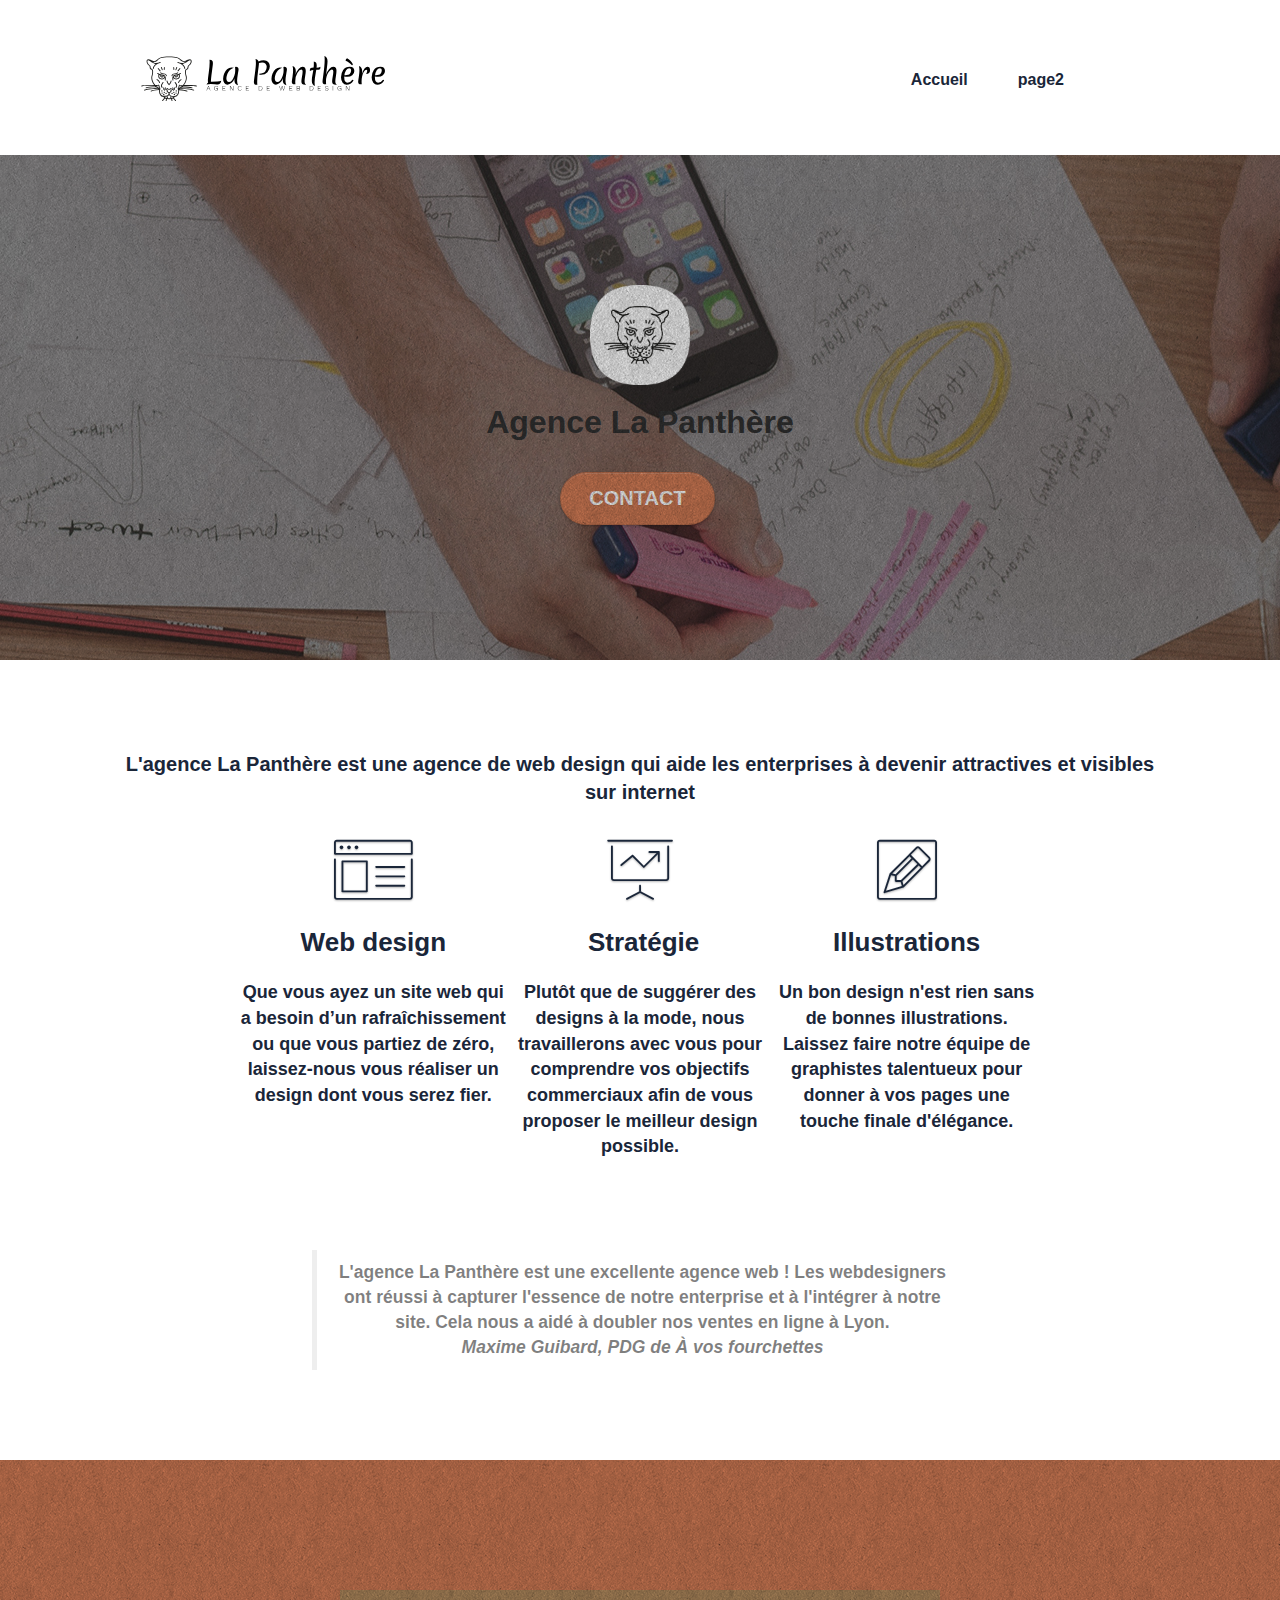
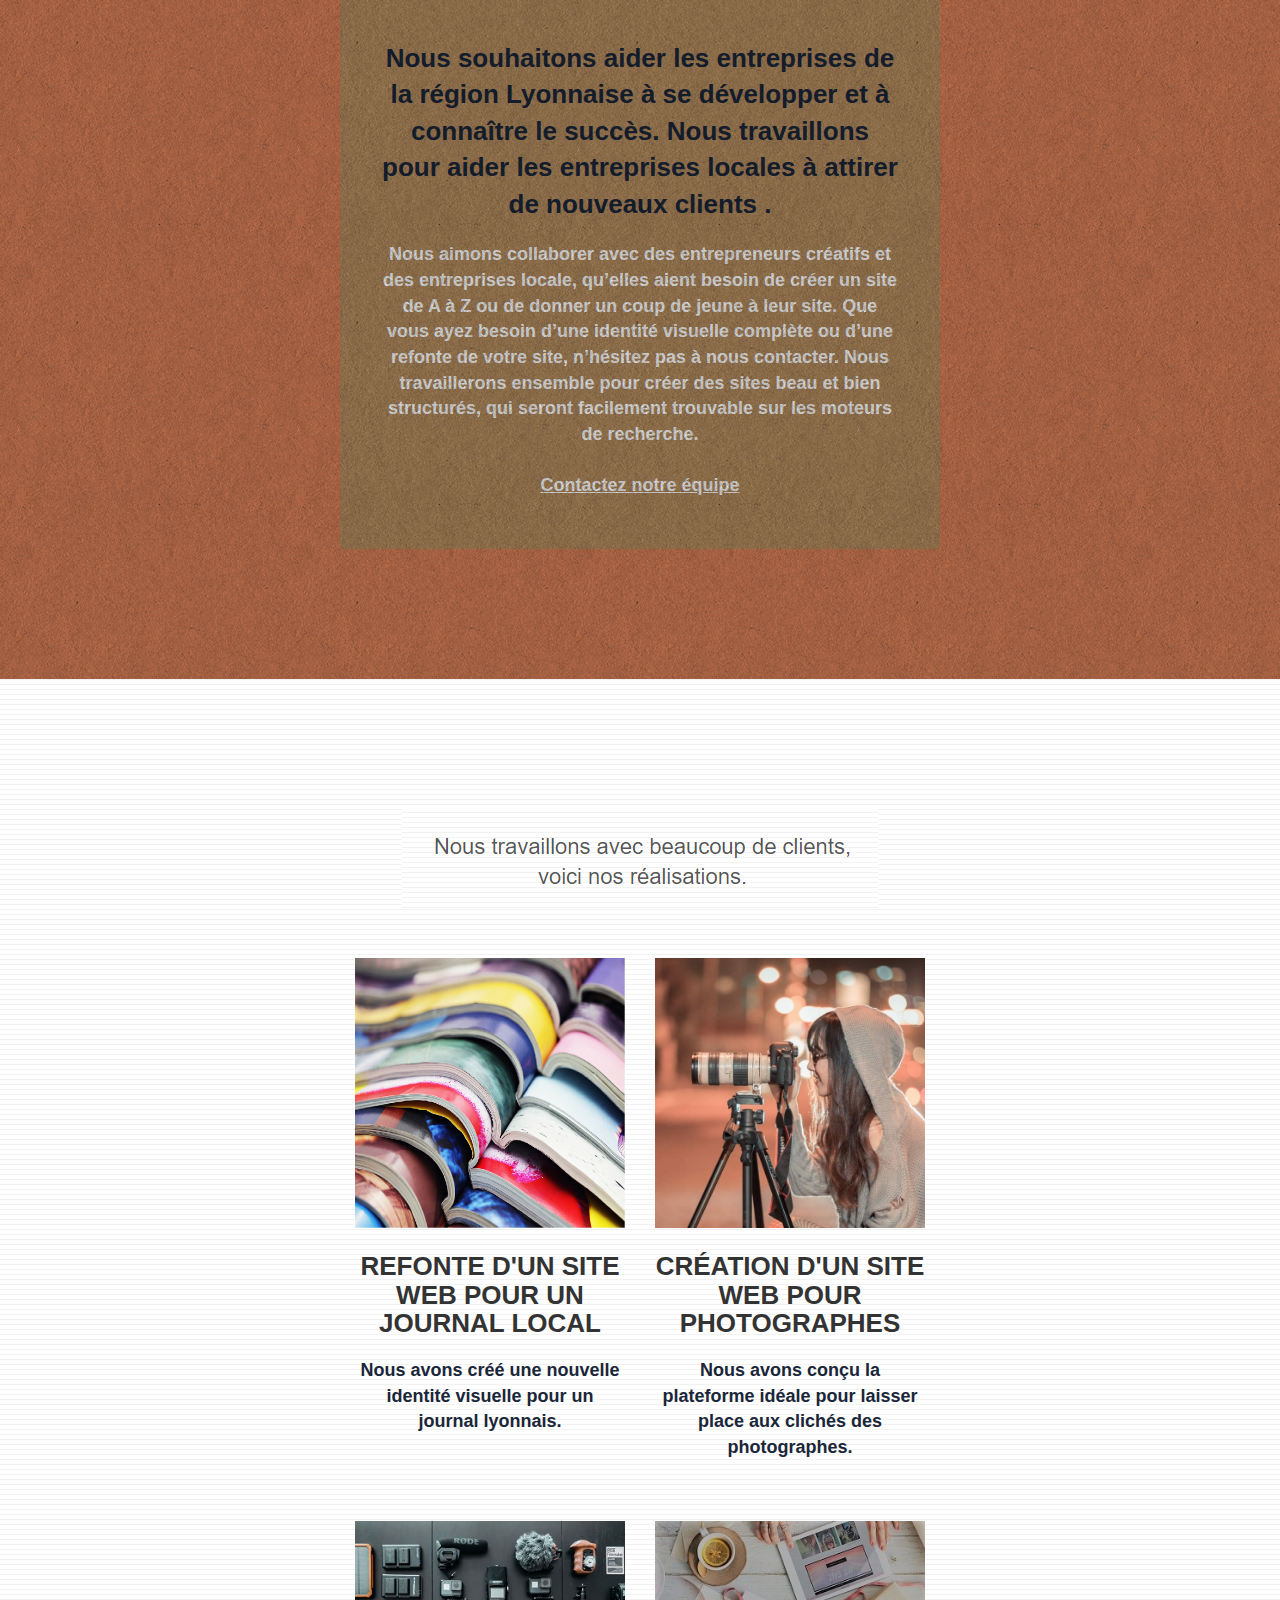
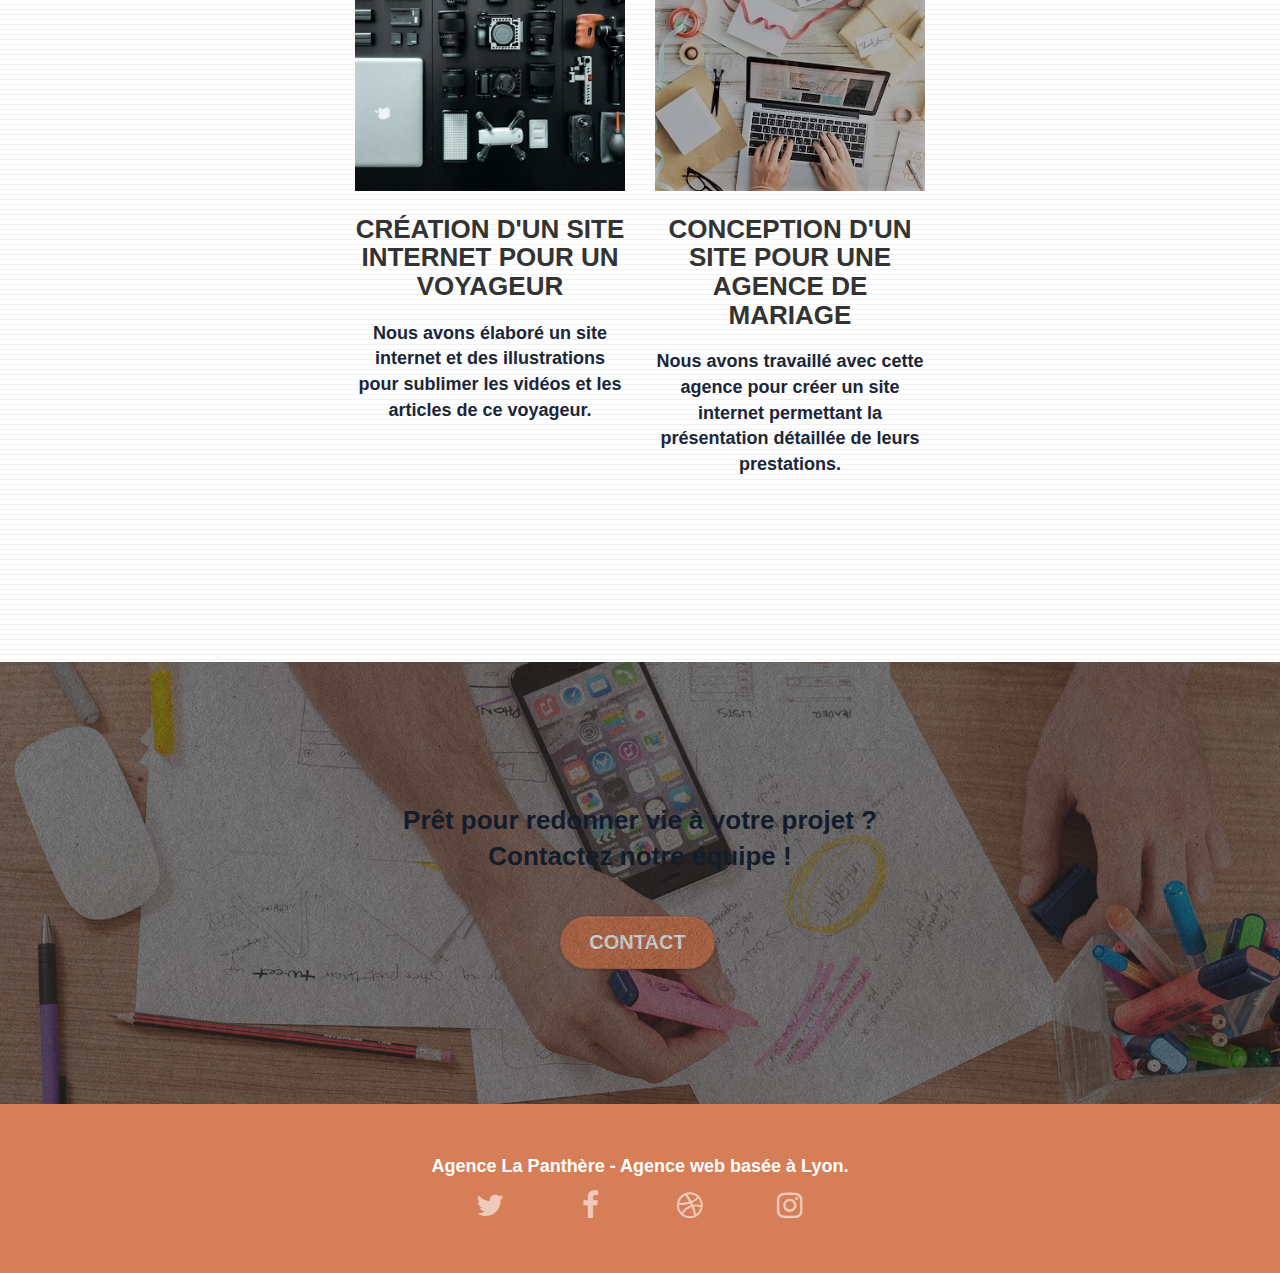
==== commit fc52cd57: "corrections soutenance" ====
--- a/index.html
+++ b/index.html
@@ -54,7 +54,7 @@
 						<li>
 						</li>
 						<li>
-							<a href="page2.html">page2 &gt;</a>
+							<a href="page2.html">page2</a>
 						</li>
 					</ul>
 				</div>
@@ -88,8 +88,7 @@
 		<div class="container bloc-md">
 			<div class="row">
 				<div class="col-sm-12 text-center">
-					<!--ALT-->
-					<img alt="image title - L'agence La Panthere" src="img/title.png"  width="80%"/>
+					<h2 class="title-bloc">L'agence La Panthère est une agence de web design qui aide les enterprises à devenir attractives et visibles sur internet</h2>
 				</div>
 			</div>
 			<div class="row voffset-lg med-width-whitespace">
@@ -129,8 +128,10 @@
 			</div>
 			<div class="row voffset-lg voffset">
 				<div class="col-xs-12 col-md-8 col-md-offset-2 text-center">
-					<!--ALT-->
-					<img alt="image citation" src="img/citation.png" width="80%" />
+					<blockquote>
+						L'agence La Panthère est une excellente agence web ! Les webdesigners ont réussi à capturer l'essence de notre enterprise et à l'intégrer à notre site. Cela nous a aidé à doubler nos ventes en ligne à Lyon. <br>
+						<cite>Maxime Guibard, PDG de À vos fourchettes</cite>
+					</blockquote>
 	
 				</div>
 			</div>
@@ -260,17 +261,17 @@
 					</div>
 					<div class="row">
 						<div class="col-sm-4">
-							Partenaires
-								<ul>
+							
+								<!--<ul>
 									<li><a href="voiture.com">voiture.com</a></li>
 									<li><a href="pizza.com">pizza.com</a></li>
 									<li><a href="matoiture.com">matoiture.com</a></li>
 									<li><a href="immobilierseo.com">immobilierseo.com</a></li>
-								</ul>		
+								</ul>-->		
 						</div>
 						<div class="col-sm-4">
-							Annuaires liste 1
-							<ul>
+							
+							<!--<ul display=>
 								<li><a href="annuaireagence.com">annuaireagence.com</a></li>
 								<li><a href="annuaireseo.com">annuaireseo.com</a></li>
 								<li><a href="annuairemarketing.com">annuairemarketing.com</a></li>
@@ -280,11 +281,11 @@
 								<li><a href="listeagence.com">listeagence.com</a></li>
 								<li><a href="meilleuresagencesparis.com">meilleuresagencesparis.com</a></li>
 								<li><a href="listeseo.com">listeseo.com</a></li>
-							</ul>
+							</ul>-->
 						</div>
 						<div class="col-sm-4">
-							Annuaires liste 2
-							<ul>
+							
+							<!--<ul>
 								<li><a href="betterseo.com">betterseo.com</a></li>
 								<li><a href="ameliorerseo.com">ameliorerseo.com</a></li>
 								<li><a href="seojuicelien.com">seojuicelien.com</a></li>
@@ -294,7 +295,7 @@
 								<li><a href="linkjuiceannuaire.com">linkjuiceannuaire.com</a></li>
 								<li><a href="remontersurgoogle.com">remontersurgoogle.com</a></li>
 								<li><a href="vraiseofiable.com">vraiseofiable.com</a></li>
-							</ul>
+							</ul>-->
 						</div>
 					</div>
 				</div>
--- a/style.css
+++ b/style.css
@@ -1,1044 +1,696 @@
-body {
-    margin: 0;
-    padding: 0;
-    background: #FFF;
-    overflow-x: hidden;
-    -webkit-font-smoothing: antialiased;
-    -moz-osx-font-smoothing: grayscale;
-}
-
-a,
-button {
-    transition: all .3s ease-in-out;
-    outline: none!important;
-}
-
-a:hover {
-    text-decoration: none;
-    cursor: pointer;
-}
-
-#page-loading-blocs-notifaction {
-    position: fixed;
-    top: 0;
-    bottom: 0;
-    width: 100%;
-    z-index: 100000;
-    background: #FFFFFF url("img/pageload-spinner.gif") no-repeat center center;
-}
-
-.bloc {
-    width: 100%;
-    clear: both;
-    background: 50% 50% no-repeat;
-    padding: 0 50px;
-    -webkit-background-size: cover;
-    -moz-background-size: cover;
-    -o-background-size: cover;
-    background-size: cover;
-    position: relative;
-}
-
-.bloc .container {
-    padding-left: 0;
-    padding-right: 0;
-}
-
-.bloc-lg {
-    padding: 100px 50px;
-}
-
-.bloc-md {
-    padding: 50px;
-}
-
-.bloc-sm {
-    padding: 20px 50px;
-}
-
-.bg-center,
-.bg-l-edge,
-.bg-r-edge,
-.bg-t-edge,
-.bg-b-edge,
-.bg-tl-edge,
-.bg-bl-edge,
-.bg-tr-edge,
-.bg-br-edge,
-.bg-repeat {
-    -webkit-background-size: auto!important;
-    -moz-background-size: auto!important;
-    -o-background-size: auto!important;
-    background-size: auto!important;
-}
-
-.bg-repeat {
-    background: repeat;
-}
-
-.bg-t-edge {
-    background: top no-repeat;
-}
-
-.bloc-bg-texture::before {
-    content: "";
-    background-size: 2px 2px;
-    position: absolute;
-    top: 0;
-    bottom: 0;
-    left: 0;
-    right: 0;
-}
-
-.texture-paper::before {
-    background: url("img/texture-paper.png");
-    background-size: 280px 280px;
-}
-
-.b-parallax {
-    background-attachment: fixed;
-}
-
-.d-bloc {
-    color: rgba(255, 255, 255, 1);
-}
-
-.d-bloc button:hover {
-    color: rgba(255, 255, 255, 1);
-}
-
-.d-bloc .icon-round,
-.d-bloc .icon-square,
-.d-bloc .icon-rounded,
-.d-bloc .icon-semi-rounded-a,
-.d-bloc .icon-semi-rounded-b {
-    border-color: rgba(255, 255, 255, 1);
-}
-
-.d-bloc .divider-h span {
-    border-color: rgba(255, 255, 255, 1);
-}
-
-.d-bloc .a-btn,
-.d-bloc .navbar a,
-.d-bloc .navbar-brand,
-.d-bloc a .icon-sm,
-.d-bloc a .icon-md,
-.d-bloc a .icon-lg,
-.d-bloc a .icon-xl,
-.d-bloc h1 a,
-.d-bloc h2 a,
-.d-bloc h3 a,
-.d-bloc h4 a,
-.d-bloc h5 a,
-.d-bloc h6 a,
-.d-bloc p a {
-    color: rgba(255, 255, 255, .6);
-}
-
-.d-bloc .a-btn:hover,
-.d-bloc .navbar a:hover,
-.d-bloc .navbar-brand:hover,
-.d-bloc a:hover .icon-sm,
-.d-bloc a:hover .icon-md,
-.d-bloc a:hover .icon-lg,
-.d-bloc a:hover .icon-xl,
-.d-bloc h1 a:hover,
-.d-bloc h2 a:hover,
-.d-bloc h3 a:hover,
-.d-bloc h4 a:hover,
-.d-bloc h5 a:hover,
-.d-bloc h6 a:hover,
-.d-bloc p a:hover {
-    color: rgba(255, 255, 255, 1);
-}
-
-.d-bloc .navbar-toggle .icon-bar {
-    background: rgba(255, 255, 255, 1);
-}
-
-.d-bloc .btn-wire,
-.d-bloc .btn-wire:hover {
-    color: rgba(255, 255, 255, 1);
-    border-color: rgba(255, 255, 255, 1);
-}
-
-.d-bloc .panel {
-    color: rgba(0, 0, 0, .5);
-}
-
-.d-bloc .panel button:hover {
-    color: rgba(0, 0, 0, .7);
-}
-
-.d-bloc .panel icon {
-    border-color: rgba(0, 0, 0, .7);
-}
-
-.d-bloc .panel .divider-h span {
-    border-color: rgba(0, 0, 0, .1);
-}
-
-.d-bloc .panel .a-btn {
-    color: rgba(0, 0, 0, .6);
-}
-
-.d-bloc .panel .a-btn:hover {
-    color: rgba(0, 0, 0, 1);
-}
-
-.d-bloc .panel .btn-wire,
-.d-bloc .panel .btn-wire:hover {
-    color: rgba(0, 0, 0, .7);
-    border-color: rgba(0, 0, 0, .3);
-}
-
-.d-bloc .panel,
-.l-bloc {
-    color: rgba(0, 0, 0, .5);
-}
-
-.d-bloc .panel button:hover,
-.l-bloc button:hover {
-    color: rgba(0, 0, 0, .7);
-}
-
-.l-bloc .icon-round,
-.l-bloc .icon-square,
-.l-bloc .icon-rounded,
-.l-bloc .icon-semi-rounded-a,
-.l-bloc .icon-semi-rounded-b {
-    border-color: rgba(0, 0, 0, .7);
-}
-
-.d-bloc .panel .divider-h span,
-.l-bloc .divider-h span {
-    border-color: rgba(0, 0, 0, .1);
-}
-
-.d-bloc .panel .a-btn,
-.l-bloc .a-btn,
-.l-bloc .navbar a,
-.l-bloc .navbar-brand,
-.l-bloc a .icon-sm,
-.l-bloc a .icon-md,
-.l-bloc a .icon-lg,
-.l-bloc a .icon-xl,
-.l-bloc h1 a,
-.l-bloc h2 a,
-.l-bloc h3 a,
-.l-bloc h4 a,
-.l-bloc h5 a,
-.l-bloc h6 a,
-.l-bloc p a {
-    color: rgba(0, 0, 0, .6);
-}
-
-.d-bloc .panel .a-btn:hover,
-.l-bloc .a-btn:hover,
-.l-bloc .navbar a:hover,
-.l-bloc .navbar-brand:hover,
-.l-bloc a:hover .icon-sm,
-.l-bloc a:hover .icon-md,
-.l-bloc a:hover .icon-lg,
-.l-bloc a:hover .icon-xl,
-.l-bloc h1 a:hover,
-.l-bloc h2 a:hover,
-.l-bloc h3 a:hover,
-.l-bloc h4 a:hover,
-.l-bloc h5 a:hover,
-.l-bloc h6 a:hover,
-.l-bloc p a:hover {
-    color: rgba(0, 0, 0, 1);
-}
-
-.l-bloc .navbar-toggle .icon-bar {
-    color: rgba(0, 0, 0, .6);
-}
-
-.d-bloc .panel .btn-wire,
-.d-bloc .panel .btn-wire:hover,
-.l-bloc .btn-wire,
-.l-bloc .btn-wire:hover {
-    color: rgba(0, 0, 0, .7);
-    border-color: rgba(0, 0, 0, .3);
-}
-
-.voffset {
-    margin-top: 30px;
-}
-
-.voffset-lg {
-    margin-top: 80px;
-}
-
-.row-no-gutters {
-    margin-right: 0;
-    margin-left: 0;
-}
-
-.row.row-no-gutters > [class^="col-"],
-.row.row-no-gutters > [class*=" col-"] {
-    padding-right: 0;
-    padding-left: 0;
-}
-
-#bloc-1-hero h1 {
-    font-size: 32px;
-}
-
-.navbar {
-    margin-bottom: 0;
-    z-index: 1;
-}
-
-.navbar-brand {
-    height: auto;
-    padding: 3px 15px;
-    font-size: 25px;
-    font-weight: normal;
-    font-weight: 600;
-    line-height: 44px;
-}
-
-.navbar-brand img {
-    max-height: 200px;
-    margin: 0 5px 0 0;
-    display: inline;
-}
-
-.navbar-brand img[src$=svg] {
-    min-width: 100px;
-}
-
-.nav-center .navbar-brand img {
-    margin: 0;
-}
-
-.navbar .nav {
-    padding-top: 2px;
-    margin-right: 100px;
-    float: right;
-    z-index: 1;
-}
-
-.nav > li {
-    float: left;
-    margin-top: 4px;
-    font-size: 16px;
-}
-
-.navbar-nav .open .dropdown-menu > li > a {
-    text-align: inherit;
-}
-
-.nav > li a:hover,
-.nav > li a:focus {
-    background: transparent;
-}
-
-.navbar-toggle {
-    margin: 10px 10px 0 0;
-    border: 0px;
-}
-
-.navbar-toggle:hover {
-    background: transparent!important;
-}
-
-.navbar-toggle .icon-bar {
-    background-color: rgba(0, 0, 0, .5);
-    width: 26px;
-}
-
-.nav-invert .navbar .nav {
-    float: left;
-}
-
-.nav-invert .navbar-header,
-.nav-invert .navbar-brand {
-    float: right;
-    position: relative;
-    z-index: 2;
-}
-
-@media (min-width: 768px) {
-    .site-navigation {
-        position: absolute;
-        top: 50%;
-        right: 20px;
-        transform: translate(0, -50%);
-        -webkit-transform: translateY(-50%);
-    }
-    .nav > li .dropdown-menu a,
-    .nav > li .dropdown-menu a:hover {
-        color: #484848;
-    }
-    .nav-invert .site-navigation {
-        left: 0;
-        right: 0;
-    }
-    .nav-center {
-        text-align: center;
-    }
-    .nav-center .navbar-header {
-        width: 100%;
-    }
-    .nav-center .navbar-header,
-    .nav-center .navbar-brand,
-    .nav-center .nav > li {
-        float: none;
-        display: inline-block;
-    }
-    .nav-center .site-navigation {
-        position: relative;
-        width: 100%;
-        right: 0;
-        margin-right: 0px;
-        margin-top: 20px;
-    }
-    .nav-center.mini-nav .navbar-toggle {
-        float: none;
-        margin: 10px auto 0;
-    }
-}
-
-.nav > li > .dropdown a {
-    background: none!important;
-    display: block;
-    padding: 14px 15px;
-}
-
-nav .caret {
-    margin: 0 5px;
-}
-
-.dropdown-menu .dropdown-menu {
-    top: -8px;
-    left: 100%;
-}
-
-.dropdown-menu .dropmenu-flow-right {
-    top: 100%;
-    left: 0;
-    margin-left: -1px;
-    border-top-left-radius: 0;
-    border-top-right-radius: 0;
-}
-
-.dropdown-menu .dropdown span {
-    border: 4px solid black;
-    border-top-color: transparent;
-    border-right-color: transparent;
-    border-bottom-color: transparent;
-    margin: 6px -5px 0 0!important;
-    float: right;
-}
-
-.mg-md {
-    margin-top: 10px;
-    margin-bottom: 20px;
-}
-
-.mg-lg {
-    margin-top: 10px;
-    margin-bottom: 40px;
-}
-
-.btn {
-    margin: 0 5px 5px 0;
-    font-weight: 700;
-}
-
-.btn.pull-right {
-    margin: 0 0 5px 5px;
-}
-
-.btn-d,
-.btn-d:hover,
-.btn-d:focus {
-    color: #FFF;
-    background: rgba(0, 0, 0, .3);
-}
-
-button {
-    outline: none!important;
-}
-
-.btn-rd {
-    border-radius: 40px;
-}
-
-.btn-clean {
-    border: 1px solid rgba(0, 0, 0, .08);
-    border-bottom-color: rgba(0, 0, 0, .1);
-    text-shadow: 0 1px 0 rgba(0, 0, 1, .1);
-    box-shadow: 0 1px 3px rgba(0, 0, 1, .25), inset 0 1px 0 0 rgba(255, 255, 255, .15);
-}
-
-.icon-md {
-    font-size: 30px!important;
-}
-
-.icon-lg {
-    font-size: 60px!important;
-}
-
-.sm-shadow {
-    text-shadow: 0 1px 2px rgba(0, 0, 0, .3);
-}
-
-.panel-sq,
-.panel-sq .panel-heading,
-.panel-sq .panel-footer {
-    border-radius: 0;
-}
-
-.panel-rd {
-    border-radius: 30px;
-}
-
-.panel-rd .panel-heading {
-    border-radius: 29px 29px 0 0;
-}
-
-.panel-rd .panel-footer {
-    border-radius: 0 0 29px 29px;
-}
-
-.form-control {
-    border-color: rgba(0, 0, 0, .1);
-    box-shadow: none;
-}
-
-.scrollToTop {
-    width: 40px;
-    height: 40px;
-    position: fixed;
-    bottom: 20px;
-    right: 20px;
-    opacity: 0;
-    z-index: 500;
-    transition: all .3s ease-in-out;
-}
-
-.scrollToTop span {
-    margin-top: 6px;
-}
-
-.showScrollTop {
-    font-size: 14px;
-    opacity: 1;
-}
-
-a[data-lightbox] {
-    position: relative;
-    display: block;
-    text-align: center;
-}
-
-a[data-lightbox]:hover::before {
-    content: "+";
-    font-family: "HelveticaNeue-Light", "Helvetica Neue Light", "Helvetica Neue", Helvetica, Arial;
-    font-size: 32px;
-    width: 50px;
-    height: 50px;
-    margin-left: -25px;
-    border-radius: 50%;
-    background: rgba(0, 0, 0, .6);
-    color: #FFF;
-    font-weight: 100;
-    z-index: 1;
-    position: absolute;
-    top: 50%;
-    transform: translateY(-50%);
-    -webkit-transform: translateY(-50%);
-}
-
-a[data-lightbox]:hover img {
-    opacity: 0.6;
-    -webkit-animation-fill-mode: none;
-    animation-fill-mode: none;
-}
-
-#lightbox-modal {
-    display: flex;
-    align-items: center;
-}
-
-#lightbox-modal .modal-dialog {
-    width: 90%;
-    max-width: 900px;
-    margin: 0 auto 0;
-}
-
-#lightbox-modal .modal-dialog img {
-    max-height: 90vh;
-    margin: 0 auto;
-}
-
-.lightbox-caption {
-    padding: 20px;
-    color: #FFF;
-    background: rgba(0, 0, 0, .5);
-    position: absolute;
-    left: 15px;
-    right: 15px;
-    bottom: 5px;
-}
-
-.close-lightbox {
-    color: #FFF;
-    font-size: 30px;
-    position: absolute;
-    top: 20px;
-    right: 20px;
-    z-index: 20;
-    background: rgba(0, 0, 0, .5);
-    border: none;
-    line-height: 30px;
-    padding: 0 9px 5px;
-    opacity: 0.3;
-}
-
-.close-lightbox:hover,
-.next-lightbox:hover,
-.prev-lightbox:hover {
-    opacity: 1.0;
-    color: #FFF;
-}
-
-.next-lightbox,
-.prev-lightbox {
-    font-size: 20px;
-    color: rgba(255, 255, 255, .9);
-    background: rgba(0, 0, 0, .5);
-    transition: all .2s ease-in-out;
-    position: absolute;
-    top: 45%;
-    z-index: 1;
-    opacity: 0.4;
-}
-
-.next-lightbox {
-    padding: 6px 8px 1px 13px;
-    right: 25px;
-}
-
-.prev-lightbox {
-    padding: 6px 13px 1px 10px;
-    left: 25px;
-}
-
-.snapshot-lb .modal-body {
-    padding-bottom: 45px;
-}
-
-.snapshot-lb .lightbox-caption {
-    padding: 0;
-    color: rgba(0, 0, 0, .5);
-    background: none;
-}
-
-h1,
-h2,
-h3,
-h4,
-h5,
-h6,
-p,
-label,
-.btn,
-a {
-    font-family: "helvetica";
-    font-weight: 700;
-    color: #1A2639!important;
-}
-
-.container {
-    max-width: 1000px;
-}
-
-.hero-bloc-text {
-    font-size: 38px;
-}
-
-.hero-bloc-text-sub {
-    font-size: 36px;
-}
-
-.c-text {
-    line-height: 26px;
-    font-style: italic;
-    font-size: 16px;
-    text-align: center;
-    font-weight: lighter;
-    max-width: 520px;
-    margin: auto auto auto auto;
-}
-
-p {
-    font-size: 20px;
-}
-
-.tight-width-whitespace {
-    max-width: 600px;
-    margin: auto auto auto auto;
-}
-
-.h1 {
-    font-size: 20px;
-    font-family: "Open Sans";
-}
-
-.cta-hero {
-    margin-top: 22px;
-    color: #FFFFFF!important;
-    text-transform: uppercase;
-    padding: 12px 28px 12px 28px;
-    font-size: 20px;
-    font-weight: 700;
-}
-
-.social {
-    max-width: 400px;
-    margin: auto auto auto auto;
-}
-
-h2 {
-    font-size: 32px;
-    font-weight: 700;
-    line-height: 1.4em;
-}
-
-h3 {
-    font-size: 15px;
-    text-transform: uppercase;
-    font-weight: 700;
-    color: #333333!important;
-}
-
-.med-width-whitespace {
-    max-width: 800px;
-    margin: auto auto auto auto;
-    box-shadow: 0px 0px 0px #000000;
-}
-
-h1 {
-    color: #333333!important;
-}
-
-h4 {
-    color: #333333!important;
-}
-
-.icons {
-    margin-bottom: 14px;
-    margin-top: 24px;
-}
-
-.white {
-    color: #FFFFFF!important;
-}
-
-.portfolio-thumb {
-    margin-bottom: 24px;
-}
-
-.portfolio-row {
-    margin-bottom: 44px;
-    margin-top: 50px;
-}
-
-.avatar {
-    box-shadow: 0px 4px 9px rgba(0, 0, 0, 0.3);
-}
-
-.black-background {
-    background-color: rgba(165, 147, 99, 0.7);
-    padding: 40px 40px 40px 40px;
-}
-
-.bold-link {
-    font-weight: 900;
-    text-decoration: underline!important;
-}
-
-.bgc-white {
-    background-color: #FFFFFF;
-}
-
-.bgc-dark-slate-blue {
-    background-color: #1A2639;
-}
-
-.bgc-atomic-tangerine {
-    background-color: #D67E57;
-}
-
-.tc-white {
-    color: #f3976c!important;
-}
-
-.btn-atomic-tangerine {
-    background: #D67E57;
-    color: #FFFFFF!important;
-}
-
-.btn-atomic-tangerine:hover {
-    background: #D67E57!important;
-    color: #FFFFFF!important;
-}
-
-.ltc-white {
-    color: #FFFFFF!important;
-}
-
-.ltc-white:hover {
-    color: #FFFFFF!important;
-}
-
-.ltc-atomic-tangerine {
-    color: #D67E57!important;
-}
-
-.ltc-atomic-tangerine:hover {
-    color: #D67E57!important;
-}
-
-.icon-dark-slate-blue {
-    color: #1A2639!important;
-    border-color: #1A2639!important;
-}
-
-.bg-dots-bg {
-    background-image: url("img/dots-bg.png");
-}
-
-.bg-lines-h2-bg {
-    background-image: url("img/lines-h2-bg.png");
-}
-
-.bg-banniere {
-    background-image: url("img/agence-la-panthere.jpg");
-}
-
-.bg-presentation {
-    background-image: url("img/image-de-presentation.bmp");
-}
-
-@media (max-width: 1024px) {
-    .bloc {
-        padding-left: 20px;
-        padding-right: 20px;
-    }
-    .bloc.full-width-bloc,
-    .bloc-tile-2.full-width-bloc .container,
-    .bloc-tile-3.full-width-bloc .container,
-    .bloc-tile-4.full-width-bloc .container {
-        padding-left: 0;
-        padding-right: 0;
-    }
-}
-
-@media (max-width: 992px) and (min-width: 768px) {
-    .navbar .nav {
-        max-width: 80%
-    }
-    .nav-center.navbar .nav {
-        max-width: 100%
-    }
-}
-
-@media only screen and (min-device-width: 768px) and (max-device-width: 1024px) and (orientation: landscape) {
-    .b-parallax {
-        background-attachment: scroll;
-    }
-}
-
-@media only screen and (min-device-width: 1024px) and (max-device-width: 1366px) and (-webkit-min-device-pixel-ratio: 1.5) {
-    .b-parallax {
-        background-attachment: scroll;
-    }
-}
-
-@media (max-width: 991px) {
-    .container {
-        width: 100%;
-    }
-    .b-parallax {
-        background-attachment: scroll;
-    }
-    .page-container,
-    #hero-bloc {
-        overflow-x: hidden;
-        position: relative;
-    }
-    .bloc {
-        padding-left: constant(safe-area-inset-left);
-        padding-right: constant(safe-area-inset-right);
-    }
-    .bloc-group,
-    .bloc-group .bloc {
-        display: block;
-        width: 100%;
-    }
-    .bloc-fill-screen .fill-bloc-top-edge,
-    .bloc-fill-screen .fill-bloc-bottom-edge {
-        padding: 0 20px;
-        padding-left: constant(safe-area-inset-left);
-        padding-right: constant(safe-area-inset-right);
-    }
-}
-
-@media (max-width: 767px) {
-    .page-container {
-        overflow-x: hidden;
-        position: relative;
-    }
-    h1,
-    h2,
-    h3,
-    h4,
-    h5,
-    h6,
-    p,
-    #disqus_thread {
-        padding-left: 10px!important;
-        padding-right: 10px!important;
-    }
-    .b-parallax {
-        background-attachment: scroll;
-    }
-    .navbar .nav {
-        padding-top: 0;
-        border-top: 1px solid rgba(0, 0, 0, .2);
-        float: none!important;
-    }
-    .navbar.row {
-        margin-left: 0;
-        margin-right: 0;
-    }
-    .site-navigation {
-        position: inherit;
-        transform: none;
-        -webkit-transform: none;
-        -ms-transform: none;
-    }
-    .nav > li {
-        margin-top: 0;
-        border-bottom: 1px solid rgba(0, 0, 0, .1);
-        background: rgba(0, 0, 0, .05);
-        text-align: left;
-        padding-left: 15px;
-        width: 100%;
-    }
-    .nav > li:hover {
-        background: rgba(0, 0, 0, .08);
-    }
-    .dropdown .dropdown a .caret {
-        float: none;
-        margin: 5px 0 0 10px!important;
-        border: 4px solid black;
-        border-bottom-color: transparent;
-        border-right-color: transparent;
-        border-left-color: transparent;
-    }
-    #hero-bloc .navbar .nav {
-        background: rgba(0, 0, 0, .8);
-    }
-    #hero-bloc .navbar .nav a {
-        color: rgba(255, 255, 255, .6);
-    }
-    .hero {
-        padding: 50px 0;
-    }
-    .hero-nav {
-        left: -1px;
-        right: -1px;
-    }
-    .navbar-collapse {
-        padding: 0;
-        overflow-x: hidden;
-        -webkit-box-shadow: none;
-        box-shadow: none;
-    }
-    .navbar-brand img {
-        max-height: 40px;
-        width: auto;
-    }
-    .nav-invert .navbar-header {
-        float: none;
-        width: 100%;
-    }
-    .nav-invert .navbar-toggle {
-        float: left;
-        margin-left: 10px;
-    }
-    .bloc {
-        padding-left: 0;
-        padding-right: 0;
-    }
-    .bloc-xxl,
-    .bloc-xl,
-    .bloc-lg {
-        padding: 40px 0;
-    }
-    .bloc-sm,
-    .bloc-md {
-        padding-left: 0;
-        padding-right: 0;
-    }
-    .bloc-tile-2 .container,
-    .bloc-tile-3 .container,
-    .bloc-tile-4 .container,
-    .bloc-fill-screen .fill-bloc-top-edge,
-    .bloc-fill-screen .fill-bloc-bottom-edge {
-        padding-left: 0;
-        padding-right: 0;
-    }
-    .a-block {
-        padding: 0 10px;
-    }
-    .btn-dwn {
-        display: none;
-    }
-    .voffset {
-        margin-top: 5px;
-    }
-    .voffset-md {
-        margin-top: 20px;
-    }
-    .voffset-lg {
-        margin-top: 30px;
-    }
-    form {
-        padding: 5px;
-    }
-    .close-lightbox {
-        display: inline-block;
-    }
-    .blocsapp-device-iphone5 {
-        background-size: 216px 425px;
-        padding-top: 60px;
-        width: 216px;
-        height: 425px;
-    }
-    .blocsapp-device-iphone5 img {
-        width: 180px;
-        height: 320px;
-    }
-}
-
-@media (max-width: 400px) {
-    .bloc {
-        padding-left: 0;
-        padding-right: 0;
-    }
-}
-
-@media (max-width: 767px) {
-    .bloc-mob-center-text {
-        text-align: center;
-    }
+.d-bloc .navbar-toggle .icon-bar, body {
+    background: #fff;
+}
+.bloc .container, .row.row-no-gutters>[class*=" col-"], .row.row-no-gutters>[class^=col-] {
+    padding-right: 0;
+    padding-left: 0;
+}
+.nav-center .navbar-brand img, body {
+    margin: 0;
+}
+.nav-invert .navbar .nav, .nav>li {
+    float: left;
+}
+a, button {
+    outline: 0!important;
+}
+.scrollToTop, a, button {
+    transition: .3s ease-in-out;
+}
+.cta-hero, h3 {
+    text-transform: uppercase;
+}
+body {
+    padding: 0;
+    overflow-x: hidden;
+    -webkit-font-smoothing: antialiased;
+    -moz-osx-font-smoothing: grayscale;
+}
+a:hover {
+    text-decoration: none;
+    cursor: pointer;
+}
+#page-loading-blocs-notifaction {
+    position: fixed;
+    top: 0;
+    bottom: 0;
+    width: 100%;
+    z-index: 100000;
+    background: url("img/pageload-spinner.gif") center center no-repeat #fff;
+}
+.bloc {
+    width: 100%;
+    clear: both;
+    background: 50% 50%/cover no-repeat;
+    padding: 30px;
+    -webkit-background-size: cover;
+    -moz-background-size: cover;
+    -o-background-size: cover;
+    position: relative;
+}
+.bloc-lg {
+    padding: 100px 50px;
+}
+.bloc-md {
+    padding: 40px;
+}
+.bloc-sm {
+    padding: 20px 40px;
+}
+.bg-b-edge, .bg-bl-edge, .bg-br-edge, .bg-center, .bg-l-edge, .bg-r-edge, .bg-repeat, .bg-t-edge, .bg-tl-edge, .bg-tr-edge {
+    -webkit-background-size: auto!important;
+    -moz-background-size: auto!important;
+    -o-background-size: auto!important;
+    background-size: auto!important;
+}
+.bg-repeat, .nav>li a:focus, .nav>li a:hover {
+    background: 0 0;
+}
+.bg-t-edge {
+    background: top no-repeat;
+}
+
+.bloc-bg-texture::before {
+    content: "";
+    background-size: 2px 2px;
+    position: absolute;
+    top: 0;
+    bottom: 0;
+    left: 0;
+    right: 0;
+}
+.texture-paper::before {
+    background: url("img/texture-paper.png") 0 0/280px 280px;
+}
+.nav>li>.dropdown a, .navbar-toggle:hover {
+    background: 0 0!important;
+}
+.b-parallax {
+    background-attachment: fixed;
+}
+.d-bloc, .d-bloc .a-btn:hover, .d-bloc .navbar a:hover, .d-bloc .navbar-brand:hover, .d-bloc a:hover .icon-lg, .d-bloc a:hover .icon-md, .d-bloc a:hover .icon-sm, .d-bloc a:hover .icon-xl, .d-bloc button:hover, .d-bloc h1 a:hover, .d-bloc h2 a:hover, .d-bloc h3 a:hover, .d-bloc h4 a:hover, .d-bloc h5 a:hover, .d-bloc h6 a:hover, .d-bloc p a:hover {
+    color: #fff;
+}
+.d-bloc .divider-h span, .d-bloc .icon-round, .d-bloc .icon-rounded, .d-bloc .icon-semi-rounded-a, .d-bloc .icon-semi-rounded-b, .d-bloc .icon-square {
+    border-color: #fff;
+}
+.d-bloc .a-btn, .d-bloc .navbar a, .d-bloc .navbar-brand, .d-bloc a .icon-lg, .d-bloc a .icon-md, .d-bloc a .icon-sm, .d-bloc a .icon-xl, .d-bloc h1 a, .d-bloc h2 a, .d-bloc h3 a, .d-bloc h4 a, .d-bloc h5 a, .d-bloc h6 a, .d-bloc p a {
+    color: rgba(255, 255, 255, .6);
+}
+.d-bloc .btn-wire, .d-bloc .btn-wire:hover {
+    color: #fff;
+    border-color: #fff;
+}
+.d-bloc .panel icon, .l-bloc .icon-round, .l-bloc .icon-rounded, .l-bloc .icon-semi-rounded-a, .l-bloc .icon-semi-rounded-b, .l-bloc .icon-square {
+    border-color: rgba(0, 0, 0, .7);
+}
+.d-bloc .panel, .l-bloc {
+    color: rgba(0, 0, 0, .5);
+}
+.d-bloc .panel button:hover, .l-bloc button:hover {
+    color: rgba(0, 0, 0, .7);
+}
+.d-bloc .panel .divider-h span, .l-bloc .divider-h span {
+    border-color: rgba(0, 0, 0, .1);
+}
+.d-bloc .panel .a-btn, .l-bloc .a-btn, .l-bloc .navbar a, .l-bloc .navbar-brand, .l-bloc .navbar-toggle .icon-bar, .l-bloc a .icon-lg, .l-bloc a .icon-md, .l-bloc a .icon-sm, .l-bloc a .icon-xl, .l-bloc h1 a, .l-bloc h2 a, .l-bloc h3 a, .l-bloc h4 a, .l-bloc h5 a, .l-bloc h6 a, .l-bloc p a {
+    color: rgba(0, 0, 0, .6);
+}
+.d-bloc .panel .a-btn:hover, .l-bloc .a-btn:hover, .l-bloc .navbar a:hover, .l-bloc .navbar-brand:hover, .l-bloc a:hover .icon-lg, .l-bloc a:hover .icon-md, .l-bloc a:hover .icon-sm, .l-bloc a:hover .icon-xl, .l-bloc h1 a:hover, .l-bloc h2 a:hover, .l-bloc h3 a:hover, .l-bloc h4 a:hover, .l-bloc h5 a:hover, .l-bloc h6 a:hover, .l-bloc p a:hover {
+    color: #000;
+}
+.d-bloc .panel .btn-wire, .d-bloc .panel .btn-wire:hover, .l-bloc .btn-wire, .l-bloc .btn-wire:hover {
+    color: rgba(0, 0, 0, .7);
+    border-color: rgba(0, 0, 0, .3);
+}
+.voffset {
+    margin-top: 30px;
+}
+.voffset-lg {
+    margin-top: 80px;
+}
+.row-no-gutters {
+    margin-right: 0;
+    margin-left: 0;
+}
+#bloc-1-hero h1 {
+    font-size: 32px;
+}
+.navbar {
+    margin-bottom: 0;
+    z-index: 1;
+}
+.navbar-brand {
+    height: auto;
+    padding: 3px 15px;
+    font-size: 25px;
+    font-weight: 600;
+    line-height: 44px;
+}
+.navbar-brand img {
+    max-height: 200px;
+    margin: 0 5px 0 0;
+    display: inline;
+}
+.navbar-brand img[src$=svg] {
+    min-width: 100px;
+}
+.navbar .nav {
+    
+    padding-top: 2px;
+    padding-right: 50px;
+    float: right;
+    z-index: 1;
+}
+.nav>li {
+    padding: 5px;
+    list-style: none;
+    margin-top: 4px;
+    font-size: 16px;
+}
+.navbar-nav .open .dropdown-menu>li>a {
+    text-align: inherit;
+}
+.navbar-toggle {
+    margin: 10px 10px 0 0;
+    border: 0;
+}
+
+.mg-lg, .mg-md {
+    margin-top: 10px;
+}
+.navbar-toggle .icon-bar {
+    background-color: rgba(0, 0, 0, .5);
+    width: 26px;
+}
+.nav-invert .navbar-brand, .nav-invert .navbar-header {
+    float: right;
+    position: relative;
+    z-index: 2;
+}
+@media (min-width:768px) {
+    .site-navigation {
+    position: absolute;
+    top: 50%;
+    right: 20px;
+    transform: translate(0, -50%);
+    -webkit-transform: translateY(-50%);
+}
+.nav>li .dropdown-menu a, .nav>li .dropdown-menu a:hover {
+    color: #484848;
+}
+.nav-invert .site-navigation {
+    left: 0;
+    right: 0;
+}
+.nav-center {
+    text-align: center;
+}
+.nav-center .navbar-header {
+    width: 100%}
+.nav-center .nav>li, .nav-center .navbar-brand, .nav-center .navbar-header {
+    float: none;
+    display: inline-block;
+}
+.nav-center .site-navigation {
+    position: relative;
+    width: 100%;
+    right: 0;
+    margin-right: 0;
+    margin-top: 20px;
+}
+.nav-center.mini-nav .navbar-toggle {
+    float: none;
+    margin: 10px auto 0;
+}
+}.nav>li>.dropdown a {
+    display: block;
+    padding: 14px 15px;
+}
+nav .caret {
+    margin: 0 5px;
+}
+.dropdown-menu .dropdown-menu {
+    top: -8px;
+    left: 100%}
+.dropdown-menu .dropmenu-flow-right {
+    top: 100%;
+    left: 0;
+    margin-left: -1px;
+    border-top-left-radius: 0;
+    border-top-right-radius: 0;
+}
+.dropdown-menu .dropdown span {
+    border: 4px solid #000;
+    border-top-color: transparent;
+    border-right-color: transparent;
+    border-bottom-color: transparent;
+    margin: 6px -5px 0 0!important;
+    float: right;
+}
+.mg-md {
+    margin-bottom: 20px;
+    font-size: 26px;
+}
+.mg-lg {
+    margin-bottom: 40px;
+}
+.btn {
+    margin: 0 5px 5px 0;
+}
+.btn.pull-right {
+    margin: 0 0 5px 5px;
+}
+.btn-d, .btn-d:focus, .btn-d:hover {
+    color: #fff;
+    background: rgba(0, 0, 0, .3);
+}
+.close-lightbox, .lightbox-caption, .next-lightbox, .prev-lightbox {
+    background: rgba(0, 0, 0, .5);
+    position: absolute;
+}
+.btn-rd {
+    border-radius: 40px;
+}
+.btn-clean {
+    border: 1px solid rgba(0, 0, 0, .08);
+    border-bottom-color: rgba(0, 0, 0, .1);
+    text-shadow: 0 1px 0 rgba(0, 0, 1, .1);
+    box-shadow: 0 1px 3px rgba(0, 0, 1, .25), inset 0 1px 0 0 rgba(255, 255, 255, .15);
+}
+.icon-md {
+    font-size: 30px!important;
+}
+.icon-lg {
+    font-size: 60px!important;
+}
+.sm-shadow {
+    text-shadow: 0 1px 2px rgba(0, 0, 0, .3);
+}
+.panel-sq, .panel-sq .panel-footer, .panel-sq .panel-heading {
+    border-radius: 0;
+}
+.panel-rd {
+    border-radius: 30px;
+}
+.panel-rd .panel-heading {
+    border-radius: 29px 29px 0 0;
+}
+.panel-rd .panel-footer {
+    border-radius: 0 0 29px 29px;
+}
+.form-control {
+    border-color: rgba(0, 0, 0, .1);
+    box-shadow: none;
+}
+.scrollToTop {
+    width: 40px;
+    height: 40px;
+    position: fixed;
+    bottom: 20px;
+    right: 20px;
+    opacity: 0;
+    z-index: 500;
+}
+.scrollToTop span {
+    margin-top: 6px;
+}
+.showScrollTop {
+    font-size: 14px;
+    opacity: 1;
+}
+a[data-lightbox] {
+    position: relative;
+    display: block;
+    text-align: center;
+}
+a[data-lightbox]:hover::before {
+    content: "+";
+    font-family: HelveticaNeue-Light, "Helvetica Neue Light", "Helvetica Neue", Helvetica, Arial;
+    font-size: 32px;
+    width: 50px;
+    height: 50px;
+    margin-left: -25px;
+    border-radius: 50%;
+    background: rgba(0, 0, 0, .6);
+    color: #fff;
+    font-weight: 100;
+    z-index: 1;
+    position: absolute;
+    top: 50%;
+    transform: translateY(-50%);
+    -webkit-transform: translateY(-50%);
+}
+a[data-lightbox]:hover img {
+    opacity: .6;
+    -webkit-animation-fill-mode: none;
+    animation-fill-mode: none;
+}
+#lightbox-modal {
+    display: flex;
+    align-items: center;
+}
+#lightbox-modal .modal-dialog {
+    width: 90%;
+    max-width: 900px;
+    margin: 0 auto;
+}
+#lightbox-modal .modal-dialog img {
+    max-height: 90vh;
+    margin: 0 auto;
+}
+.lightbox-caption {
+    padding: 20px;
+    color: #fff;
+    left: 15px;
+    right: 15px;
+    bottom: 5px;
+}
+.close-lightbox {
+    color: #fff;
+    font-size: 30px;
+    top: 20px;
+    right: 20px;
+    z-index: 20;
+    border: none;
+    line-height: 30px;
+    padding: 0 9px 5px;
+    opacity: .3;
+}
+.close-lightbox:hover, .next-lightbox:hover, .prev-lightbox:hover {
+    opacity: 1;
+    color: #fff;
+}
+.next-lightbox, .prev-lightbox {
+    font-size: 20px;
+    color: rgba(255, 255, 255, .9);
+    transition: .2s ease-in-out;
+    top: 45%;
+    z-index: 1;
+    opacity: .4;
+}
+.next-lightbox {
+    padding: 6px 8px 1px 13px;
+    right: 25px;
+}
+.prev-lightbox {
+    padding: 6px 13px 1px 10px;
+    left: 25px;
+}
+.snapshot-lb .modal-body {
+    padding-bottom: 45px;
+}
+.snapshot-lb .lightbox-caption {
+    padding: 0;
+    color: rgba(0, 0, 0, .5);
+    background: 0 0;
+}
+.btn, a, h1, h2, h3, h4, h5, h6, label, p {
+    font-family: helvetica;
+    font-weight: 700;
+    text-align: center;
+    color: #1a2639!important;
+}
+h1, h3, h4 {
+    color: #333!important;
+}
+.cta-hero, .ltc-white, .ltc-white:hover, .white {
+    color: #fff!important;
+}
+.container {
+    max-width: 1000px;
+}
+.hero-bloc-text {
+    font-size: 38px;
+}
+.hero-bloc-text-sub {
+    font-size: 36px;
+}
+.c-text {
+    line-height: 26px;
+    font-style: italic;
+    font-size: 16px;
+    text-align: center;
+    font-weight: lighter;
+    max-width: 520px;
+    margin: auto;
+}
+.cta-hero, .h1, p {
+    font-size: 20px;
+}
+.cta-hero, h2, h3 {
+    font-weight: 700;
+}
+.tight-width-whitespace {
+    max-width: 600px;
+    margin: auto;
+}
+.h1 {
+    font-family: "Open Sans"}
+.cta-hero {
+    margin-top: 22px;
+    padding: 12px 28px;
+}
+.social {
+    max-width: 400px;
+    margin: auto;
+}
+h2 {
+    font-size: 20px;
+    line-height: 1.4em;
+}
+h3 {
+    font-size: 15px;
+}
+.med-width-whitespace {
+    max-width: 800px;
+    margin: auto;
+    box-shadow: 0 0 0 #000;
+}
+.icons {
+    margin-bottom: 14px;
+    margin-top: 24px;
+}
+.portfolio-thumb {
+    margin-bottom: 24px;
+}
+.portfolio-row {
+    margin-bottom: 44px;
+    margin-top: 50px;
+}
+.avatar {
+    box-shadow: 0 4px 9px rgba(0, 0, 0, .3);
+}
+.black-background {
+    background-color: rgba(165, 147, 99, .7);
+    padding: 40px;
+}
+.bold-link {
+    font-weight: 900;
+    text-decoration: underline!important;
+}
+.bgc-white {
+    background-color: #fff;
+}
+.bgc-dark-slate-blue {
+    background-color: #1a2639;
+}
+.bgc-atomic-tangerine {
+    background-color: #d67e57;
+}
+.tc-white {
+    color: #1a2639;
+}
+.btn-atomic-tangerine {
+    background: #d67e57;
+    color: #fff!important;
+}
+.btn-atomic-tangerine:hover {
+    background: #d67e57!important;
+    color: #fff!important;
+}
+.ltc-atomic-tangerine, .ltc-atomic-tangerine:hover {
+    color: #d67e57!important;
+}
+.icon-dark-slate-blue {
+    color: #1a2639!important;
+    border-color: #1a2639!important;
+}
+.bg-dots-bg {
+    background-image: url("img/dots-bg.png");
+}
+.bg-lines-h2-bg {
+    background-image: url("img/lines-h2-bg.png");
+}
+.bg-banniere {
+    background-image: url("img/agence-la-panthere.jpg");
+}
+.bg-presentation {
+    background-image: url("img/image-de-presentation.bmp");
+}
+@media (max-width:1024px) {
+    .bloc {
+    padding-left: 20px;
+    padding-right: 20px;
+}
+.bloc-tile-2.full-width-bloc .container, .bloc-tile-3.full-width-bloc .container, .bloc-tile-4.full-width-bloc .container, .bloc.full-width-bloc {
+    padding-left: 0;
+    padding-right: 0;
+}
+}@media (max-width:992px) and (min-width:768px) {
+    .navbar .nav {
+    max-width: 80%}
+.nav-center.navbar .nav {
+    max-width: 100%}
+}@media only screen and (min-device-width:768px) and (max-device-width:1024px) and (orientation:landscape) {
+    .b-parallax {
+    background-attachment: scroll;
+}
+}@media only screen and (min-device-width:1024px) and (max-device-width:1366px) and (-webkit-min-device-pixel-ratio:1.5) {
+    .b-parallax {
+    background-attachment: scroll;
+}
+}@media (max-width:991px) {
+    .container {
+    width: 100%}
+.b-parallax {
+    background-attachment: scroll;
+}
+#hero-bloc, .page-container {
+    overflow-x: hidden;
+    position: relative;
+}
+.bloc {
+    padding-left: constant(safe-area-inset-left);
+    padding-right: constant(safe-area-inset-right);
+}
+.bloc-group, .bloc-group .bloc {
+    display: block;
+    width: 100%}
+.bloc-fill-screen .fill-bloc-bottom-edge, .bloc-fill-screen .fill-bloc-top-edge {
+    padding: 0 20px;
+    padding-left: constant(safe-area-inset-left);
+    padding-right: constant(safe-area-inset-right);
+}
+}@media (max-width:400px) {
+    .bloc {
+    padding-left: 0;
+    padding-right: 0;
+}
+}@media (max-width:767px) {
+    .page-container {
+    overflow-x: hidden;
+    position: relative;
+}
+#disqus_thread, h1, h2, h3, h4, h5, h6, p {
+    padding-left: 10px!important;
+    padding-right: 10px!important;
+}
+.b-parallax {
+    background-attachment: scroll;
+}
+.navbar .nav {
+    padding-top: 0;
+    border-top: 1px solid rgba(0, 0, 0, .2);
+    float: none!important;
+}
+.navbar.row {
+    margin-left: 0;
+    margin-right: 0;
+}
+.site-navigation {
+    position: inherit;
+    transform: none;
+    -webkit-transform: none;
+    -ms-transform: none;
+}
+.nav>li {
+    margin-top: 0;
+    border-bottom: 1px solid rgba(0, 0, 0, .1);
+    background: rgba(0, 0, 0, .05);
+    text-align: left;
+    padding-left: 15px;
+    width: 100%}
+.nav>li:hover {
+    background: rgba(0, 0, 0, .08);
+}
+.dropdown .dropdown a .caret {
+    float: none;
+    margin: 5px 0 0 10px!important;
+    border: 4px solid #000;
+    border-bottom-color: transparent;
+    border-right-color: transparent;
+    border-left-color: transparent;
+}
+#hero-bloc .navbar .nav {
+    background: rgba(0, 0, 0, .8);
+}
+#hero-bloc .navbar .nav a {
+    color: rgba(255, 255, 255, .6);
+}
+.hero {
+    padding: 50px 0;
+}
+.hero-nav {
+    left: -1px;
+    right: -1px;
+}
+.navbar-collapse {
+    padding: 0;
+    overflow-x: hidden;
+    -webkit-box-shadow: none;
+    box-shadow: none;
+}
+.navbar-brand img {
+    max-height: 40px;
+    width: auto;
+}
+.nav-invert .navbar-header {
+    float: none;
+    width: 100%}
+.nav-invert .navbar-toggle {
+    float: left;
+    margin-left: 10px;
+}
+.bloc, .bloc-fill-screen .fill-bloc-bottom-edge, .bloc-fill-screen .fill-bloc-top-edge, .bloc-md, .bloc-sm, .bloc-tile-2 .container, .bloc-tile-3 .container, .bloc-tile-4 .container {
+    padding-left: 0;
+    padding-right: 0;
+}
+.bloc-lg, .bloc-xl, .bloc-xxl {
+    
+}
+.a-block {
+    padding: 0 10px;
+}
+.btn-dwn {
+    display: none;
+}
+.voffset {
+    margin-top: 5px;
+}
+.voffset-md {
+    margin-top: 20px;
+}
+.voffset-lg {
+    margin-top: 30px;
+}
+form {
+    padding: 5px;
+}
+.close-lightbox {
+    display: inline-block;
+}
+.blocsapp-device-iphone5 {
+    background-size: 216px 425px;
+    padding-top: 60px;
+    width: 216px;
+    height: 425px;
+}
+.blocsapp-device-iphone5 img {
+    width: 180px;
+    height: 320px;
+}
+.bloc-mob-center-text {
+    text-align: center;
+}
 }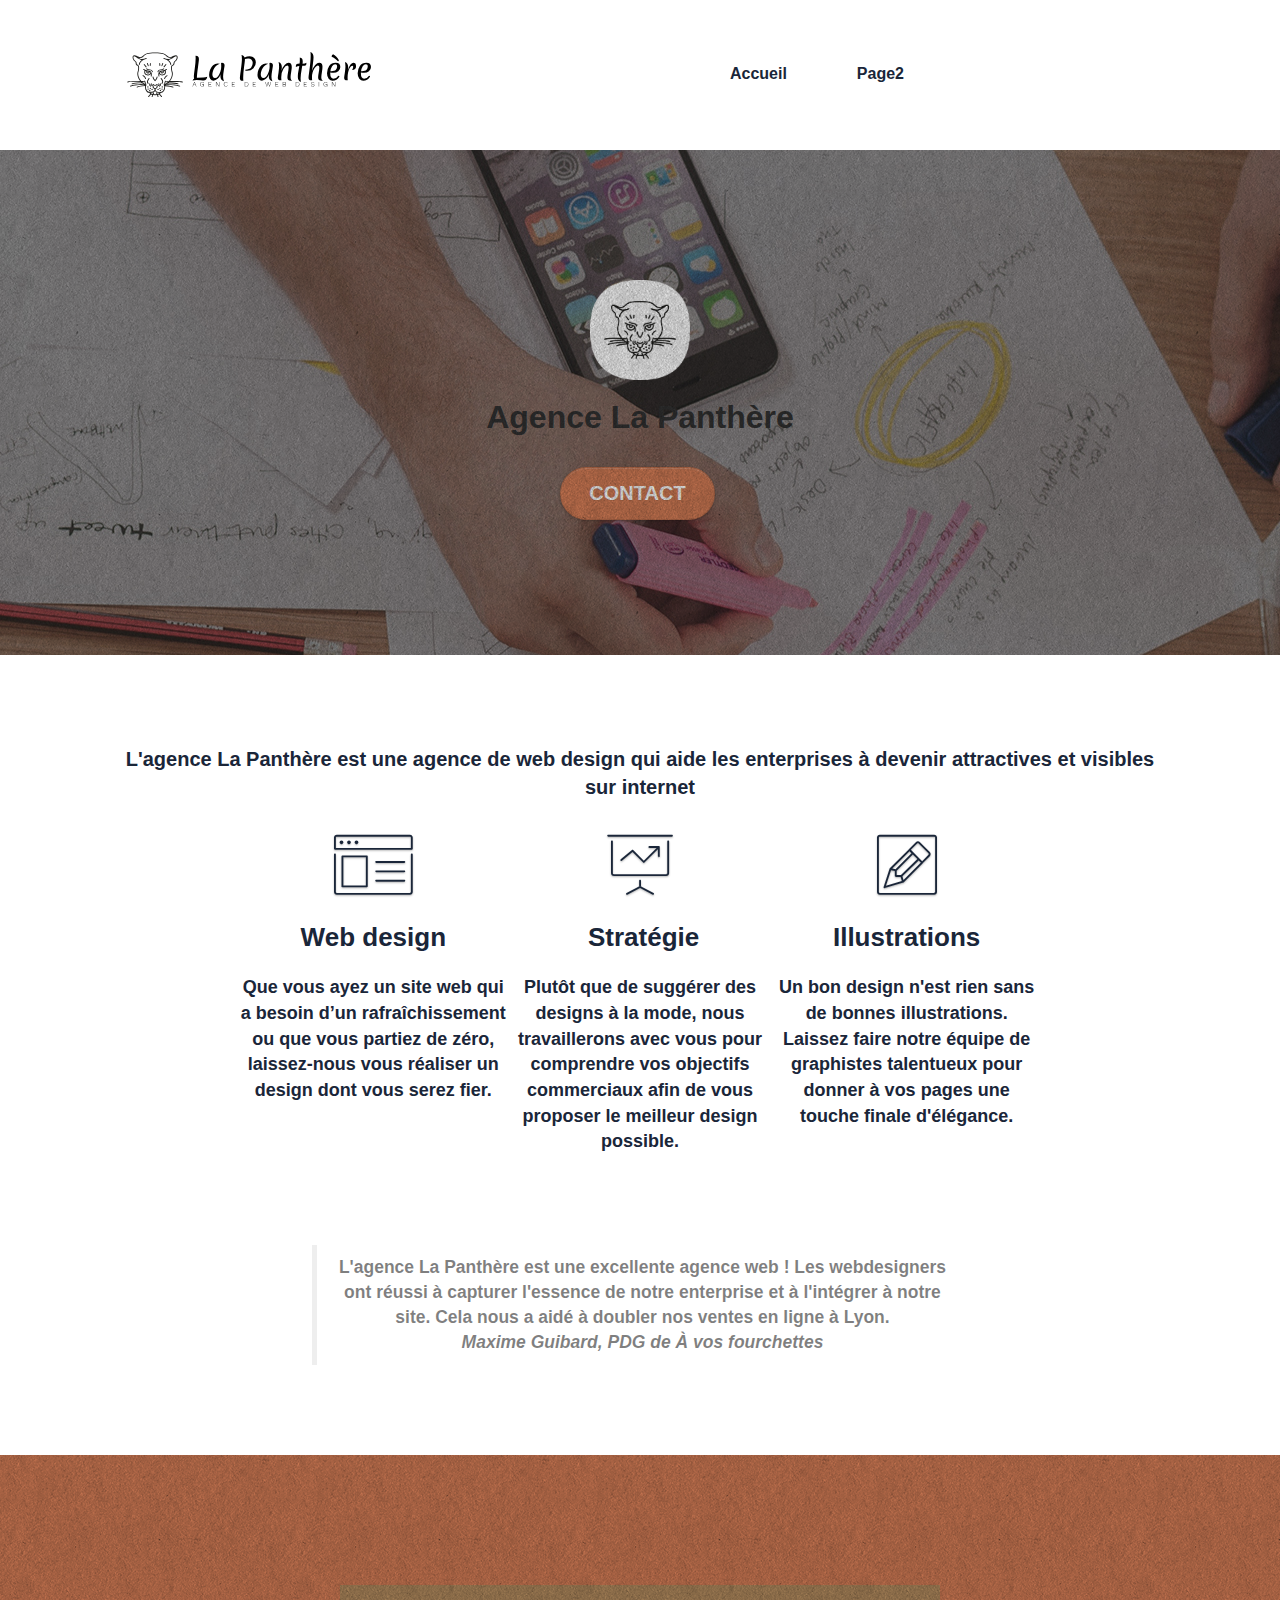
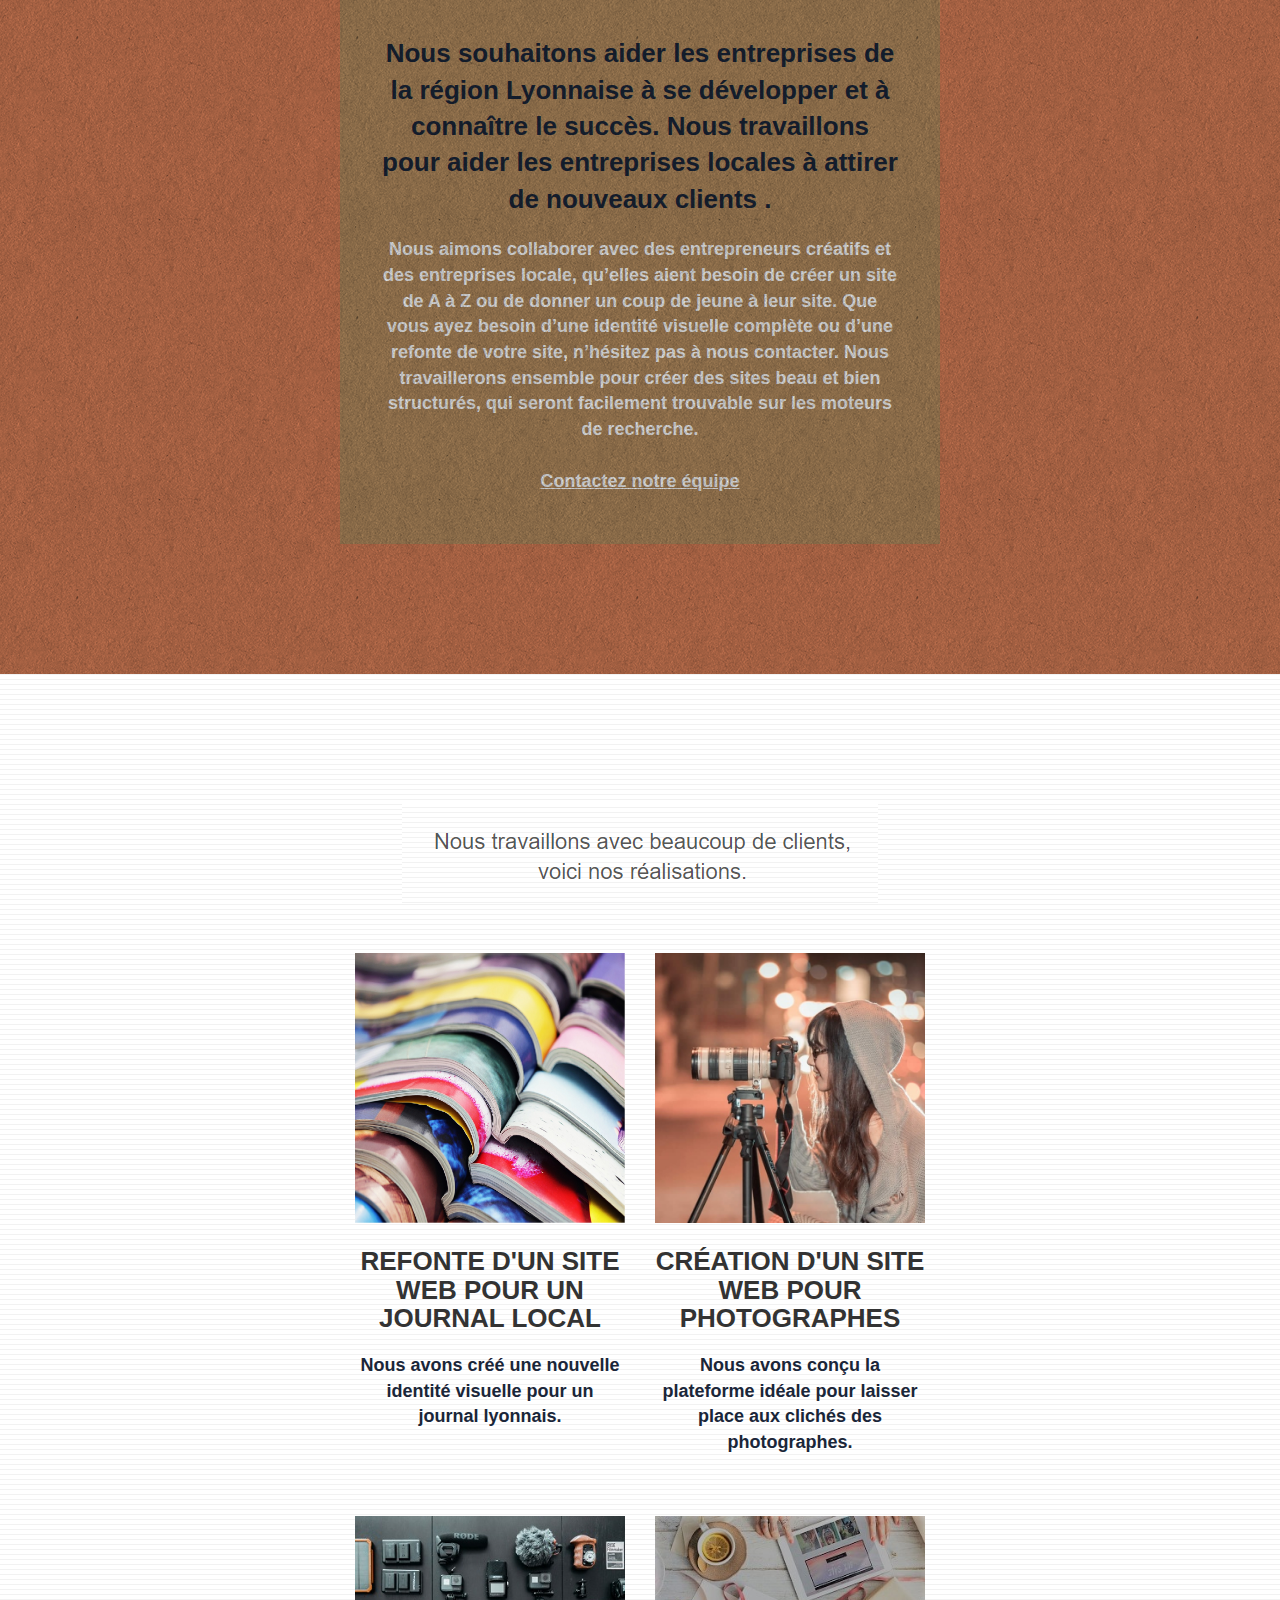
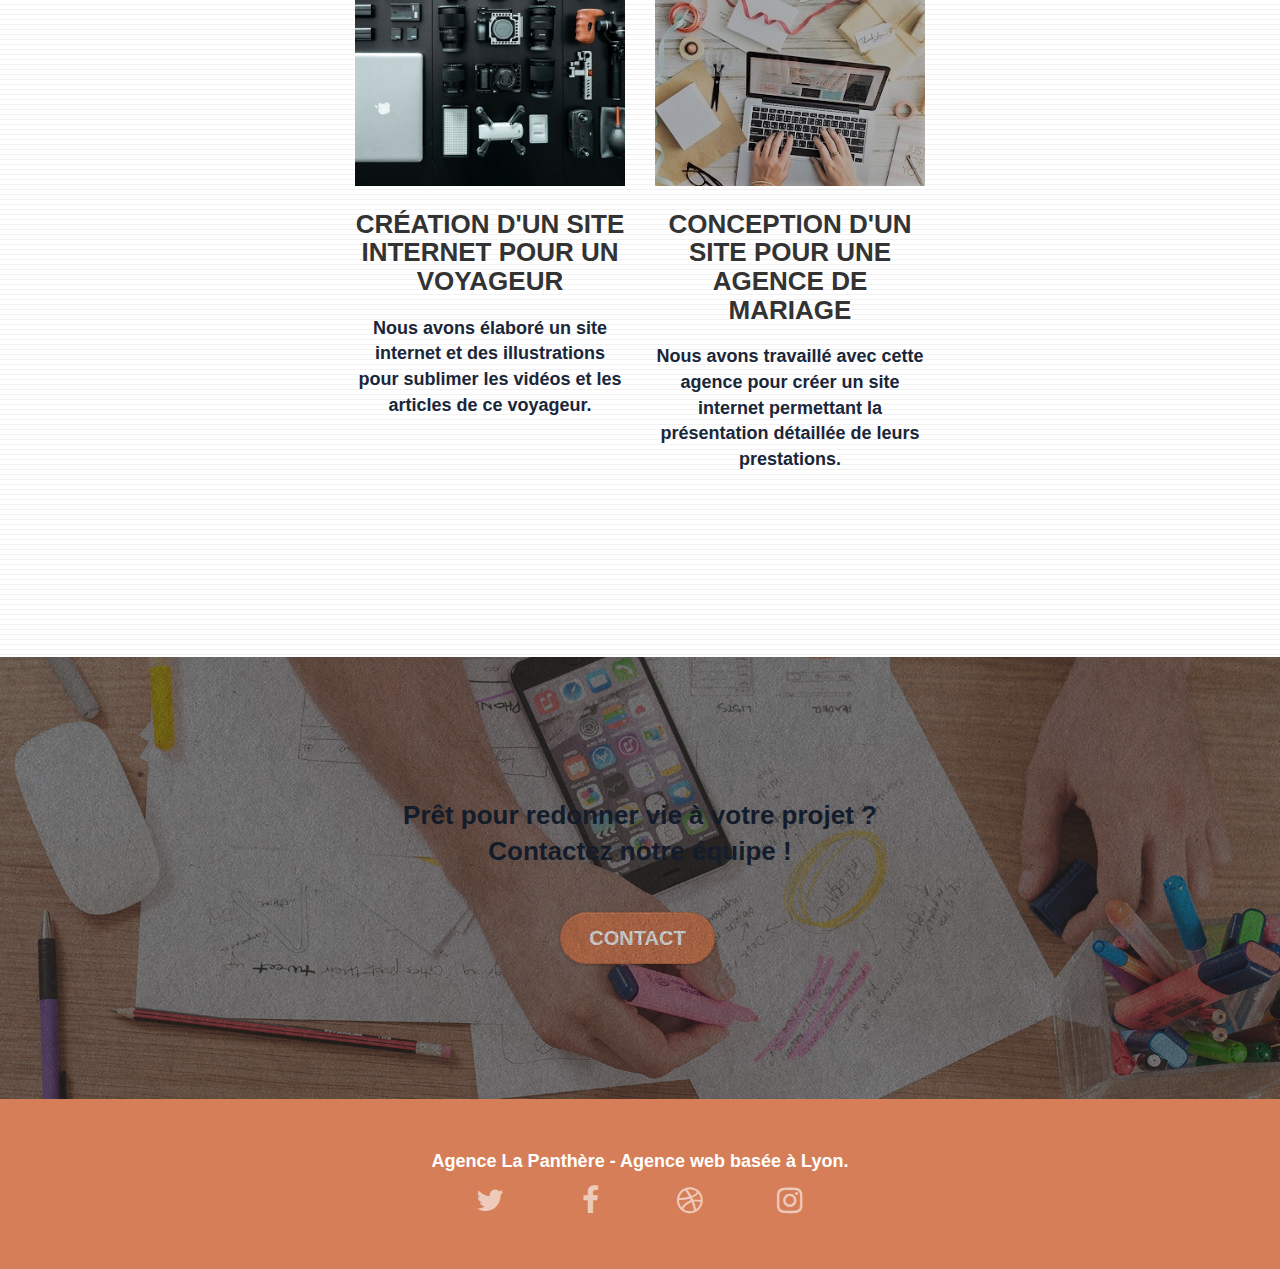
==== commit b8627be8: "derniere corrections - soutenance" ====
--- a/index.html
+++ b/index.html
@@ -36,12 +36,9 @@
 <header>
 	<div class="bloc bgc-white l-bloc " id="bloc-0">
 		<div class="container bloc-sm">
-	
 			<nav class="navbar row">
 				<div class="navbar-header">
-					
 					<a class="navbar-brand" href="index.html"><img src="img/agence-la-panthere-monochrome.svg" alt="La Panthere Agence web design logo" height="45" /></a>
-					
 					<button id="nav-toggle" type="button" class="ui-navbar-toggle navbar-toggle" data-toggle="collapse" data-target=".navbar-1">
 						<span class="sr-only">Toggle navigation</span><span class="icon-bar"></span><span class="icon-bar"></span><span class="icon-bar"></span>
 					</button>
@@ -54,7 +51,7 @@
 						<li>
 						</li>
 						<li>
-							<a href="page2.html">page2</a>
+							<a href="page2.html">Page2</a>
 						</li>
 					</ul>
 				</div>
--- a/style.css
+++ b/style.css
@@ -142,10 +142,8 @@
 }
 .navbar-brand {
     height: auto;
-    padding: 3px 15px;
+    padding: 1px 1px;
     font-size: 25px;
-    font-weight: 600;
-    line-height: 44px;
 }
 .navbar-brand img {
     max-height: 200px;
@@ -158,15 +156,17 @@
 .navbar .nav {
     
     padding-top: 2px;
-    padding-right: 50px;
+    padding-right: 200px;
     float: right;
     z-index: 1;
 }
 .nav>li {
     padding: 5px;
     list-style: none;
-    margin-top: 4px;
+    text-decoration: none;
     font-size: 16px;
+    margin-bottom: 5px;
+    margin-right: 25px;
 }
 .navbar-nav .open .dropdown-menu>li>a {
     text-align: inherit;
@@ -221,7 +221,7 @@
 }
 .nav-center.mini-nav .navbar-toggle {
     float: none;
-    margin: 10px auto 0;
+    
 }
 }.nav>li>.dropdown a {
     display: block;
@@ -657,7 +657,7 @@
     padding-right: 0;
 }
 .bloc-lg, .bloc-xl, .bloc-xxl {
-    
+    padding: 40px 0;
 }
 .a-block {
     padding: 0 10px;
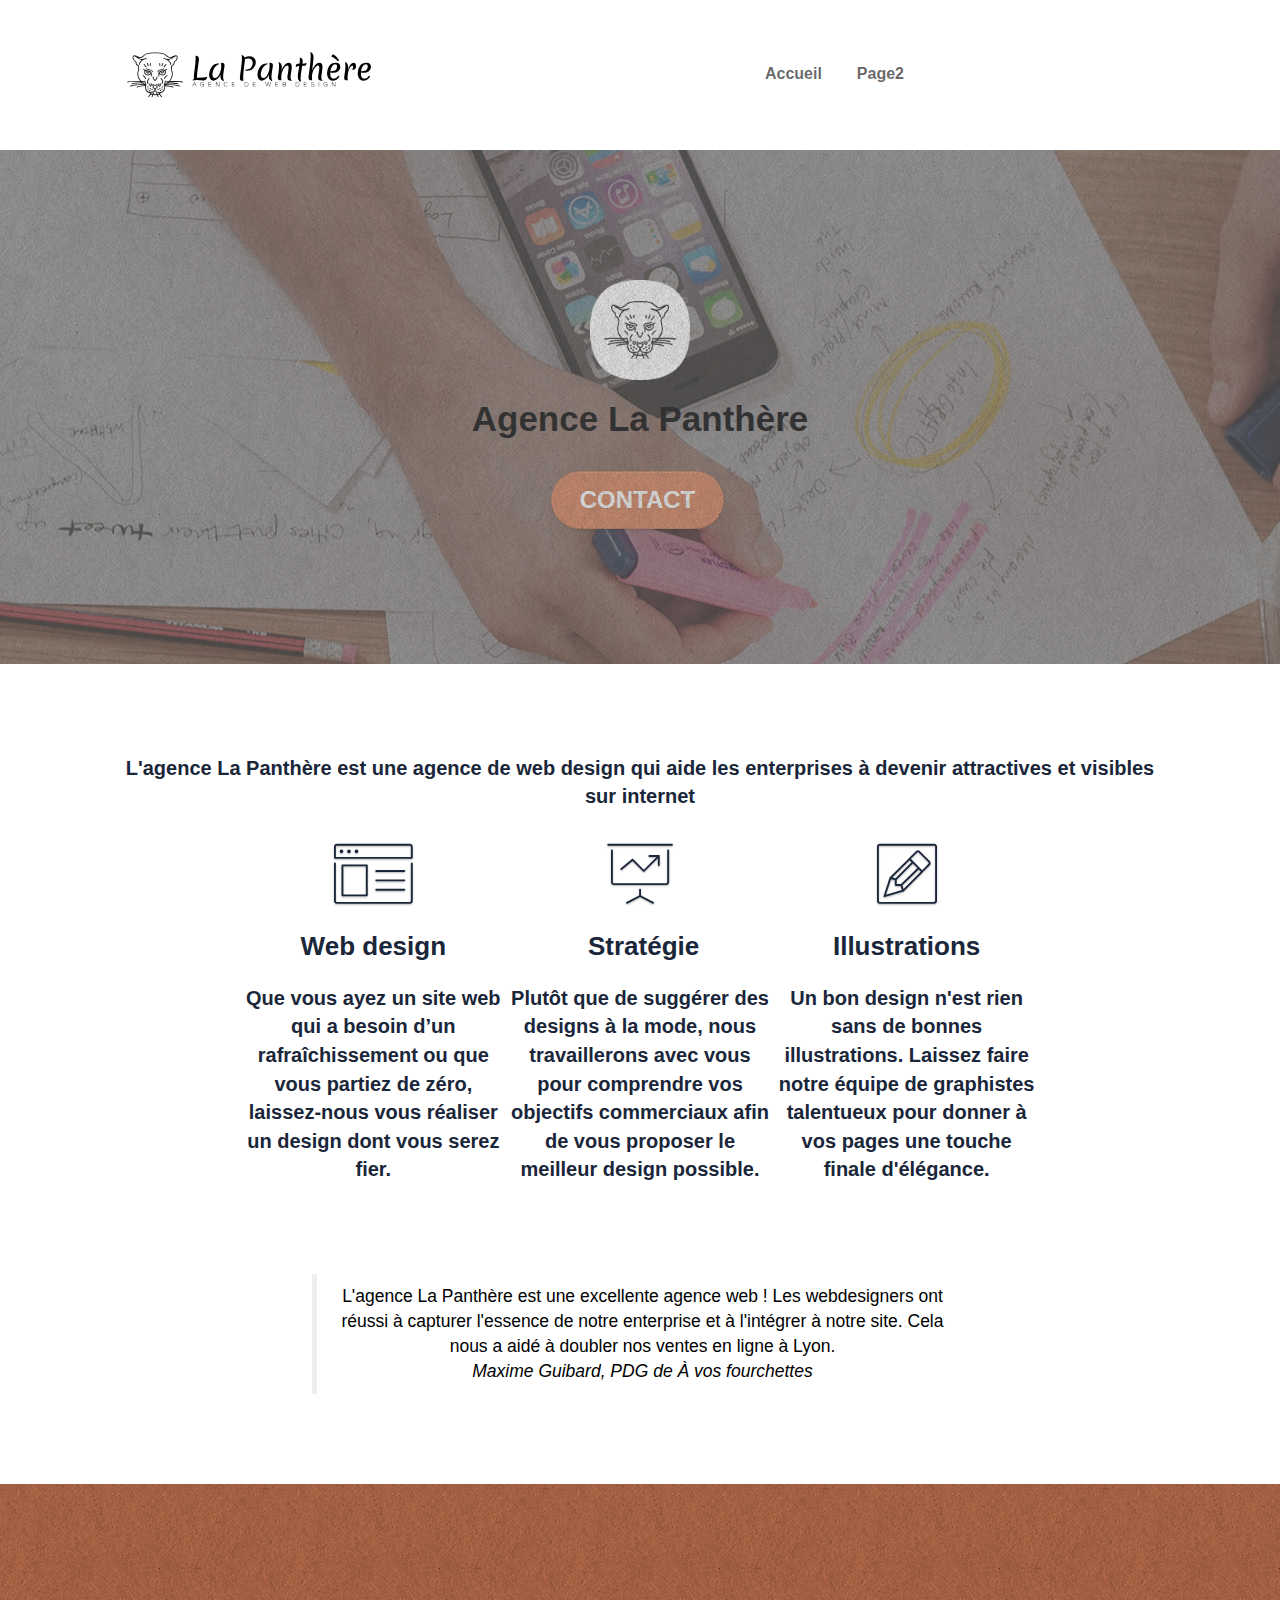
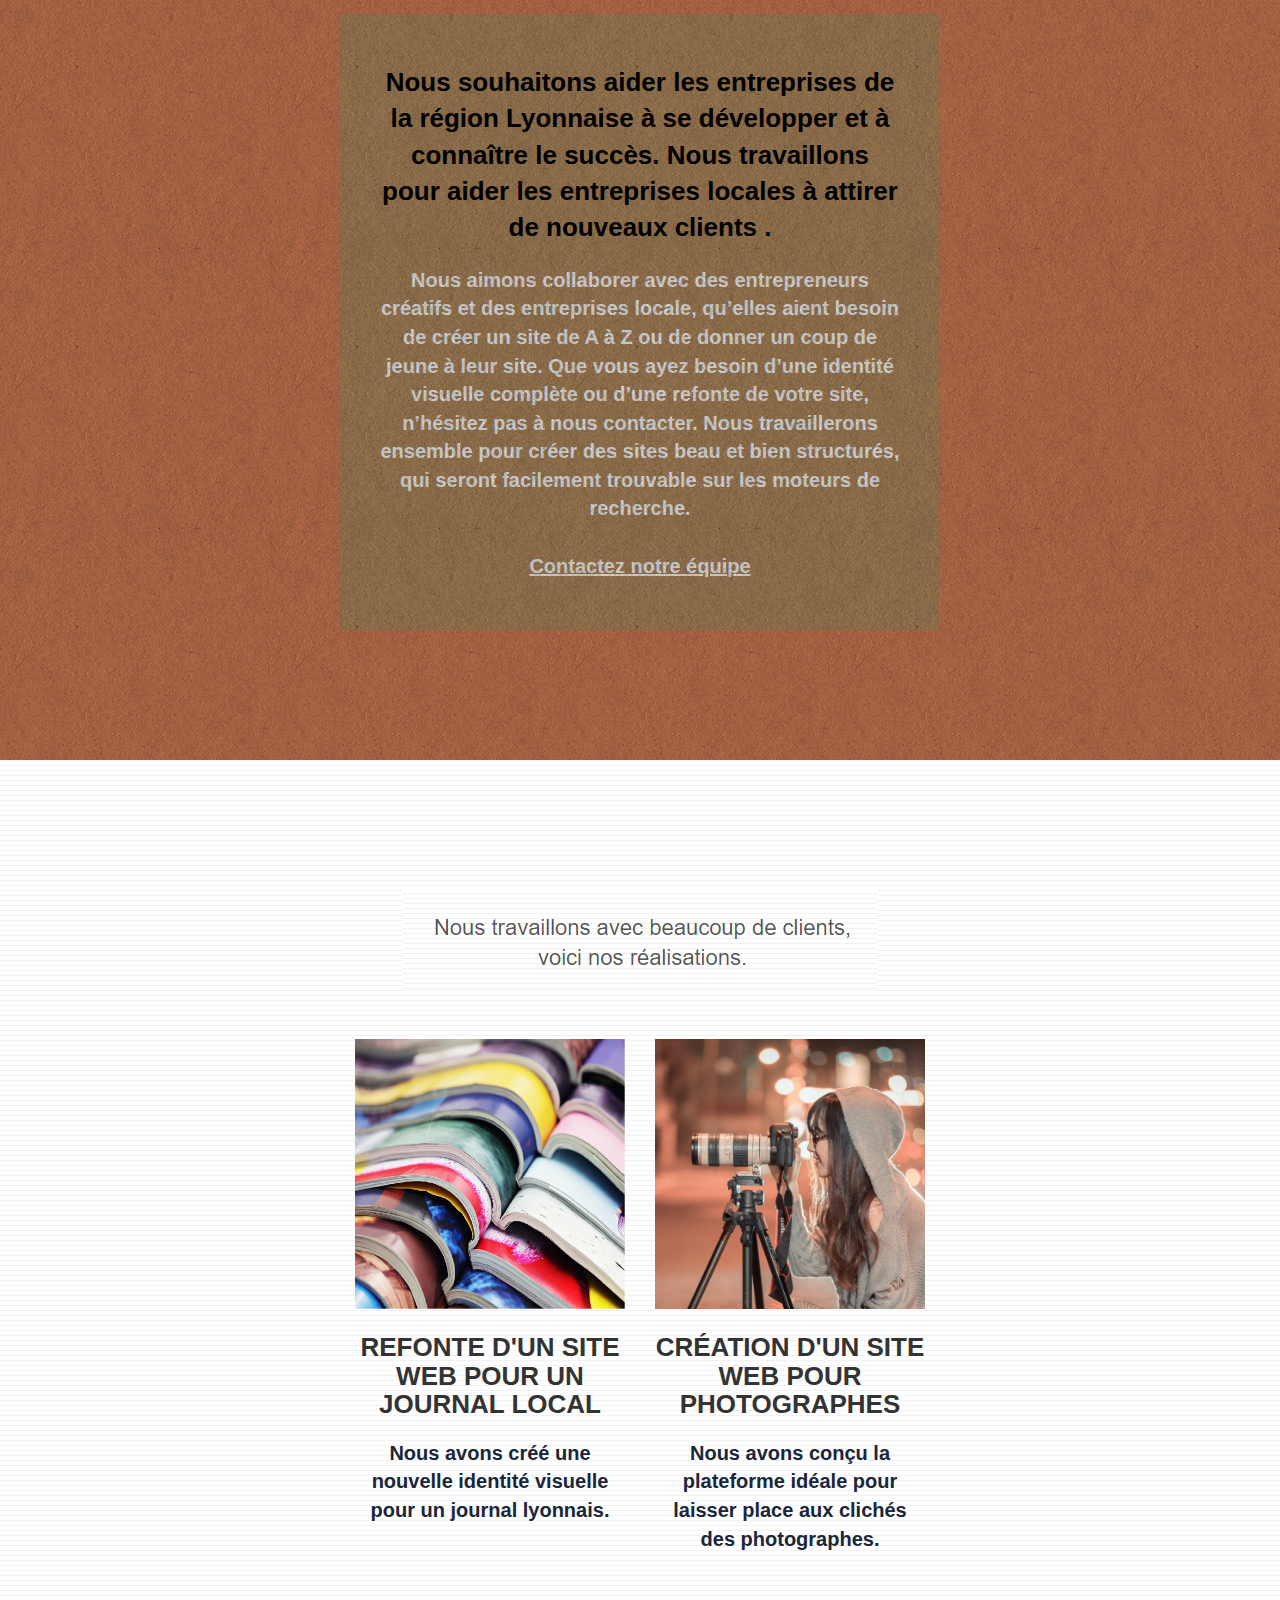
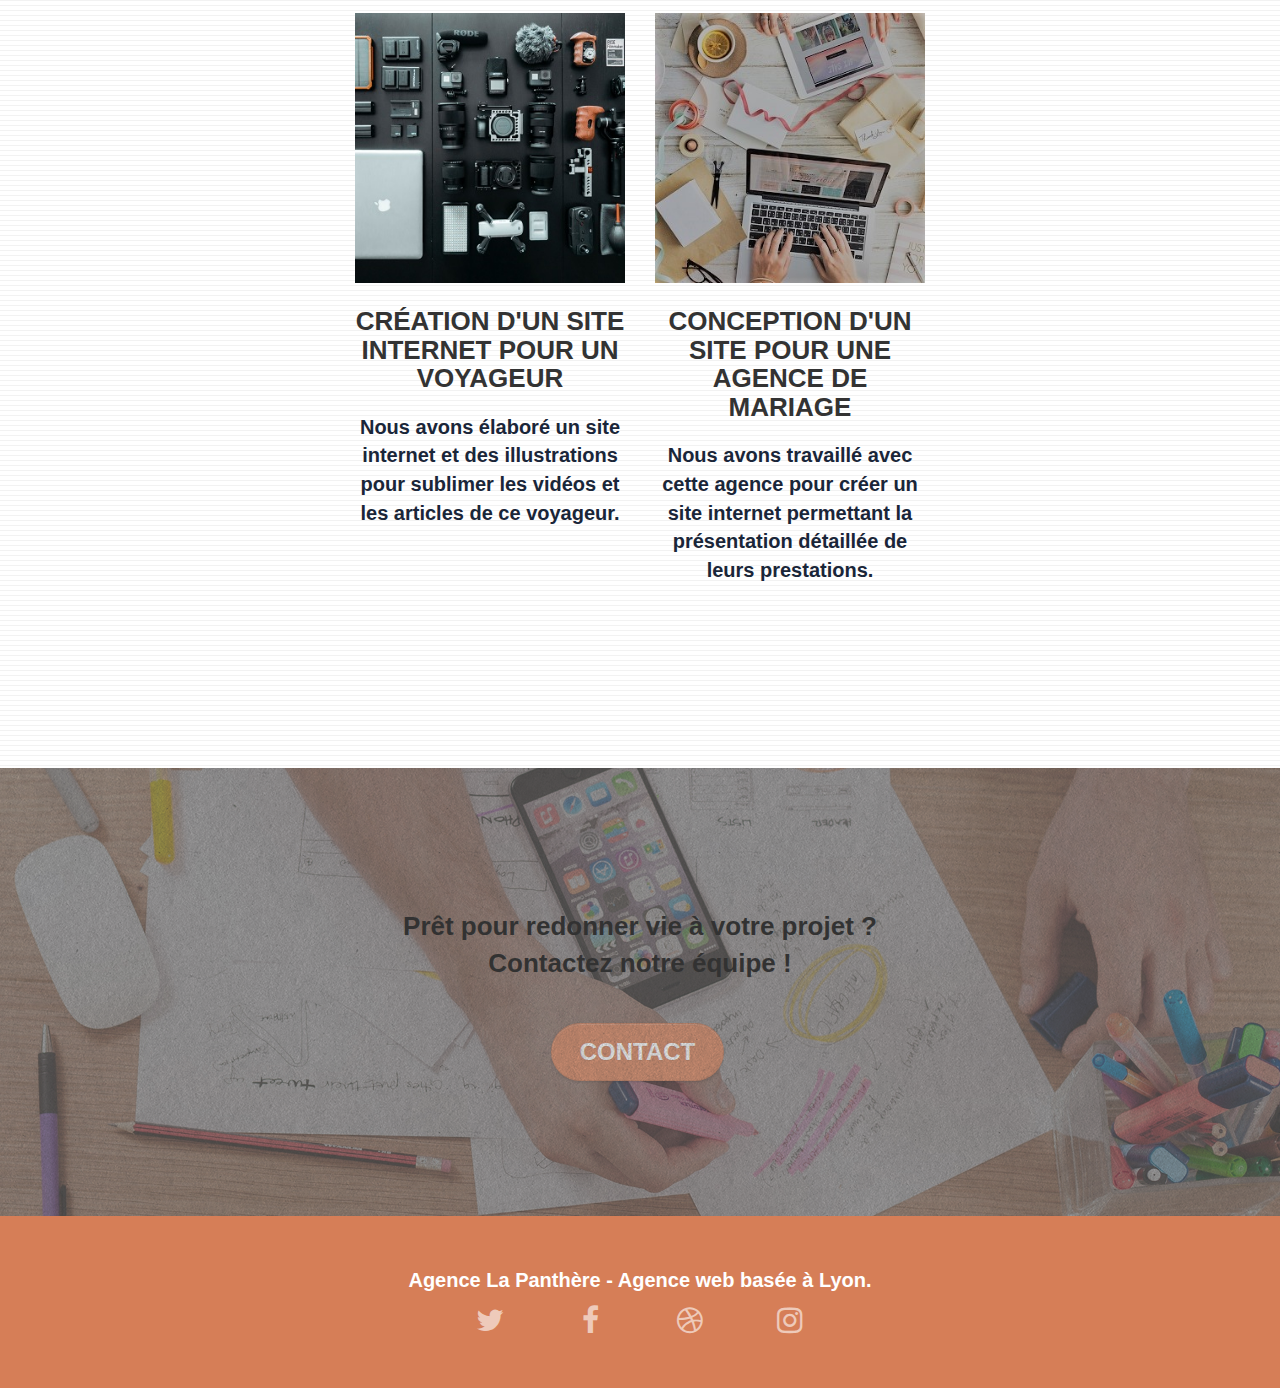
==== commit b6a03234: "corrections - li suprime" ====
--- a/index.html
+++ b/index.html
@@ -47,8 +47,6 @@
 					<ul class="site-navigation nav navbar-nav">
 						<li>
 							<a href="index.html">Accueil</a>
-						</li>
-						<li>
 						</li>
 						<li>
 							<a href="page2.html">Page2</a>
--- a/style.css
+++ b/style.css
@@ -134,7 +134,8 @@
     margin-left: 0;
 }
 #bloc-1-hero h1 {
-    font-size: 32px;
+    font-size: 35px;
+    color:#000;
 }
 .navbar {
     margin-bottom: 0;
@@ -409,10 +410,10 @@
     font-family: helvetica;
     font-weight: 700;
     text-align: center;
-    color: #1a2639!important;
+    color: #1a2639;
 }
 h1, h3, h4 {
-    color: #333!important;
+    color: #333;
 }
 .cta-hero, .ltc-white, .ltc-white:hover, .white {
     color: #fff!important;
@@ -436,7 +437,7 @@
     margin: auto;
 }
 .cta-hero, .h1, p {
-    font-size: 20px;
+    font-size: 24px;
 }
 .cta-hero, h2, h3 {
     font-weight: 700;
@@ -499,7 +500,8 @@
     background-color: #d67e57;
 }
 .tc-white {
-    color: #1a2639;
+    color: black;
+    
 }
 .btn-atomic-tangerine {
     background: #d67e57;
@@ -524,6 +526,7 @@
 }
 .bg-banniere {
     background-image: url("img/agence-la-panthere.jpg");
+    opacity: 0.8;
 }
 .bg-presentation {
     background-image: url("img/image-de-presentation.bmp");
